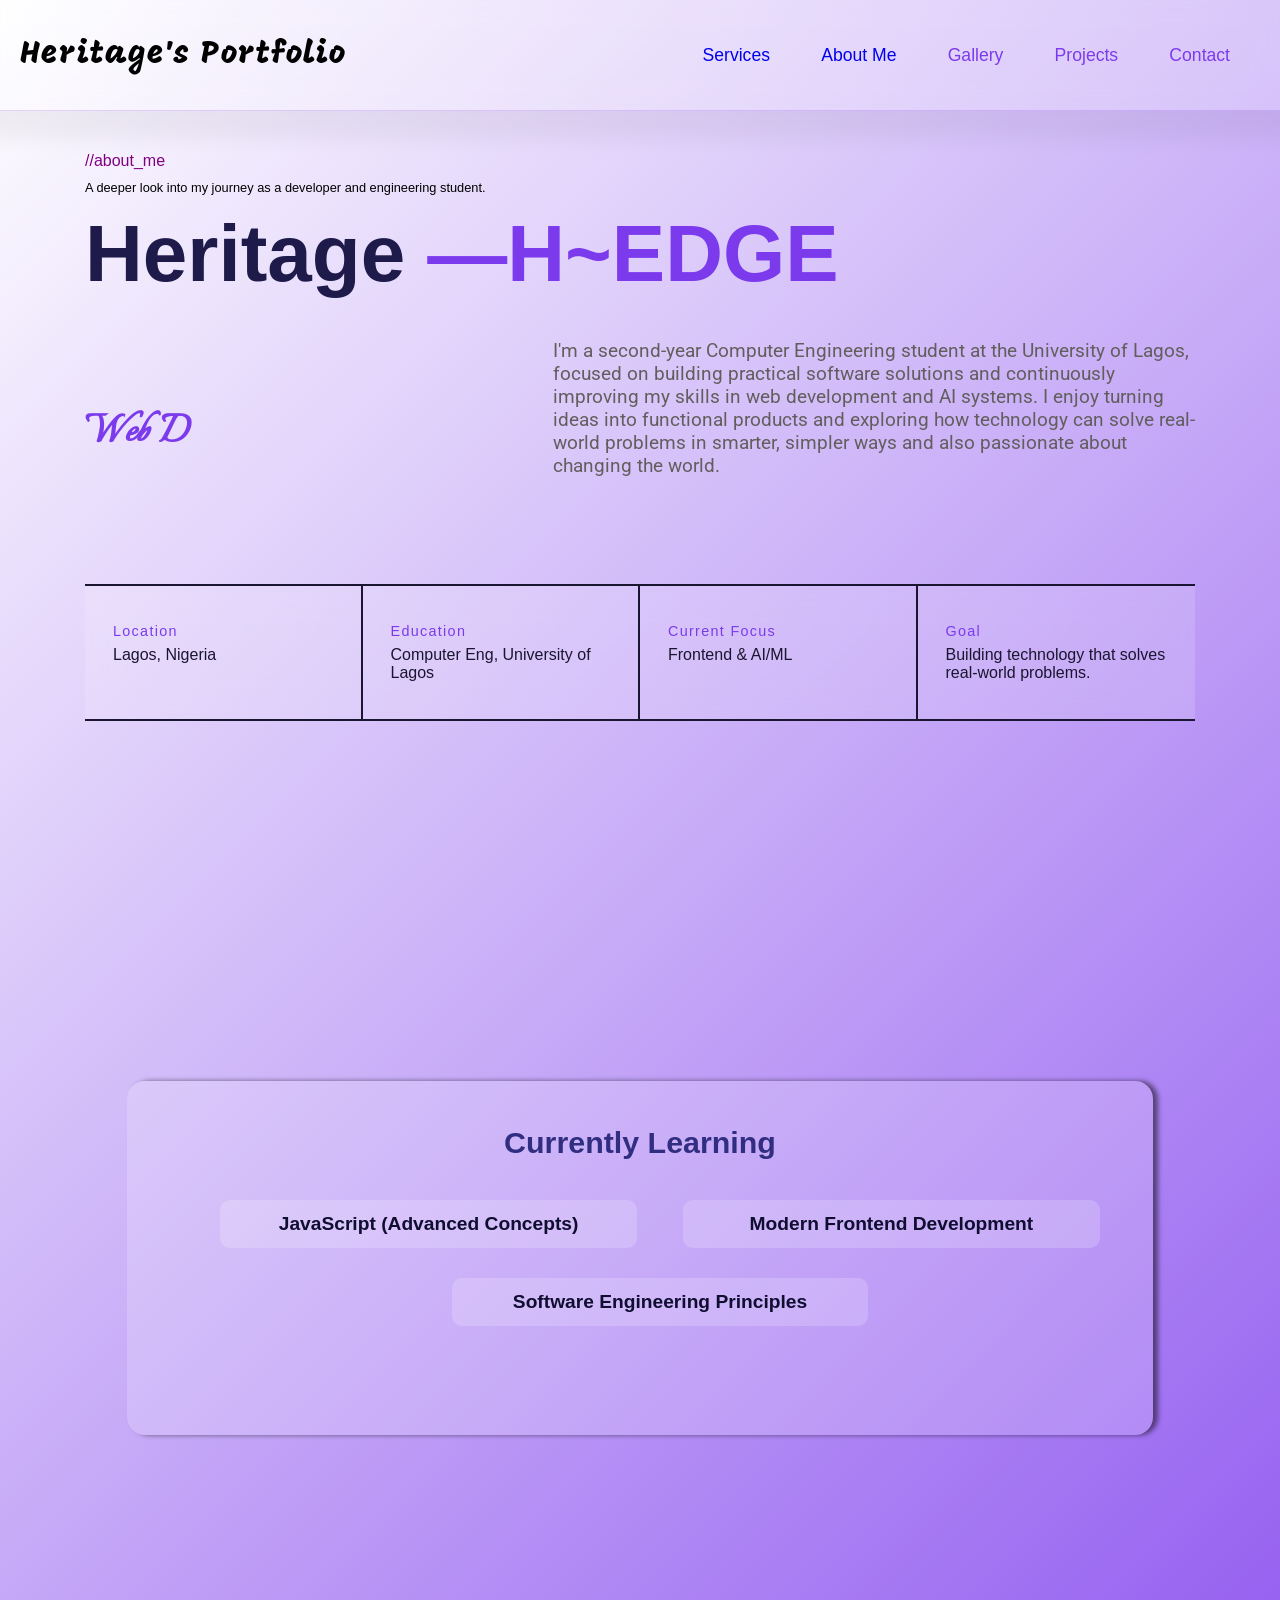
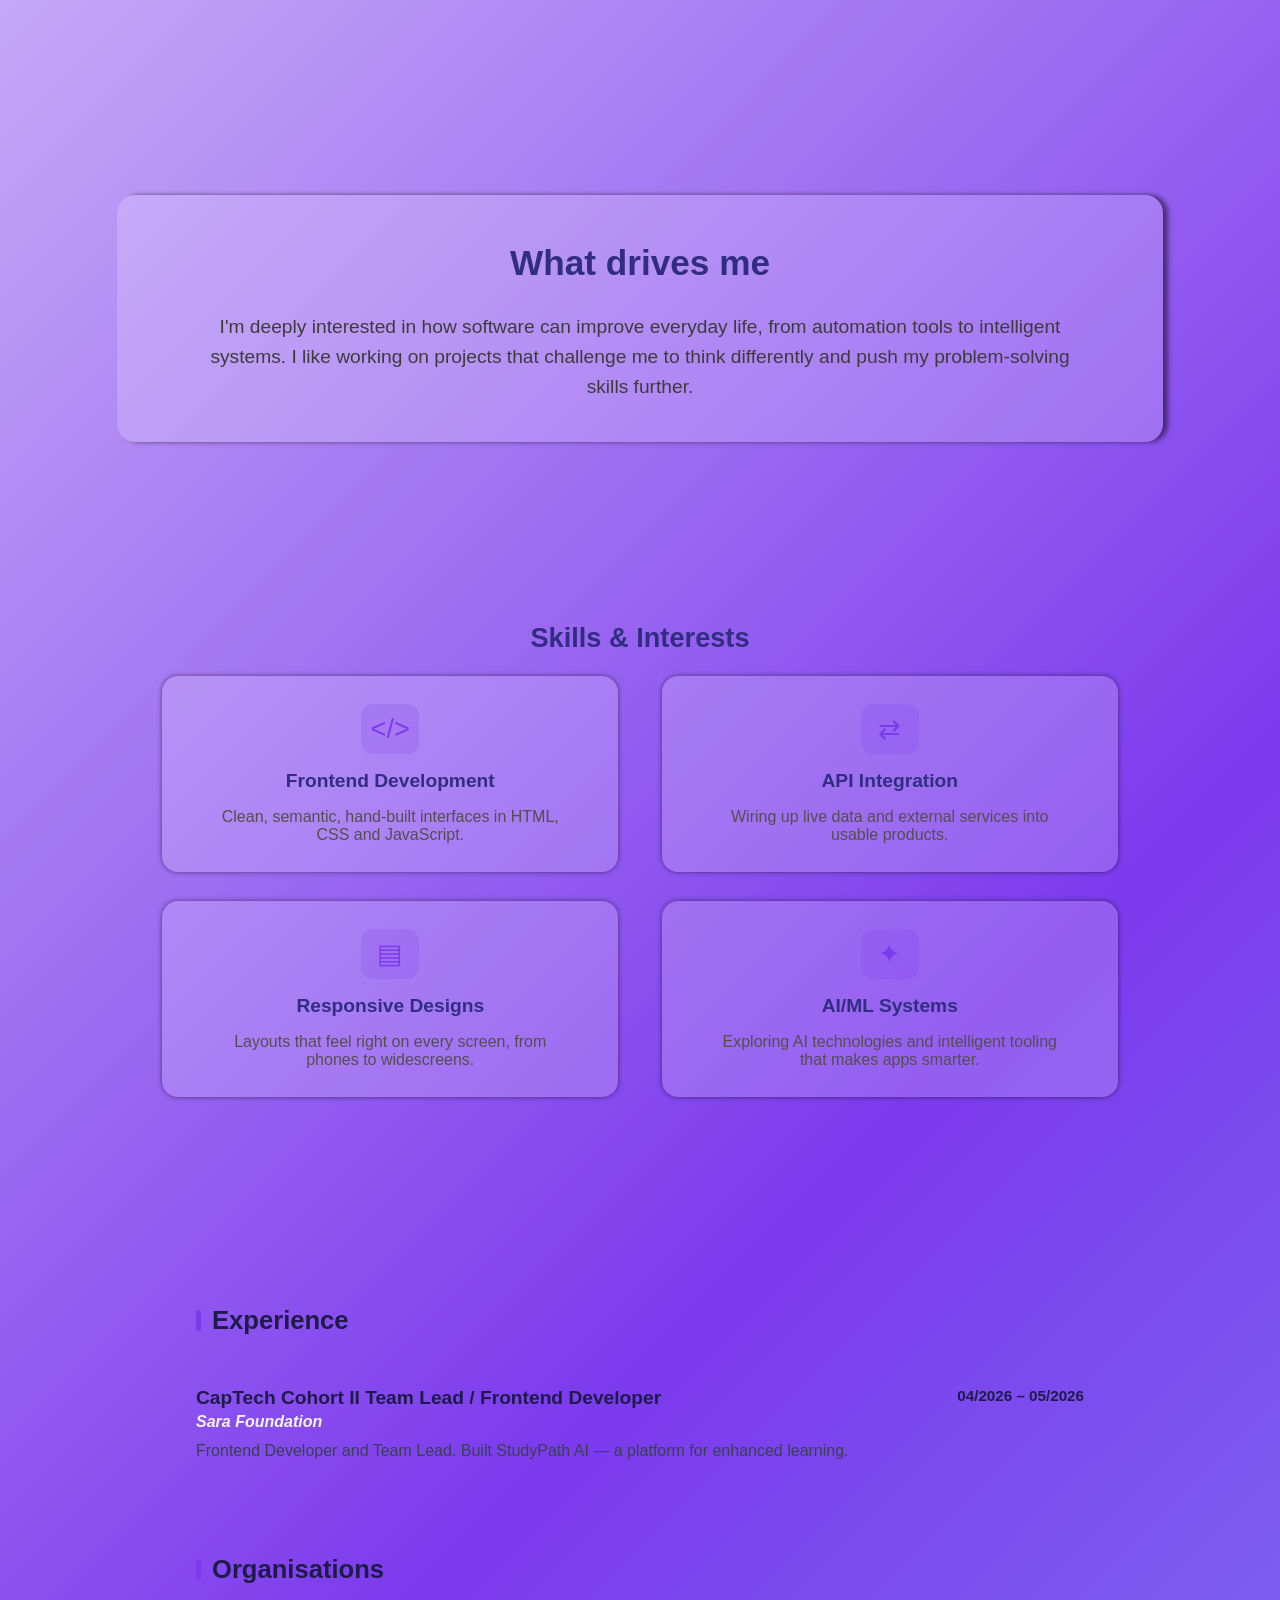
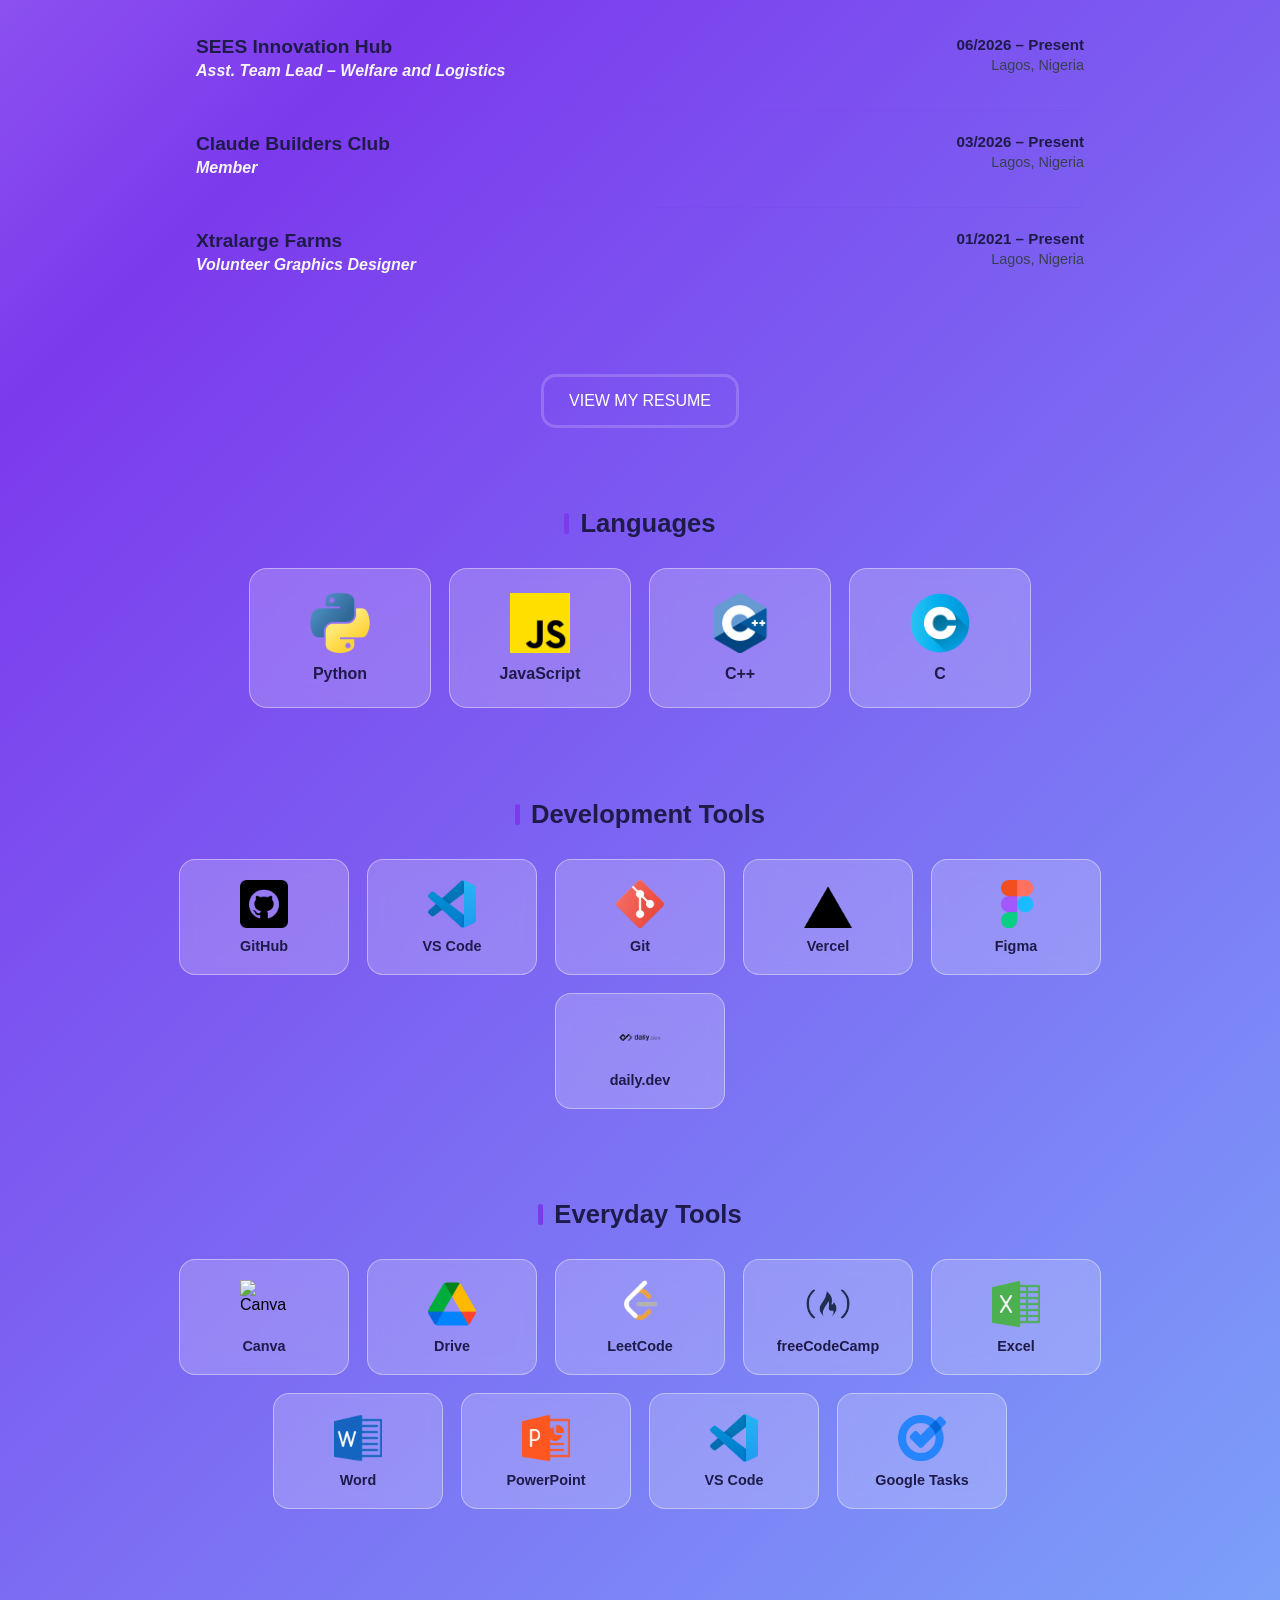
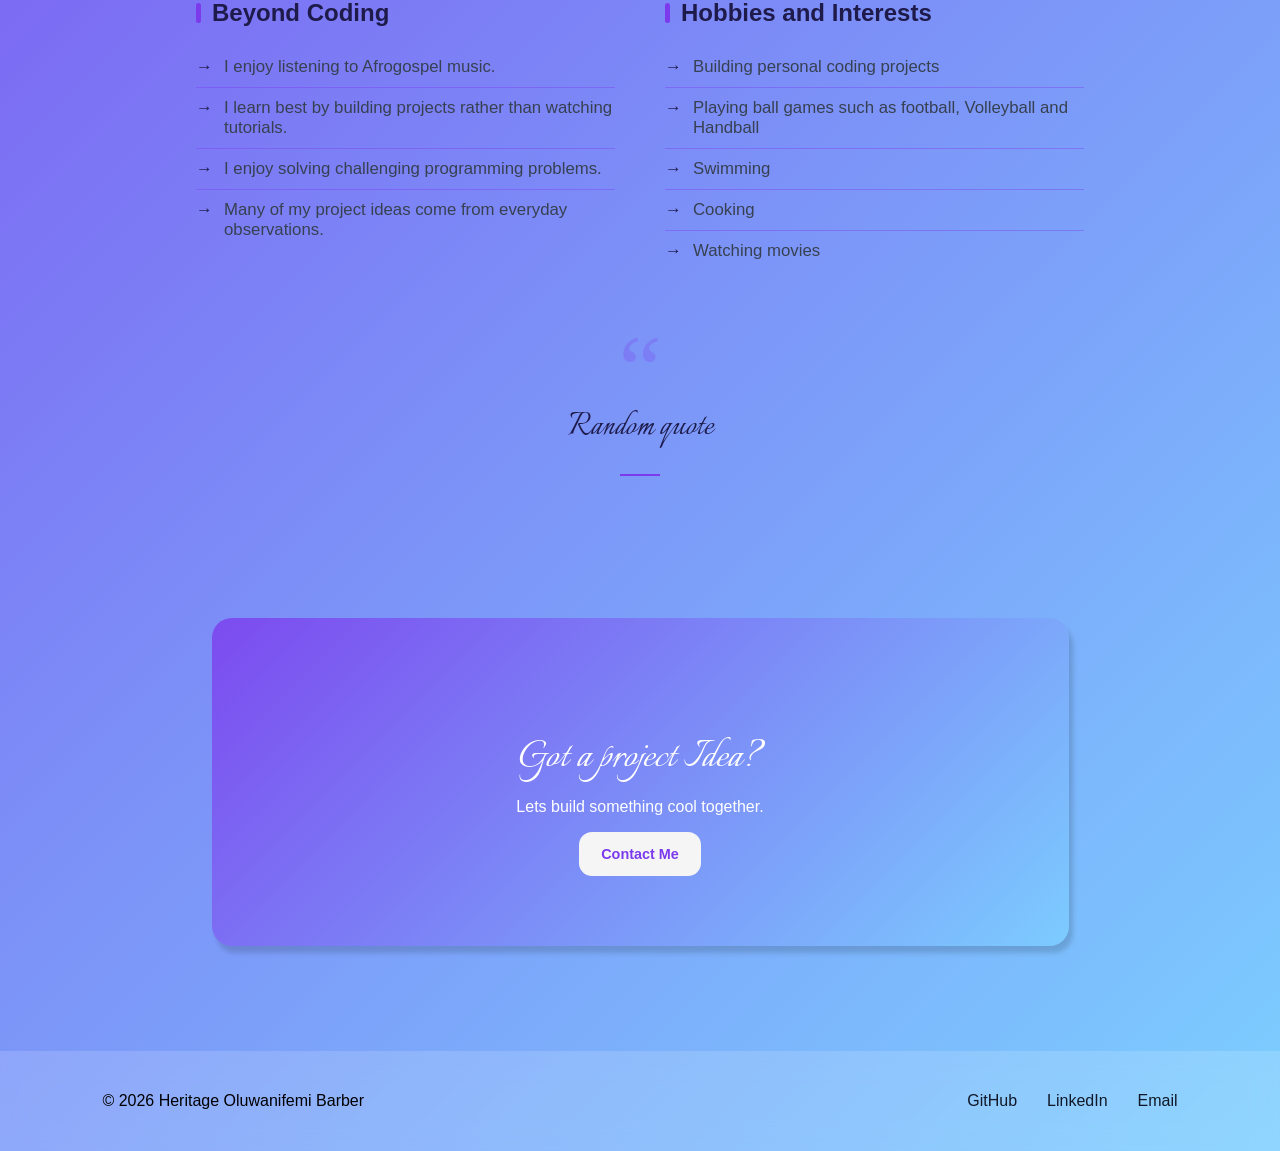
==== about me.html @ 93d0d114 "more stylings and adding new sections" ====
<!DOCTYPE html>
<html lang="en">

<head>
    <meta charset="UTF-8">
    <meta name="viewport" content="width=device-width, initial-scale=1.0">
    <title>About - H~EDGE</title>
    <link rel="stylesheet" href="styles.css">
</head>

<body class="about-body">
    <header>
        <nav id="title"><a href="index.html ">Heritage's Portfolio</a></nav>
        <button id="menu-btn">☰</button>
        <nav class="header-nav">
            <ul id="tags">
                <li><a href="#what-i-do" class="nav-btn">Services</a> </li>
                <li><a href="about me.html" class="nav-btn">About Me</a> </li>
                <li><a href="#" class="nav-btn">Gallery</a> </li>
                <li><a href="#" class="nav-btn">Projects</a></li>
                <li><a href="#" class="nav-btn">Contact</a></li>
            </ul>
        </nav>
    </header>

    <main>
        <p class="topper" id="about-me">//about_me</p>
        <p class="topper" id="description">A deeper look into my journey as a developer and engineering student.</p>
        <section class="intro">

            <h1 class="intro">Heritage <span>—H~EDGE</span></h1>
            <div id="big-div">
                <div class="typing">
                    <p id="intro"></p>
                </div>

                <div class="desc-p">
                    <p>
                        I'm a second-year Computer Engineering student at the University of Lagos, focused on building
                        practical
                        software solutions and continuously improving my skills in web development and AI systems. I
                        enjoy
                        turning
                        ideas into functional products and exploring how technology can solve real-world problems in
                        smarter,
                        simpler ways and also passionate about changing the world.
                    </p>
                </div>
            </div>


        </section>

        <section class="profile-card">
            <div class="pcell">
                <h3>Location</h3>
                <p>Lagos, Nigeria</p>
            </div>

            <div class="pcell">
                <h3>Education</h3>
                <p>Computer Eng, University of Lagos</p>
            </div>

            <div class="pcell">
                <h3>Current Focus</h3>
                <p>Frontend & AI/ML</p>
            </div>

            <div class="pcell">
                <h3>Goal</h3>
                <p>Building technology that solves real-world problems.</p>
            </div>
        </section>

        <section class="currently-learning">
            <h2>Currently Learning</h2>

            <ul>
                <li>JavaScript (Advanced Concepts)</li>
                <li>Modern Frontend Development</li>
                <li>Software Engineering Principles</li>
            </ul>
        </section>

        <section class="drives">
            <h2>What drives me</h2>
            <p>
                I'm deeply interested in how software can improve everyday life, from automation tools to intelligent
                systems. I like working on projects that challenge me to think differently and push my problem-solving
                skills further.
            </p>
        </section>

        <section class="skills">
            <h2>Skills & Interests</h2>
            <div class="large-div">
                <div class="skill">
                    <div class="span-container">
                        <span class="service-icon">&lt;/&gt;</span>
                    </div>

                    <h1>Frontend Development</h1>
                    <p>Clean, semantic, hand-built interfaces in HTML, CSS and JavaScript.</p>
                </div>

                <div class="skill">
                    <div class="span-container">
                        <span class="service-icon">⇄</span>
                    </div>

                    <h1>API Integration</h1>
                    <p>Wiring up live data and external services into usable products.
                    </p>
                </div>


                <div class="skill">
                    <div class="span-container">
                        <span class="service-icon">▤</span>
                    </div>

                    <h1>Responsive Designs</h1>
                    <p>Layouts that feel right on every screen, from phones to widescreens.
                    </p>
                </div>

                <div class="skill">
                    <div class="span-container">
                        <span class="service-icon">✦</span>
                    </div>
                    <h1>AI/ML Systems</h1>
                    <p>Exploring AI technologies and intelligent tooling that makes apps smarter.</p>
                </div>

            </div>

        </section>
        <section class="experience">
            <h2>Experience</h2>

            <div class="exp-entry">
                <div class="exp-left">
                    <h3>CapTech Cohort II Team Lead / Frontend Developer</h3>
                    <p class="exp-org">Sara Foundation</p>
                    <p class="exp-desc">Frontend Developer and Team Lead. Built StudyPath AI — a platform for enhanced
                        learning.</p>
                </div>
                <div class="exp-right">
                    <p class="exp-date">04/2026 – 05/2026</p>
                </div>
            </div>
        </section>

        <section class="experience">
            <h2>Organisations</h2>

            <div class="exp-entry">
                <div class="exp-left">
                    <h3>SEES Innovation Hub</h3>
                    <p class="exp-org">Asst. Team Lead – Welfare and Logistics</p>
                </div>
                <div class="exp-right">
                    <p class="exp-date">06/2026 – Present</p>
                    <p class="exp-loc">Lagos, Nigeria</p>
                </div>
            </div>

            <div class="exp-entry">
                <div class="exp-left">
                    <h3>Claude Builders Club</h3>
                    <p class="exp-org">Member</p>
                </div>
                <div class="exp-right">
                    <p class="exp-date">03/2026 – Present</p>
                    <p class="exp-loc">Lagos, Nigeria</p>
                </div>
            </div>

            <div class="exp-entry">
                <div class="exp-left">
                    <h3>Xtralarge Farms</h3>
                    <p class="exp-org">Volunteer Graphics Designer</p>
                </div>
                <div class="exp-right">
                    <p class="exp-date">01/2021 – Present</p>
                    <p class="exp-loc">Lagos, Nigeria</p>
                </div>
            </div>
        </section>

        <div class="resume-wrap">
            <a href="assets/myresume.pdf" target="_blank" id="pdf-btn">VIEW MY RESUME</a>
        </div>

        <section class="languages">
            <h2>Languages</h2>
            <div id="icons-container">
                <div class="lang-card">
                    <img src="/assets/python-icon.png" alt="Python icon">
                    <p>Python</p>
                </div>

                <div class="lang-card">
                    <img src="/assets/js-logo.png" alt="Javascript icon">
                    <p>JavaScript</p>
                </div>

                <div class="lang-card">
                    <img src="/assets/C++icon.png" alt="C++ icon">
                    <p>C++</p>
                </div>

                <div class="lang-card">
                    <img src="/assets/C-icon.png" alt="C programming language icon">
                    <p>C</p>
                </div>
            </div>
        </section>

        <section class="tools dev-tools">
            <h2>Development Tools</h2>
            <div class="tools-container">
                <div class="tool-card">
                    <img src="/assets/github-icon.png" alt="GitHub">
                    <p>GitHub</p>
                </div>
                <div class="tool-card">
                    <img src="/assets/vscode-icon.png" alt="VS Code">
                    <p>VS Code</p>
                </div>
                <div class="tool-card">
                    <img src="/assets/git-icon.png" alt="Git">
                    <p>Git</p>
                </div>
                <div class="tool-card">
                    <img src="/assets/vercel-icon.png" alt="Vercel">
                    <p>Vercel</p>
                </div>
                <div class="tool-card">
                    <img src="/assets/figma-icon.png" alt="Figma">
                    <p>Figma</p>
                </div>
                <div class="tool-card">
                    <img src="/assets/dailydev-icon.png" alt="daily.dev">
                    <p>daily.dev</p>
                </div>
            </div>
        </section>

        <section class="tools everyday-tools">
            <h2>Everyday Tools</h2>
            <div class="tools-container">
                <div class="tool-card">
                    <img src="https://static.vecteezy.com/system/resources/thumbnails/048/759/334/small/canva-transparent-icon-free-png.png"
                        alt="Canva">
                    <p>Canva</p>
                </div>
                <div class="tool-card">
                    <img src="/assets/drive-icon.png" alt="Google Drive">
                    <p>Drive</p>
                </div>
                <div class="tool-card">
                    <img src="/assets/leetcode-icon.png" alt="LeetCode">
                    <p>LeetCode</p>
                </div>
                <div class="tool-card">
                    <img src="/assets/freecodecamp-icon.png" alt="freeCodeCamp">
                    <p>freeCodeCamp</p>
                </div>
                <div class="tool-card">
                    <img src="/assets/excel-icon.png" alt="Excel">
                    <p>Excel</p>
                </div>
                <div class="tool-card">
                    <img src="/assets/word-icon.png" alt="Word">
                    <p>Word</p>
                </div>
                <div class="tool-card">
                    <img src="/assets/powerpoint-icon.png" alt="PowerPoint">
                    <p>PowerPoint</p>
                </div>
                <div class="tool-card">
                    <img src="/assets/vscode-icon.png" alt="Pitch">
                    <p>VS Code</p>
                </div>
                <div class="tool-card">
                    <img src="/assets/google-tasks-icon.png" alt="Google Tasks">
                    <p>Google Tasks</p>
                </div>
            </div>
        </section>



        <section class="off-clock">
            <div class="fun-facts">
                <h2>Beyond Coding</h2>
                <ul>
                    <li>I enjoy listening to Afrogospel music.</li>
                    <li>I learn best by building projects rather than watching tutorials.</li>
                    <li>I enjoy solving challenging programming problems.</li>
                    <li>Many of my project ideas come from everyday observations.</li>
                </ul>
            </div>

            <div class="hobbies">
                <h2>Hobbies and Interests</h2>
                <ul>
                    <li>Building personal coding projects</li>
                    <li>Playing ball games such as football, Volleyball and Handball</li>
                    <li>Swimming</li>
                    <li>Cooking</li>
                    <li>Watching movies</li>
                </ul>
            </div>
        </section>

        <section class="randomquotes">
            <p id="quote">Random quote</p>
            <h5 id="writer"></h5>
        </section>

        <section class="cta-strip">
            <h2>Got a project Idea?</h2>
            <p>Lets build something cool together.</p>
            <button>Contact Me</button>
        </section>
    </main>

    <footer>
        <p>&copy; 2026 Heritage Oluwanifemi Barber</p>

        <div class="footer-links">
            <a href="https://github.com/h-edgethedev" target="_blank">GitHub</a>
            <a href="https://www.linkedin.com/in/barber-heritage-oluwanifemi-3542b6340?utm_source=share&utm_campaign=share_via&utm_content=profile&utm_medium=android_app"
                target="_blank">LinkedIn</a>
            <a href="mailto:oluwanifemibarber@gmail.com" target="_blank">Email</a>
        </div>
    </footer>
    <script src="script.js"></script>
</body>

</html>
---- styles.css ----
@import url('https://fonts.googleapis.com/css2?family=Italianno&family=Mogra&family=Oswald:wght@200..700&family=Pinyon+Script&family=Playwrite+GB+S+Guides:ital@0;1&family=Roboto:ital,wght@0,100..900;1,100..900&display=swap');

:root {
    --verydark-purple: #0f0e30;
    --light-purple: #7c3aed;
    --ink: #312e81;
    --lightbrown: rgb(82, 79, 79);
}

body {
    margin: 0;
    padding: 0;
    font-family: Arial, Helvetica, sans-serif;
    background: linear-gradient(135deg, #ffffff, #7c3aed, #7ccfff);
    background-size: cover;
    width: 100%;
    background-repeat: no-repeat;
}

header {
    background: rgba(255, 255, 255, 0.2);
    display: flex;
    height: 10vh;
    flex-flow: wrap row;
    backdrop-filter: blur(12px);
    border-bottom: 1px solid rgba(124, 58, 237, 0.2);
    box-shadow: 0 8px 20px 20px rgba(0, 0, 0, 0.05);
    position: sticky;
    align-items: center;
    justify-content: space-between;
    z-index: 1000;
    padding: 10px 20px 10px 20px;
    top: 0;
}

#title {
    font-size: 2rem;
    font-family: "Mogra";
    margin: 0;
    font-weight: 300;
    letter-spacing: 1px;
    color: #0f172a;
}

#title a {
    text-decoration: none;
    color: black;
    transition: transform 0.3s ease;
    display: inline-block;
}

#title a:hover {
    color: blue;
    transform: translate(-5px, -5px);
}

.header-nav {
    /* width: 45%; */
    padding-right: 30px;
    position: static;

}

#tags {
    list-style: none;
    display: flex;
    gap: clamp(20px, 4vw, 55px);
    width: 100%;
}

#tags a {
    text-decoration: none;
    font-size: 1.1rem;
    font-weight: 500;
    position: relative;
    transform: 0.3s ease;
}

.nav-btn {
    position: relative;
}

.nav-btn::after {
    content: "";
    position: absolute;
    left: 0;
    bottom: -5px;
    width: 0;
    height: 2px;
    background: black;
    transition: 0.3s ease;
}

.nav-btn:hover::after {
    width: 100%;
}

.nav-btn:hover {
    color: red;
    font-family: "Mogra";
    font-size: 1.3rem;
}

.image-intro {
    display: flex;
    padding: 50px 8%;
    align-items: center;
    justify-content: space-between;
    min-height: 90vh;
    gap: 60px;
}

#introduction h4 {
    font-size: 1.18rem;
    font-family: "Helvetica";
    font-weight: bolder;
    color: blue;
}

#name {
    font-family: "Italianno", cursive;
    font-size: clamp(3.5rem, 9vw, 5rem);
    font-weight: 700;
    line-height: 1.2;
    margin-bottom: 13px;
    color: #1e1b4b;
    margin-top: 0;
}

.nickname {
    color: #7c3aed;
    font-weight: bold;
    font-size: clamp(2rem, 6vw, 3.8rem);
}

.pronunciation {
    font-size: 0.9rem;
    color: #1e1b4b;
    margin-left: 10px;
}

#introduction h3 {
    color: #374151;
    font-size: 1.2rem;
}

#role {
    color: #374151;
    max-width: 600px;
    font-size: 1.1rem;
    line-height: 1.5;
    margin-bottom: 28px;
}

.cta-buttons {
    background: linear-gradient(135deg, #4da3ff, #7c3aed);
    padding: 20px;
    width: 170px;
    border-radius: 20px;
    border: none;
    color: white;
    font-size: 1rem;
    font-weight: 650;
    margin-right: 25px;
    cursor: pointer;
    transition: 0.4s ease;
}

.cta-buttons:hover {
    background: linear-gradient(135deg, #7c3aed, #4da3ff);
    transform: translate(4px, -2px);
    font-family: "Mogra";
}

.hero-image {
    margin-top: 15px;
    display: flex;
    position: relative;
}

.hero-image img {
    width: 350px;
    border-radius: 12%;
    box-shadow: 2px 5px 3px rgba(0, 0, 0, 0.4);
    margin-top: 0;
    height: auto;
    display: block;
}

/* .hero-image .hero-base{
/* stays in normal flow — gives .hero-image its height */
/* } */

.hero-image .hero-hover {
    position: absolute;
    top: 0;
    left: 0;
    width: 100%;
    height: 100%;
    object-fit: cover;
    opacity: 0;
    transition: opacity 0.4s ease;
}

.hero-image:hover .hero-hover {
    opacity: 1;
}

.bio {
    height: 60vh;
    text-align: center;
    display: flex;
    align-items: center;
    justify-content: center;
    width: 80%;
    margin: auto;
    font-size: 2rem;
    line-height: 1.5;
    font-family: "Italianno", Arial, Helvetica, sans-serif;
    font-weight: 500;
}

.featured-projects h2 {
    font-family: "Oswald";
    text-align: center;
    font-size: 2.4rem;
    color: white;
}

.project-grid {
    display: grid;
    grid-template-columns: repeat(3, 1fr);
    gap: 30px;
    width: 85%;
    margin: 40px auto 70px;
}

.project-card {
    width: auto;
    margin: 0;
    text-align: center;
    background-color: rgba(255, 255, 255, 0.2);
    padding: 30px 28px;
    border-radius: 40px;
    box-shadow: 2px 5px 3px rgba(0, 0, 0, 0.4);
}

.project-image {
    width: 100%;
    height: 200px;
    object-fit: cover;
    border-radius: 20px;
    display: block;
}

.project-card .project-title {
    margin-top: 10px;
    font-size: 1.5rem;
    font-family: Helvetica, Arial, sans-serif;
    font-weight: 600;
    color: #312e81;
    margin-bottom: 13px;
}

.project-card .desc {
    color: #374151;
    margin-top: 0;
    font-size: 1.1rem;
    margin-bottom: 1.2em;
}

.project-link {
    background: linear-gradient(270deg, #9880c3, #7c3aed);
    text-decoration: none;
    padding: 14px 23px;
    color: white;
    border-radius: 13px;
    font-size: 1.15rem;
    letter-spacing: 1.3px;
    transition: transform 0.4s ease;
    display: inline-block;
}

.project-link:hover {
    background: linear-gradient(270deg, #7c3aed, #9880c3);
    transform: translate(-5px, -7px);
}

.what-i-do {
    text-align: center;
    list-style-type: none;
    margin: 0 auto;
    margin-top: -25px;
}

.what-i-do h2 {
    font-size: 2rem;
    color: #312e81;
    margin-top: 5px;
    margin-bottom: 18px;
}

.what-i-do ul {
    list-style: none;
    display: flex;
    justify-content: center;
    flex-wrap: wrap;
    gap: 20px;
}

.what-i-do li {
    background: rgba(255, 255, 255, 0.18);
    backdrop-filter: blur(10px);
    padding: 18px 30px;
    border-radius: 14px;
    font-weight: 600;
    transition: 0.4s ease;
    box-shadow: 3px 4px 5px rgb(0, 0, 0, 0.3);
}

.what-i-do li:hover {
    background: rgba(255, 255, 255, 0.28);
    transform: translateY(-5px);
}

.learning {
    width: 70%;
    text-align: center;
    margin: 5rem auto;
    background-color: rgba(255, 255, 255, 0.205);
    padding: 50px 15px;
    border-radius: 20px;
    box-shadow: 0 3px 5px rgba(0, 0, 0, 0.4);
    transition: transform 0.4s ease;
    border: 1px solid white;
}

.learning:hover {
    background-color: rgba(255, 255, 255, 0.4);
    transform: translateY(-8px);
}

.learning p {
    color: #4b5563;
    font-size: 0.96rem;
    letter-spacing: 1.5px;
    margin-bottom: 2.4rem;
}

.learning h2 {
    font-size: 1.8rem;
}

.learning span {
    color: #7c3aed;
    background-color: rgba(255, 255, 255, 0.15);
    padding: 5px 7px;
    border-radius: 5px;
}

.stats {
    display: flex;

    margin: 30px auto;
    justify-content: center;
    align-items: center;
    gap: 50px;
    text-align: center;
    flex-wrap: wrap;
}

.stats div {
    background-color: rgba(255, 255, 255, 0.2);
    padding: 25px;
    border-radius: 17px;
    min-width: 180px;
}

.stats div h3 {
    font-size: 3rem;
    margin-bottom: 0;
    color: #7c3aed;
}

.stats div p {
    color: #374151;
    font-weight: 600;
    margin-top: 5px;
}

.next-step {
    padding: 100px 8%;
    text-align: center;
}

.next-step h2 {
    font-family: Pinyon Script, Arial, Helvetica, sans-serif;
    font-size: 2.7rem;
    letter-spacing: 1.2px;
    color: #1e1b4b;
    margin-bottom: 40px;

}

.next-step a {
    display: inline-block;
    margin: 10px;
    margin-top: 0;
    text-decoration: none;
    color: white;
    background: linear-gradient(120deg, #7c3aed, #8b5fd6, #9b7ecd);
    padding: 12px 17px;
    border-radius: 12px;
    box-shadow: 3px 4px 5px rgba(0, 0, 0, 0.15);
    transition: transform 0.4s ease;
}

.next-step a:hover {
    background: linear-gradient(120deg, #9b7ecd, #7c3aed, #8b5fd6);
    transform: translate(-4px, -3px);
}

.cta-strip {
    width: 70%;
    background: linear-gradient(135deg,
            rgba(124, 58, 237, 0.8),
            rgba(124, 207, 255, 0.8));
    text-align: center;
    margin: 0 auto;
    padding: 70px 40px;
    border-radius: 20px;
    box-shadow: 4px 7px 5px rgba(0, 0, 0, 0.15);
    color: white;

}

.cta-strip h2 {
    margin-bottom: 0;
    font-size: 3rem;
    font-family: Italianno, cursive, Arial, Helvetica, sans-serif;
    font-weight: 400;
}

.cta-strip p {
    margin-top: 10px;
    font-size: 1rem;
}

.cta-strip button {
    background-color: whitesmoke;
    border: none;
    padding: 14px 22px;
    border-radius: 13px;
    font-size: 0.9rem;
    font-weight: 600;
    color: #7c3aed;
    cursor: pointer;
    transition: transform 0.4s ease;
}

.cta-strip button:hover {
    transform: translate(-5px, -3.5px);
    background: #f3f4f6;
}

footer {
    margin-top: 80px;
    background-color: rgba(255, 255, 255, 0.15);
    backdrop-filter: blur(12px);
    display: flex;
    align-items: center;
    justify-content: space-between;
    padding: 25px 8%;
    flex-wrap: wrap;
}

footer p {
    font-size: 1rem;
}

.footer-links {
    display: flex;
    gap: 30px;
}

.footer-links a {
    color: #111827;
    text-decoration: none;
    transition: transform 0.4s ease;
}

.footer-links a:hover {
    color: #7c3aed;
    transform: translate(-5px, 3px);
    font-family: "Mogra", cursive, sans-serif, Arial;
}

.nav-btn.active {
    color: #7c3aed;
    font-weight: bold;
}

.hidden {
    opacity: 0;
    transform: translate(-40%);
    transition: all 1.2s ease;
}

.show {
    opacity: 1;
    transform: translateY(0);
}

#menu-btn {
    display: none;
}

@media (max-width: 768px) {
    #menu-btn {
        display: block;
        font-size: 2rem;
        background: none;
        cursor: pointer;
        border: none;
        color: white;
    }

    .header-nav {
        display: none;
        background: rgba(255, 255, 255, 0.9);
        backdrop-filter: blur(10px);
        border-radius: 12px;
        position: absolute;
        top: 10vh;
        left: 0;
        right: 0;
        width: 100%;
        padding: 0;
        background: rgba(255, 255, 255, 0.97);
        backdrop-filter: blur(12px);
        border-bottom: 1px solid rgba(182, 255, 60, 0.2);
    }

    .header-nav.active {
        display: block;
    }

    #tags {
        flex-direction: column;
        align-items: stretch;
        gap: 8px;
        padding: 16px;
        margin: 0;
    }

    #tags a {
        display: block;
        padding: 10px 40px;
        border-radius: 8px;
    }

    .image-intro {
        flex-direction: column;
        text-align: center;
        min-height: auto;
        gap: 30px;
        padding: 40px 6%;
    }

    .hero-image img {
        width: 100%;
        max-width: 300px;
        height: auto;
    }


    .hero-image .hero-hover {
        position: absolute;
        top: 0;
        left: 0;
        width: 100%;
        height: 100%;
        object-fit: cover;
        opacity: 0;
        transition: opacity 0.4s ease;
    }

    .hero-image:hover .hero-hover {
        opacity: 1;
    }

    .introduction h4 {
        margin-bottom: 0;
    }

    .introduction #name {
        margin-top: 0;
    }

    #role {
        margin-right: auto;
        margin-left: auto;
    }

    .cta-buttons {
        width: 100%;
        max-width: 280px;
        margin: 8px auto 0;
        display: block;
    }

    .project-grid {
        grid-template-columns: 1fr;

        width: 90%;
    }

    footer {
        flex-direction: column;
        align-items: center;
        gap: 10px;
    }
}

@media (min-width: 769px) and (max-width: 1024px) {
    .image-intro {
        min-height: auto;
        margin-bottom: 0;
    }

    .bio {
        margin-top: 0;
        height: 30vh;
        font-size: 3.5rem;
    }

    .pronunciation {
        font-size: 1.5rem;
    }

    #introduction h3 {
        font-size: 1.8rem;
    }

    #role {
        font-size: 1.5rem;
    }

}

/* Styling about Page  */
main {
    padding: 25px 85px;
}

#about-me {
    color: purple;
    margin-bottom: 0;
}

#description {
    margin-top: 10px;
    font-size: 0.8rem;
}

.intro h1 {
    font-size: 5rem;
    margin-top: 9px;
    color: #1e1b4b;
    margin-bottom: 20px;
}

.intro span {
    color: #7c3aed;
}

.desc-p {
    font-size: 1.18rem;
    width: 60%;
    margin-top: 0;
    font-family: Roboto, sans-serif, 'Franklin Gothic Medium', 'Arial Narrow', Arial, sans-serif;
    color: #635e5e;
}

.typing {
    font-size: 2.8rem;
    font-weight: 600;
    font-family: "Italianno";
    color: #7c3aed;
    margin-bottom: auto;
    width: 40%;
    margin-right: 40px;
    padding-top: 40px;
    word-spacing: 3px;
}

#big-div {
    display: flex;
}

.profile-card {
    display: grid;
    grid-template-columns: repeat(4, 1fr);
    border-top: 2px solid #1a1530;
    border-bottom: 2px solid #1a1530;
    padding: 0;
    background: rgba(255, 255, 255, 0.15);
    backdrop-filter: blur(16px);
    margin-top: 79px;
}

.pcell {
    border-right: 2px solid #1a1530;
    padding: 25px 28px;
    margin-top: 0;
}

.pcell:last-child {
    border-right: none;
}

.pcell h3 {
    margin-top: 12px;
    margin-bottom: 0;
    font-size: 0.9rem;
    font-weight: 400;
    font-family: Helvetica;
    letter-spacing: 1.3px;
    color: #7c3aed;

}

.pcell p {
    margin-top: 7px;
    margin-bottom: 12px;
    color: #1a1530;
}

.pcell:hover {
    background-color: #1a1530;
    transition: 0.5s ease;
}

.pcell:hover h3 {
    color: #7ccfff;
}

.pcell:hover p {
    color: white;
}

.currently-learning {
    width: 87%;
    margin: 40vh auto;
    text-align: center;
    background-color: rgba(255, 255, 255, 0.18);
    padding: 30px;
    padding-top: 18px;
    border-radius: 18px;
    box-shadow: 5px 0px 5px rgba(0, 0, 0, 0.5);
    min-height: 34vh;
    transition: transform 0.5s ease;
}

.currently-learning h2 {
    color: #312e81;
    font-size: 1.9rem;
}

.currently-learning ul {
    list-style: none;
    display: flex;
    flex-wrap: wrap;
}

.currently-learning ul li {
    width: 45%;
    margin: 15px auto;
    background-color: rgba(255, 255, 255, 0.18);
    padding: 13px 0;
    font-size: 1.2rem;
    font-weight: 600;
    border-radius: 10px;
    color: #0f0e30;
}

.currently-learning:hover {
    transform: translate(4px, -8px);
}

.drives {
    width: 87%;
    margin: 80px auto;
    text-align: center;
    background-color: rgba(255, 255, 255, 0.18);
    padding: 40px;
    padding-top: 18px;
    border-radius: 18px;
    box-shadow: 5px 0px 5px rgba(0, 0, 0, 0.5);
    height: auto;
    transition: transform 0.5s ease;
}

.drives h2 {
    font-size: 2.2rem;
    color: var(--ink);
}

.drives p {
    color: #3c3c3d;
    font-size: 1.2rem;
    line-height: 30px;
    width: 90%;
    margin: auto;
}

.drives:hover {
    transform: translate(4px, -8px);
}

.skills {
    width: 90%;
    margin: 20vh auto;

}

.skills h2 {
    color: var(--ink);
    text-align: center;
    font-size: 1.7rem;
}

.large-div {
    display: flex;
    flex-direction: row;
    flex-wrap: wrap;
    margin-top: auto;
    margin-left: auto;
    margin-right: auto;
}

.skill {
    width: 40%;
    background-color: rgba(255, 255, 255, 0.18);
    margin: auto;
    margin-bottom: 29px;
    padding: 28px;
    text-align: center;
    border-radius: 16px;
    box-shadow: 0px 0px 5px rgba(0, 0, 0, 0.5);
}

.skill .span-container {
    background-color: rgba(124, 58, 237, 0.18);
    width: 10%;
    padding: 9px;
    margin: auto;
    border-radius: 12px;
    font-size: 1.7rem;
    color: var(--light-purple);
}

.skill h1 {
    font-size: 1.2rem;
    color: var(--ink);
}

.skill p {
    color: var(--lightbrown);
    width: 90%;
    margin: auto;
}

/* container that holds both lists side by side */
.off-clock {
    width: 80%;
    max-width: 950px;
    margin: 0 auto 70px;
    display: grid;
    grid-template-columns: 1fr 1fr;
    /* two equal columns */
    gap: 50px;
}

/* the two headings */
.off-clock h2 {
    font-size: 1.6 rem;
    color: #1e1b4b;
    /* indigo instead of black */
    margin-bottom: 20px;
    padding-left: 16px;
    /* makes room for the accent bar */
    position: relative;
}

/* little purple accent bar before each heading */
.off-clock h2::before {
    content: "";
    position: absolute;
    left: 0;
    top: 4px;
    bottom: 4px;
    width: 5px;
    border-radius: 3px;
    background: #7c3aed;
}

/* remove default bullets */
.off-clock ul {
    list-style: none;
    padding: 0;
    margin: 0;
}

/* each list item */
.off-clock li {
    color: #374151;
    font-size: 1.05rem;
    padding: 10px 0 10px 28px;
    /* left padding makes room for the arrow */
    position: relative;
    border-bottom: 1px solid rgba(124, 58, 237, 0.4);
    /* thin divider */
}

.off-clock li:last-child {
    border-bottom: none;
    /* no line after the last item */
}

/* custom purple arrow marker */
.off-clock li::before {
    content: "→";
    position: absolute;
    left: 0;
    color: #1e1b4b;
    /* was #7c3aed */
    font-weight: bold;
}

/* stack into one column on phones */
@media (max-width: 768px) {
    .off-clock {
        grid-template-columns: 1fr;
        gap: 30px;
    }
}

.randomquotes {
    width: 75%;
    max-width: 800px;
    margin: 40px auto 70px;
    padding: 60px 50px;
    text-align: center;
    position: relative;
    /* anchor for the big quote mark */
}

/* big decorative quotation mark behind the text */
.randomquotes::before {
    content: "\201c";
    /* a big " character */
    position: absolute;
    top: -20px;
    left: 50%;
    transform: translateX(-50%);
    font-family: Georgia, serif;
    font-size: 6rem;
    color: rgba(124, 58, 237, 0.25);
    /* faded purple */
    line-height: 1;
}

/* the quote text */
#quote {
    font-family: "Italianno", cursive;
    font-size: 2.4rem;
    color: #1e1b4b;
    line-height: 1.4;
    margin: 0 0 20px;
    position: relative;
    /* sits above the decorative mark */
}

/* the author */
#writer {
    font-family: "Oswald", sans-serif;
    font-size: 1.1rem;
    color: #7c3aed;
    letter-spacing: 1px;
    margin: 0;
    text-transform: uppercase;
}

/* small line above the author name */
#writer::before {
    content: "";
    display: block;
    width: 40px;
    height: 2px;
    background: #7c3aed;
    margin: 0 auto 12px;
}

.languages {
    width: 85%;
    max-width: 950px;
    margin: 0 auto 70px;
    display: flex;
    flex-direction: column;
    align-items: center;
}

.languages h2 {
    font-size: 1.6rem;
    color: #1e1b4b;
    margin-bottom: 30px;
    padding-left: 16px;
    position: relative;
}

.languages h2::before {
    content: "";
    position: absolute;
    left: 0;
    top: 4px;
    bottom: 4px;
    width: 5px;
    border-radius: 3px;
    background: #7c3aed;
}

#icons-container {
    display: flex;
    flex-wrap: wrap;
    justify-content: center;
    gap: 40px;
    width: 100%;
}

/* each icon card */
.lang-card {
    background: rgba(255, 255, 255, 0.2);
    backdrop-filter: blur(10px);
    border: 1px solid rgba(255, 255, 255, 0.4);
    border-radius: 18px;
    padding: 24px 30px;
    display: flex;
    flex-direction: column;
    align-items: center;
    gap: 12px;
    transition: transform 0.35s ease, background 0.35s ease;
}

.lang-card:hover {
    transform: translateY(-6px);
    background: rgba(255, 255, 255, 0.32);
}

/* consistent icon sizing */
.lang-card img {
    width: 60px;
    height: 60px;
    object-fit: contain;
    /* keeps logos from stretching */
}

.lang-card p {
    margin: 0;
    color: #1e1b4b;
    font-weight: 600;
    font-size: 1rem;
}

.languages {
    width: 85%;
    max-width: 950px;
    margin: 0 auto 70px;
    display: flex;
    flex-direction: column;
    align-items: center;
}

/* heading with the accent bar, matching your other sections */
.languages h2 {
    font-size: 1.6rem;
    color: #1e1b4b;
    margin-bottom: 30px;
    padding-left: 16px;
    position: relative;
}

.languages h2::before {
    content: "";
    position: absolute;
    left: 0;
    top: 4px;
    bottom: 4px;
    width: 5px;
    border-radius: 3px;
    background: #7c3aed;
}

/* the row of cards */
#icons-container {
    display: flex;
    flex-wrap: wrap;
    /* lets cards drop to next row on small screens */
    justify-content: center;
    gap: 24px;
    width: 100%;
}

/* each icon card */
.lang-card {
    background: rgba(255, 255, 255, 0.2);
    backdrop-filter: blur(10px);
    border: 1px solid rgba(255, 255, 255, 0.4);
    border-radius: 18px;
    padding: 24px 30px;
    display: flex;
    flex-direction: column;
    align-items: center;
    gap: 12px;
    transition: transform 0.35s ease, background 0.35s ease;
}

.lang-card:hover {
    transform: translateY(-6px);
    background: rgba(255, 255, 255, 0.32);
}

/* consistent icon sizing */
.lang-card img {
    width: 60px;
    height: 60px;
    object-fit: contain;
    /* keeps logos from stretching */
}

.lang-card p {
    margin: 0;
    color: #1e1b4b;
    font-weight: 600;
    font-size: 1rem;
}

.tools {
    width: 85%;
    max-width: 950px;
    margin: 0 auto 70px;
    display: flex;
    flex-direction: column;
    align-items: center;
}

/* heading with accent bar, matching your other sections */
.tools h2 {
    font-size: 1.6rem;
    color: #1e1b4b;
    margin-bottom: 30px;
    padding-left: 16px;
    position: relative;
}

.tools h2::before {
    content: "";
    position: absolute;
    left: 0;
    top: 4px;
    bottom: 4px;
    width: 5px;
    border-radius: 3px;
    background: #7c3aed;
}

.tools-container,
#icons-container {
    display: flex;
    flex-wrap: wrap;
    justify-content: center;
    gap: 18px;
    width: 100%;
}

.tool-card,
.lang-card {
    width: 120px;
    flex-shrink: 0;
}

/* each tool card */
.tool-card {
    background: rgba(255, 255, 255, 0.2);
    backdrop-filter: blur(10px);
    border: 1px solid rgba(255, 255, 255, 0.4);
    border-radius: 16px;
    padding: 20px 24px;
    width: 120px;
    /* fixed width keeps wrapped rows tidy */
    display: flex;
    flex-direction: column;
    align-items: center;
    gap: 10px;
    transition: transform 0.35s ease, background 0.35s ease;
}

.tool-card:hover {
    transform: translateY(-6px);
    background: rgba(255, 255, 255, 0.32);
}

.tool-card img {
    width: 48px;
    height: 48px;
    object-fit: contain;
    /* keeps mismatched logos from stretching */
}

.tool-card p {
    margin: 0;
    color: #1e1b4b;
    font-weight: 600;
    font-size: 0.9rem;
    text-align: center;
}

.experience {
    width: 80%;
    max-width: 900px;
    margin: 0 auto 70px;
}

/* heading with the accent bar, matching your other sections */
.experience h2 {
    font-size: 1.6rem;
    color: #1e1b4b;
    margin-bottom: 30px;
    padding-left: 16px;
    position: relative;
}

.experience h2::before {
    content: "";
    position: absolute;
    left: 0;
    top: 4px;
    bottom: 4px;
    width: 5px;
    border-radius: 3px;
    background: #7c3aed;
}

/* one entry: left details, right dates */
.exp-entry {
    display: flex;
    justify-content: space-between;
    align-items: flex-start;
    gap: 20px;
    padding: 22px 0;
    border-bottom: 1px solid rgba(124, 58, 237, 0.18);
}

.exp-entry:last-child {
    border-bottom: none;
}

/* left side */
.exp-left h3 {
    margin: 0 0 4px;
    font-size: 1.2rem;
    color: #1e1b4b;
}

.exp-org {
    margin: 0 0 8px;
    font-style: italic;
    color: whitesmoke;
    font-weight: 600;
}

.exp-desc {
    margin: 0;
    color: #374151;
    font-size: 1rem;
    line-height: 1.5;
}

/* right side */
.exp-right {
    text-align: right;
    flex-shrink: 0;
}

.exp-date {
    margin: 0;
    color: #1e1b4b;
    font-weight: 600;
    font-size: 0.95rem;
}

.exp-loc {
    margin: 4px 0 0;
    color: #374151;
    font-size: 0.9rem;
}

/* responsive: stack on phones */
@media (max-width: 600px) {
    .exp-entry {
        flex-direction: column;
        gap: 6px;
    }

    .exp-right {
        text-align: left;
    }
}

#pdf-btn {
    display: inline-block;
    margin: auto;
    text-decoration: none;
    background: none;
    border: 3px solid rgba(255, 255, 255, 0.18);
    padding: 15px 25px;
    color: white;
    font-weight: 500;
    border-radius: 15px;
    transition: 0.8s ease transform;
    text-align: center;
}

#pdf-btn:hover {
    transform: translateY(-8px);
    background: rgba(255, 255, 255, 0.18);
    border: none;
    color: black;
}

.resume-wrap {
    margin: 0 auto 60px;
    text-align: center;
}

/* ABOUT PAGE RESPONSIVENESS */

/* ---- TABLET ---- */
@media (min-width: 601px) and (max-width: 1024px) {
    #big-div {
        flex-direction: column;
    }

    .typing,
    .desc-p {
        width: 90%;
    }

    .profile-card {
        grid-template-columns: 1fr 1fr;
    }

    /* fix borders so the 2x2 grid looks clean */
    .pcell {
        border-bottom: 2px solid #1a1530;
    }

    .pcell:nth-child(2) {
        border-right: none;
    }

    /* trim the giant vh margins */
    .currently-learning,
    .skills {
        margin: 60px auto;
    }
}

/* ---- PHONES ---- */
@media (max-width: 600px) {

    /* intro stacks */
    #big-div {
        flex-direction: column;
    }

    .typing,
    .desc-p {
        width: 100%;
        margin-right: 0;
    }

    .typing {
        font-size: 2.2rem;
        padding-top: 20px;
    }

    .profile-card {
        grid-template-columns: 1fr;
    }

    .pcell {
        border-right: none;
        border-bottom: 2px solid #1a1530;
    }

    .pcell:last-child {
        border-bottom: none;
    }

    .currently-learning ul li {
        width: 90%;
    }

    .skill {
        width: 100%;
    }

    .exp-entry {
        flex-direction: column;
        gap: 6px;
    }

    .exp-right {
        text-align: left;
    }

    .off-clock {
        grid-template-columns: 1fr;
        gap: 30px;
    }

    .currently-learning,
    .skills {
        margin: 50px auto;
    }

    .currently-learning {
        min-height: auto;
    }
}
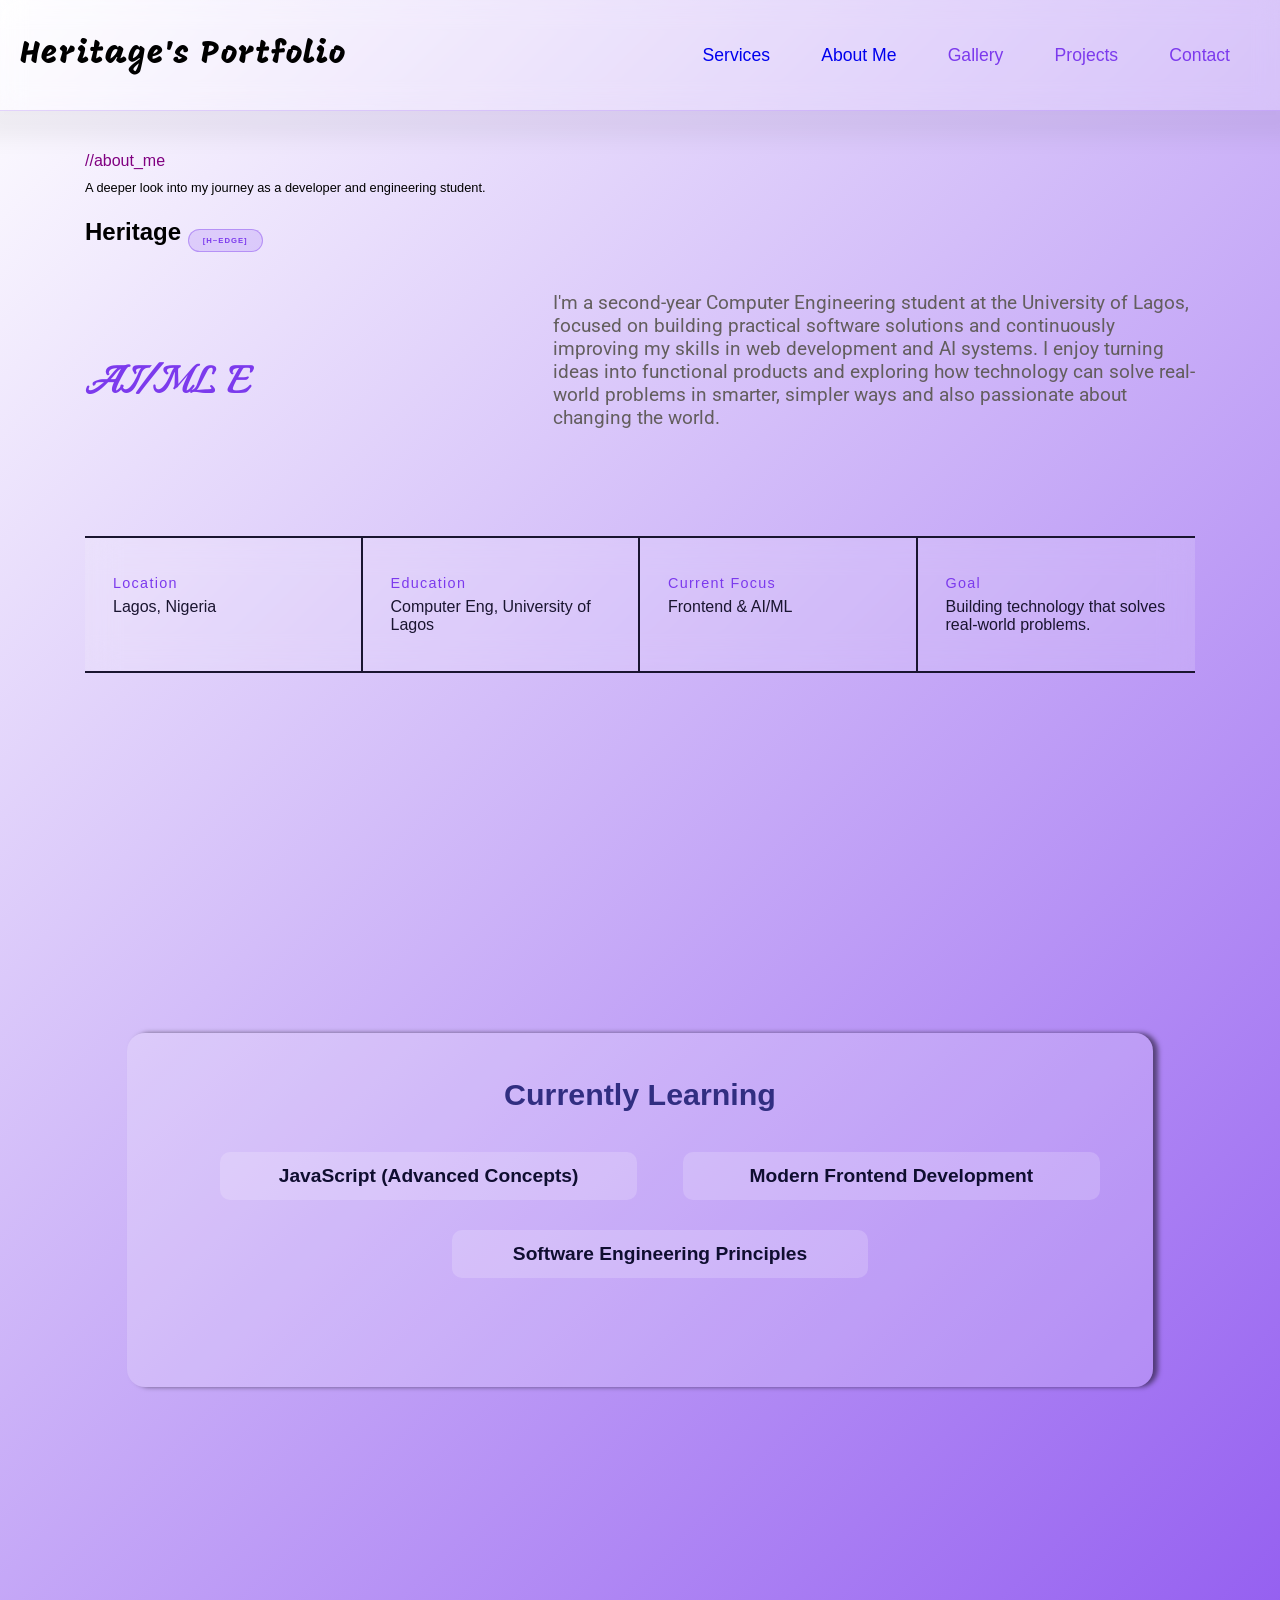
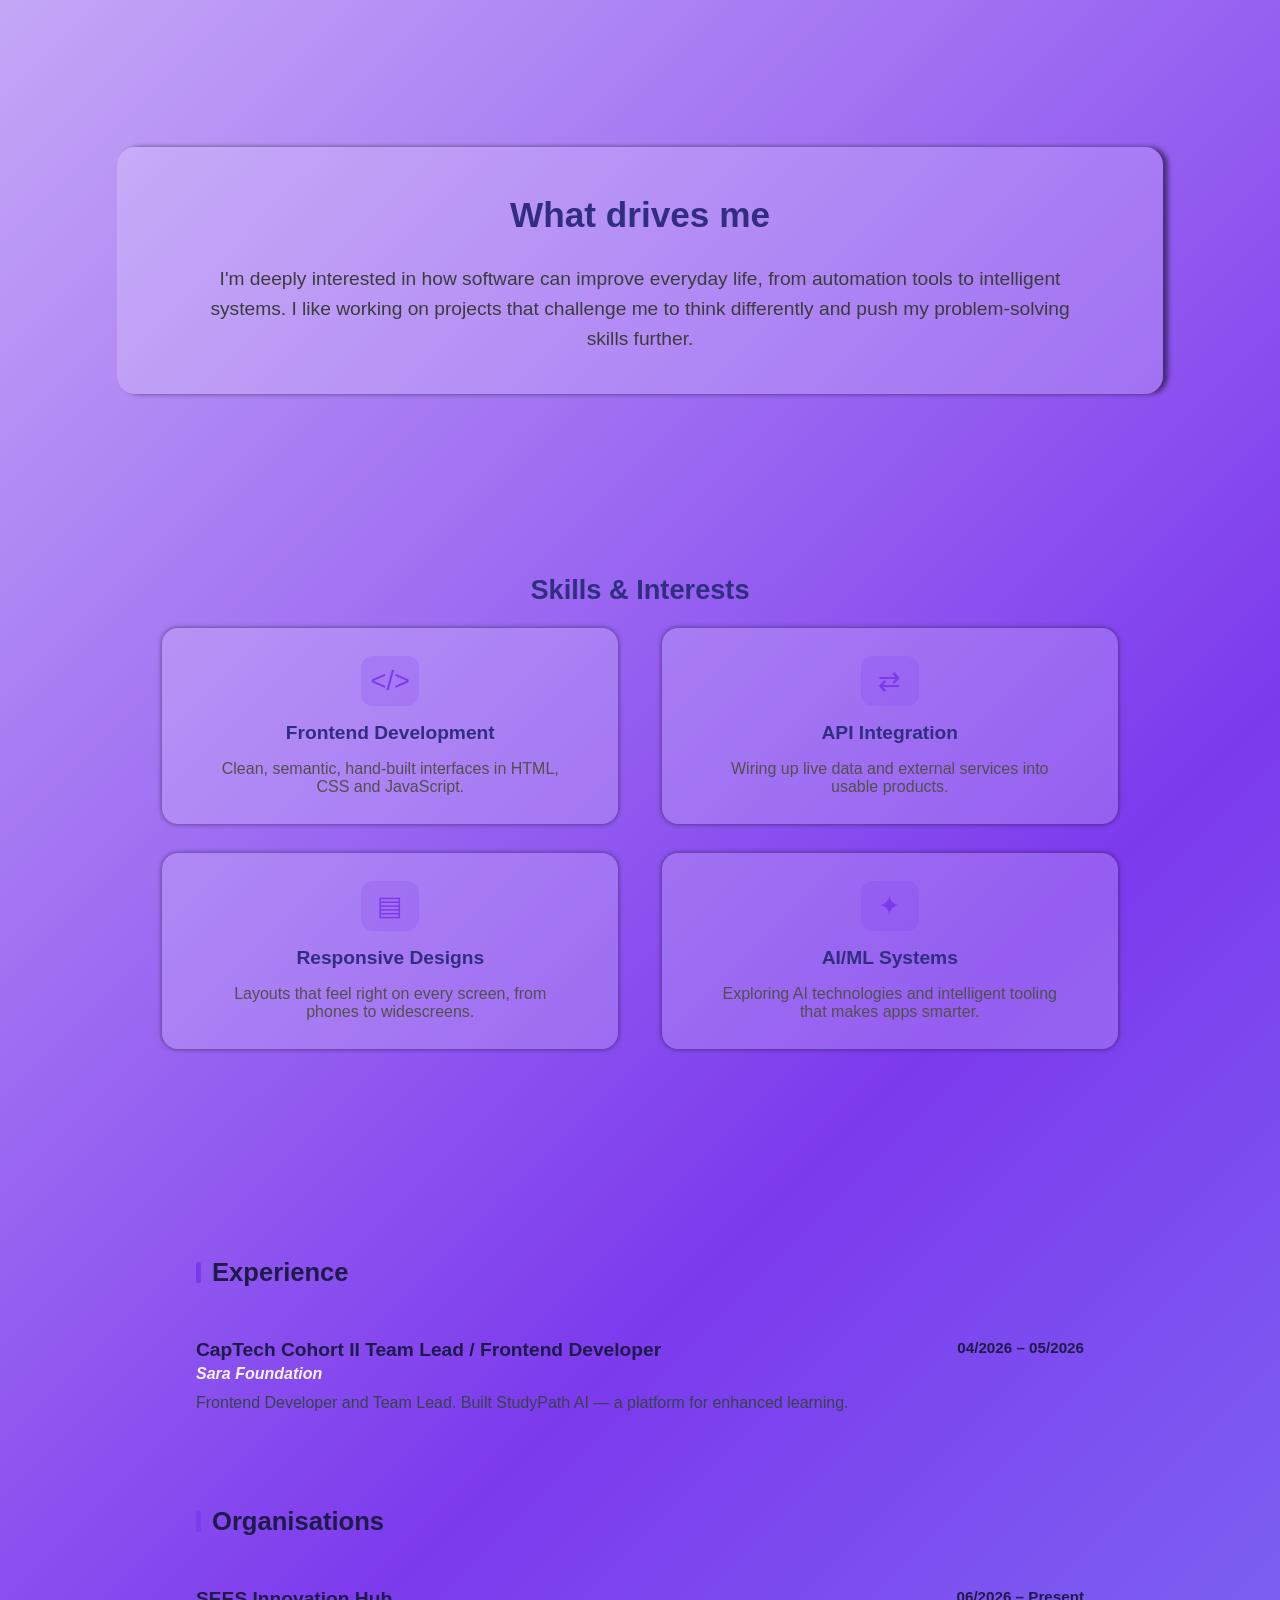
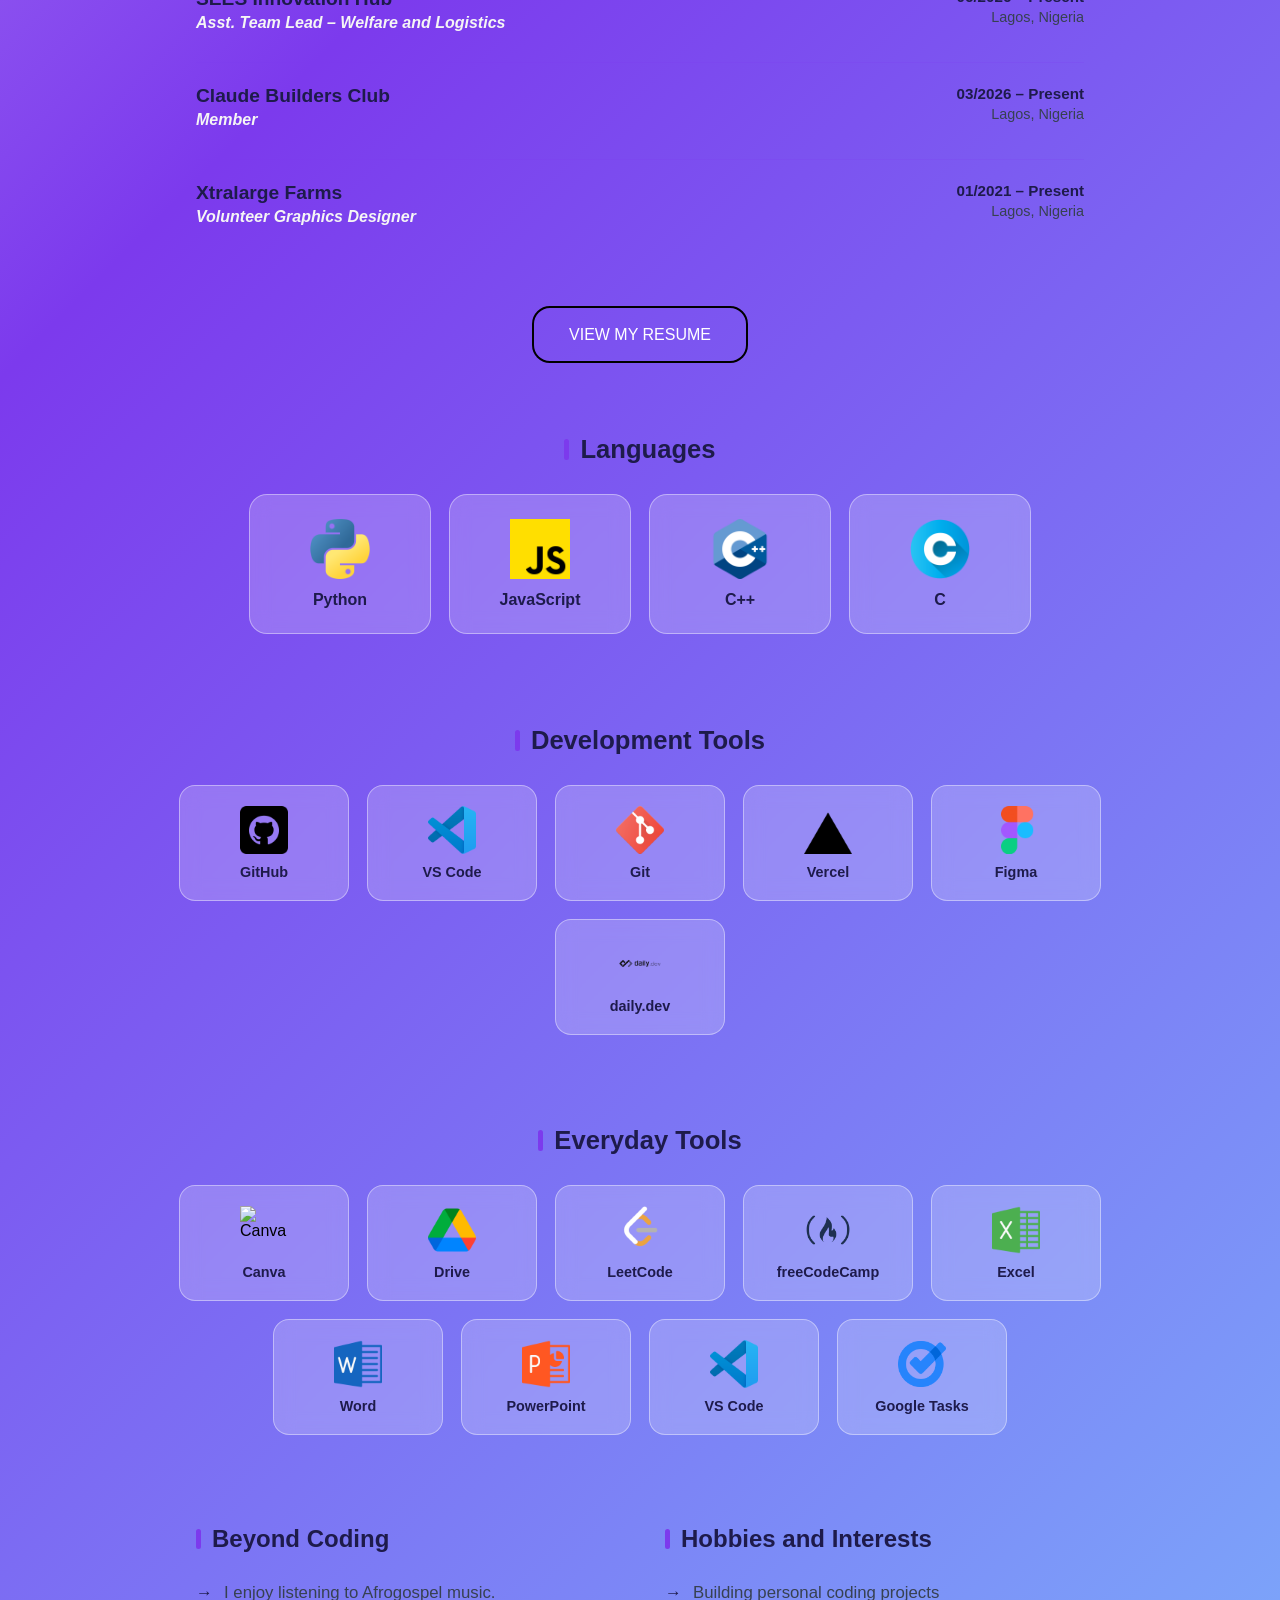
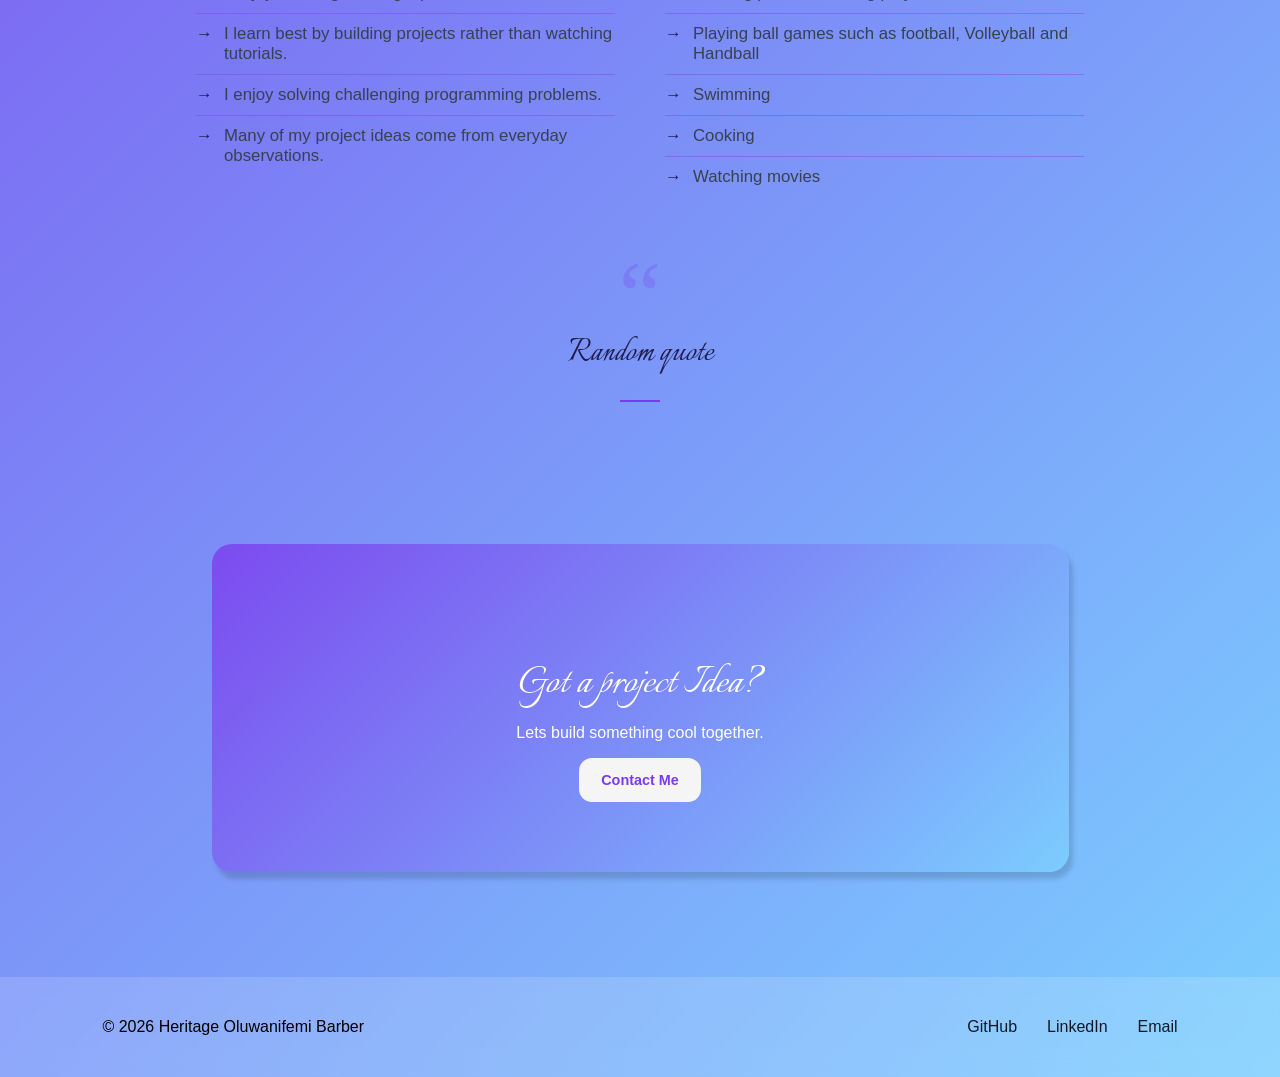
==== commit 88d0bf0f: "finished about  page" ====
--- a/about me.html
+++ b/about me.html
@@ -28,7 +28,7 @@
         <p class="topper" id="description">A deeper look into my journey as a developer and engineering student.</p>
         <section class="intro">
 
-            <h1 class="intro">Heritage <span>—H~EDGE</span></h1>
+            <h1 class="intro">Heritage <span>[H~EDGE]</span></h1>
             <div id="big-div">
                 <div class="typing">
                     <p id="intro"></p>
--- a/styles.css
+++ b/styles.css
@@ -502,7 +502,8 @@
 
 .hidden {
     opacity: 0;
-    transform: translate(-40%);
+    transform: translateY(40px);
+    /* was translate(-40%) */
     transition: all 1.2s ease;
 }
 
@@ -663,15 +664,18 @@
     font-size: 0.8rem;
 }
 
-.intro h1 {
-    font-size: 5rem;
-    margin-top: 9px;
-    color: #1e1b4b;
-    margin-bottom: 20px;
-}
-
-.intro span {
+.intro h1 span {
+    display: inline-block;
     color: #7c3aed;
+    background: rgba(124, 58, 237, 0.15);
+    border: 1px solid rgba(124, 58, 237, 0.4);
+    font-size: 0.32em;
+    font-weight: 600;
+    padding: 6px 14px;
+    border-radius: 999px;
+    margin-top: 14px;
+    vertical-align: middle;
+    letter-spacing: 1px;
 }
 
 .desc-p {
@@ -829,6 +833,32 @@
     text-align: center;
     font-size: 1.7rem;
 }
+
+.resume-wrap {
+    display: block;
+    margin: auto;
+    width: 90%;
+    text-align: center;
+    margin-bottom: 70px;
+}
+
+#pdf-btn {
+    margin: auto;
+    text-decoration: none;
+    color: white;
+    border: black 2px solid;
+    padding: 18px 35px;
+    border-radius: 18px;
+    transition: 0.8s ease;
+}
+
+#pdf-btn:hover {
+    color: black;
+    border: none;
+    background-color: rgba(255, 255, 255, 0.2);
+}
+
+
 
 .large-div {
     display: flex;
@@ -1052,26 +1082,6 @@
     transition: transform 0.35s ease, background 0.35s ease;
 }
 
-.lang-card:hover {
-    transform: translateY(-6px);
-    background: rgba(255, 255, 255, 0.32);
-}
-
-/* consistent icon sizing */
-.lang-card img {
-    width: 60px;
-    height: 60px;
-    object-fit: contain;
-    /* keeps logos from stretching */
-}
-
-.lang-card p {
-    margin: 0;
-    color: #1e1b4b;
-    font-weight: 600;
-    font-size: 1rem;
-}
-
 .languages {
     width: 85%;
     max-width: 950px;
@@ -1305,137 +1315,272 @@
     font-size: 0.9rem;
 }
 
-/* responsive: stack on phones */
+/* ============================================
+   TABLET — reduce main padding
+   ============================================ */
+@media (min-width: 601px) and (max-width: 1048px) {
+    main {
+        padding: 25px 40px;
+        /* was 85px — gives content more room */
+    }
+
+    /* .intro{
+        margin-bottom: 0;
+    } */
+
+    .currently-learning {
+        margin-top: 18vh;
+        margin-bottom: 16vh;
+    }
+
+    .drives {
+        margin-top: 0;
+    }
+
+    .skills {
+        margin-top: 0;
+    }
+
+    #description {
+        font-size: 1.3rem;
+    }
+
+    .intro {
+        font-size: 3.5rem;
+    }
+    .desc-p{
+        font-size: 1.5rem;
+    }
+    .drives p{
+        font-size: 1.5rem;
+    }
+
+    .skill p{
+        font-size: 1.3rem;
+    }
+
+    .experience h2{
+        font-size: 2.4rem;
+    }
+
+    .exp-left h3{
+        font-size: 1.5rem;
+    }
+    .exp-right p{
+        font-size: 1.4rem;
+    }
+
+    .exp-org{
+        font-size: 1.2rem;
+    }
+
+    .exp-desc{
+        font-size: 1.2rem;
+    }
+
+    .fun-facts li{
+        font-size: 1.2rem;
+    }
+}
+
+/* ============================================
+   PHONE — the big fixes
+   ============================================ */
 @media (max-width: 600px) {
+
+    /* THE KEY FIX: stop main from eating 170px of width */
+    main {
+        padding: 20px 12px;
+    }
+
+    #description {
+        font-size: 1.05rem;
+    }
+
+    /* profile card: 2 cells per row */
+    .profile-card {
+        grid-template-columns: 1fr 1fr;
+    }
+
+    /* fix borders for the 2-column layout */
+    .pcell {
+        border-right: 2px solid #1a1530;
+        border-bottom: 2px solid #1a1530;
+    }
+
+    .pcell:nth-child(2n) {
+        /* every 2nd cell: no right border (it's at the edge) */
+        border-right: none;
+    }
+
+    /* skills & interests: 2 per row */
+    .large-div {
+        display: grid;
+        grid-template-columns: 1fr 1fr;
+        gap: 12px;
+    }
+
+    .skills .skill {
+        width: auto;
+        /* override the desktop 40% width */
+        margin: 0;
+        padding: 18px 10px;
+    }
+
+    .skills .skill h1 {
+        font-size: 0.9rem;
+    }
+
+    .skills .skill p {
+        font-size: 0.78rem;
+        width: 100%;
+    }
+
+    /* tools & languages: small cards, more per row */
+    .tools-container .tool-card,
+    #icons-container .lang-card {
+        width: 80px;
+        padding: 12px 6px;
+    }
+
+    .tools-container .tool-card img,
+    #icons-container .lang-card img {
+        width: 34px;
+        height: 34px;
+    }
+
+    .tools-container .tool-card p,
+    #icons-container .lang-card p {
+        font-size: 0.7rem;
+        word-break: break-word;
+        line-height: 1.15;
+    }
+
+    .intro {
+        text-align: left;
+    }
+
+    /* the big name: smaller, tighter, controlled */
+    .intro h1 {
+        font-size: 3.3rem;
+        line-height: 1.05;
+        margin-bottom: 18px;
+    }
+
+    /* keep "—H~EDGE" on its own line, in your purple */
+    .intro h1 span {
+        display: block;
+    }
+
+    /* stack the typed role above the description */
+    #big-div {
+        flex-direction: column;
+        gap: 14px;
+    }
+
+    /* typed role: full width, sensible size */
+    .typing {
+        width: 100%;
+        font-size: 2rem;
+        /* down from 2.8rem so it fits */
+        margin-right: 0;
+        padding-top: 0;
+    }
+
+    /* description paragraph: full width, readable */
+    .desc-p {
+        width: 100%;
+        font-size: 1rem;
+        line-height: 1.6;
+    }
+
+    /* --- CURRENTLY LEARNING: full-width marker list --- */
+    .currently-learning {
+        width: 85%;
+        margin-left: auto;
+        margin-right: auto;
+        box-shadow: 0 4px 12px rgba(0, 0, 0, 0.3);
+        /* even shadow, not right-offset */
+        margin-bottom: 120px;
+        margin-top: 150px;
+    }
+
+    .currently-learning ul li {
+        width: 100%;
+        margin: 0 0 10px 0;
+        padding: 14px 14px 14px 34px;
+        text-align: left;
+        position: relative;
+        background: rgba(255, 255, 255, 0.12);
+        border-radius: 10px;
+        font-size: 1rem;
+    }
+
+    /* the purple arrow marker */
+    .currently-learning ul li::before {
+        content: "→";
+        position: absolute;
+        left: 12px;
+        color: #7c3aed;
+        font-weight: bold;
+    }
+
+    .drives {
+        background: none;
+        box-shadow: none;
+        width: 90%;
+        text-align: center;
+        margin: auto;
+    }
+
+    html,
+    body {
+        overflow-x: hidden;
+        /* stops sideways scrolling */
+        max-width: 100%;
+    }
+
+    .drives p {
+        margin-left: auto;
+        margin-right: auto;
+    }
+
+    section.drives {
+        min-height: auto;
+        margin: 0 auto;
+        padding: 20px;
+    }
+
+    .skill .span-container {
+        width: 25%;
+        padding: 15px;
+        text-align: center;
+    }
+
+    .skill p {
+        font-size: 1.7rem;
+        font-weight: 600;
+    }
+
     .exp-entry {
         flex-direction: column;
-        gap: 6px;
+        /* stack title and date vertically */
+        gap: 4px;
+    }
+
+    .exp-left h3 {
+        font-size: 1.05rem;
+        /* slightly smaller so it wraps less */
     }
 
     .exp-right {
         text-align: left;
-    }
-}
-
-#pdf-btn {
-    display: inline-block;
-    margin: auto;
-    text-decoration: none;
-    background: none;
-    border: 3px solid rgba(255, 255, 255, 0.18);
-    padding: 15px 25px;
-    color: white;
-    font-weight: 500;
-    border-radius: 15px;
-    transition: 0.8s ease transform;
-    text-align: center;
-}
-
-#pdf-btn:hover {
-    transform: translateY(-8px);
-    background: rgba(255, 255, 255, 0.18);
-    border: none;
-    color: black;
-}
-
-.resume-wrap {
-    margin: 0 auto 60px;
-    text-align: center;
-}
-
-/* ABOUT PAGE RESPONSIVENESS */
-
-/* ---- TABLET ---- */
-@media (min-width: 601px) and (max-width: 1024px) {
-    #big-div {
-        flex-direction: column;
-    }
-
-    .typing,
-    .desc-p {
-        width: 90%;
-    }
-
-    .profile-card {
-        grid-template-columns: 1fr 1fr;
-    }
-
-    /* fix borders so the 2x2 grid looks clean */
-    .pcell {
-        border-bottom: 2px solid #1a1530;
-    }
-
-    .pcell:nth-child(2) {
-        border-right: none;
-    }
-
-    /* trim the giant vh margins */
-    .currently-learning,
-    .skills {
-        margin: 60px auto;
-    }
-}
-
-/* ---- PHONES ---- */
-@media (max-width: 600px) {
-
-    /* intro stacks */
-    #big-div {
-        flex-direction: column;
-    }
-
-    .typing,
-    .desc-p {
-        width: 100%;
-        margin-right: 0;
-    }
-
-    .typing {
-        font-size: 2.2rem;
-        padding-top: 20px;
-    }
-
-    .profile-card {
-        grid-template-columns: 1fr;
-    }
-
-    .pcell {
-        border-right: none;
-        border-bottom: 2px solid #1a1530;
-    }
-
-    .pcell:last-child {
-        border-bottom: none;
-    }
-
-    .currently-learning ul li {
-        width: 90%;
-    }
-
-    .skill {
-        width: 100%;
-    }
-
-    .exp-entry {
-        flex-direction: column;
-        gap: 6px;
-    }
-
-    .exp-right {
-        text-align: left;
-    }
-
-    .off-clock {
-        grid-template-columns: 1fr;
-        gap: 30px;
-    }
-
-    .currently-learning,
-    .skills {
-        margin: 50px auto;
-    }
-
-    .currently-learning {
-        min-height: auto;
-    }
+        /* date aligns left when stacked */
+    }
+
+    .exp-date {
+        margin-top: 2px;
+    }
+
+
 }
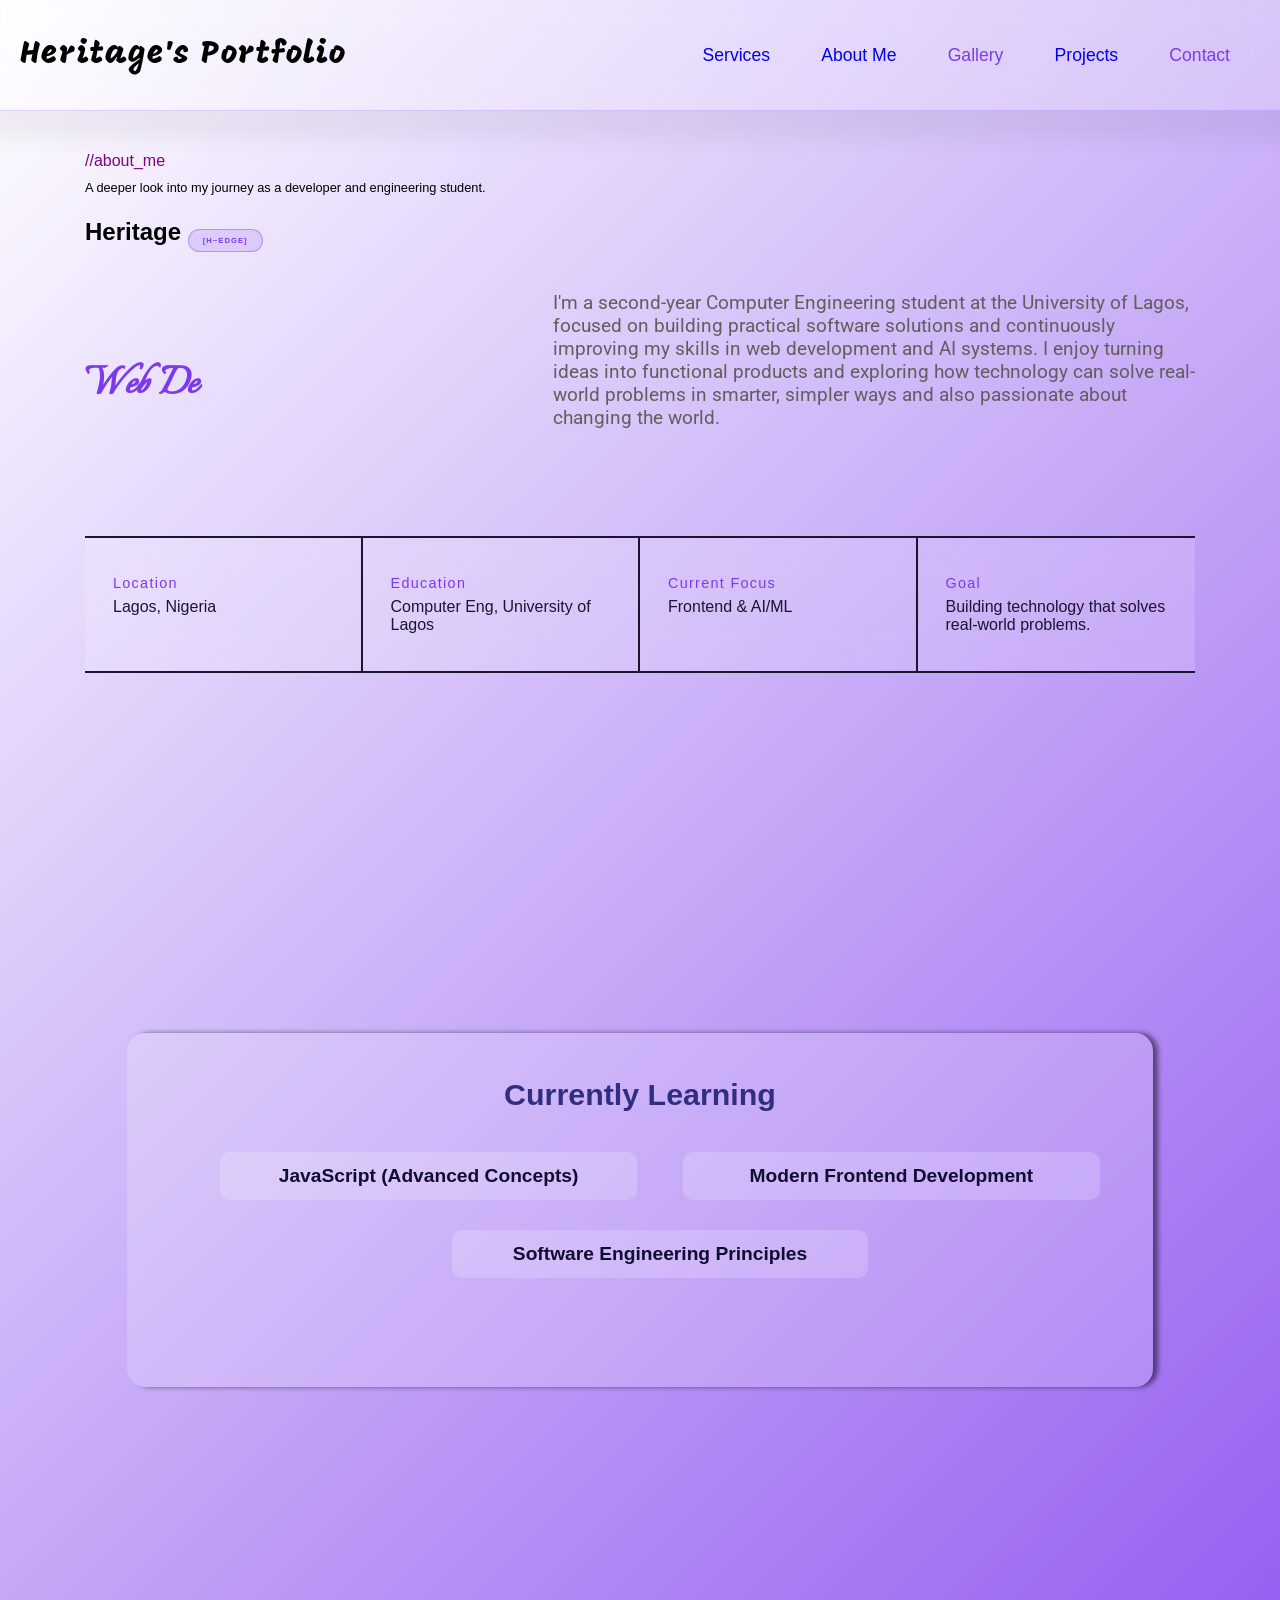
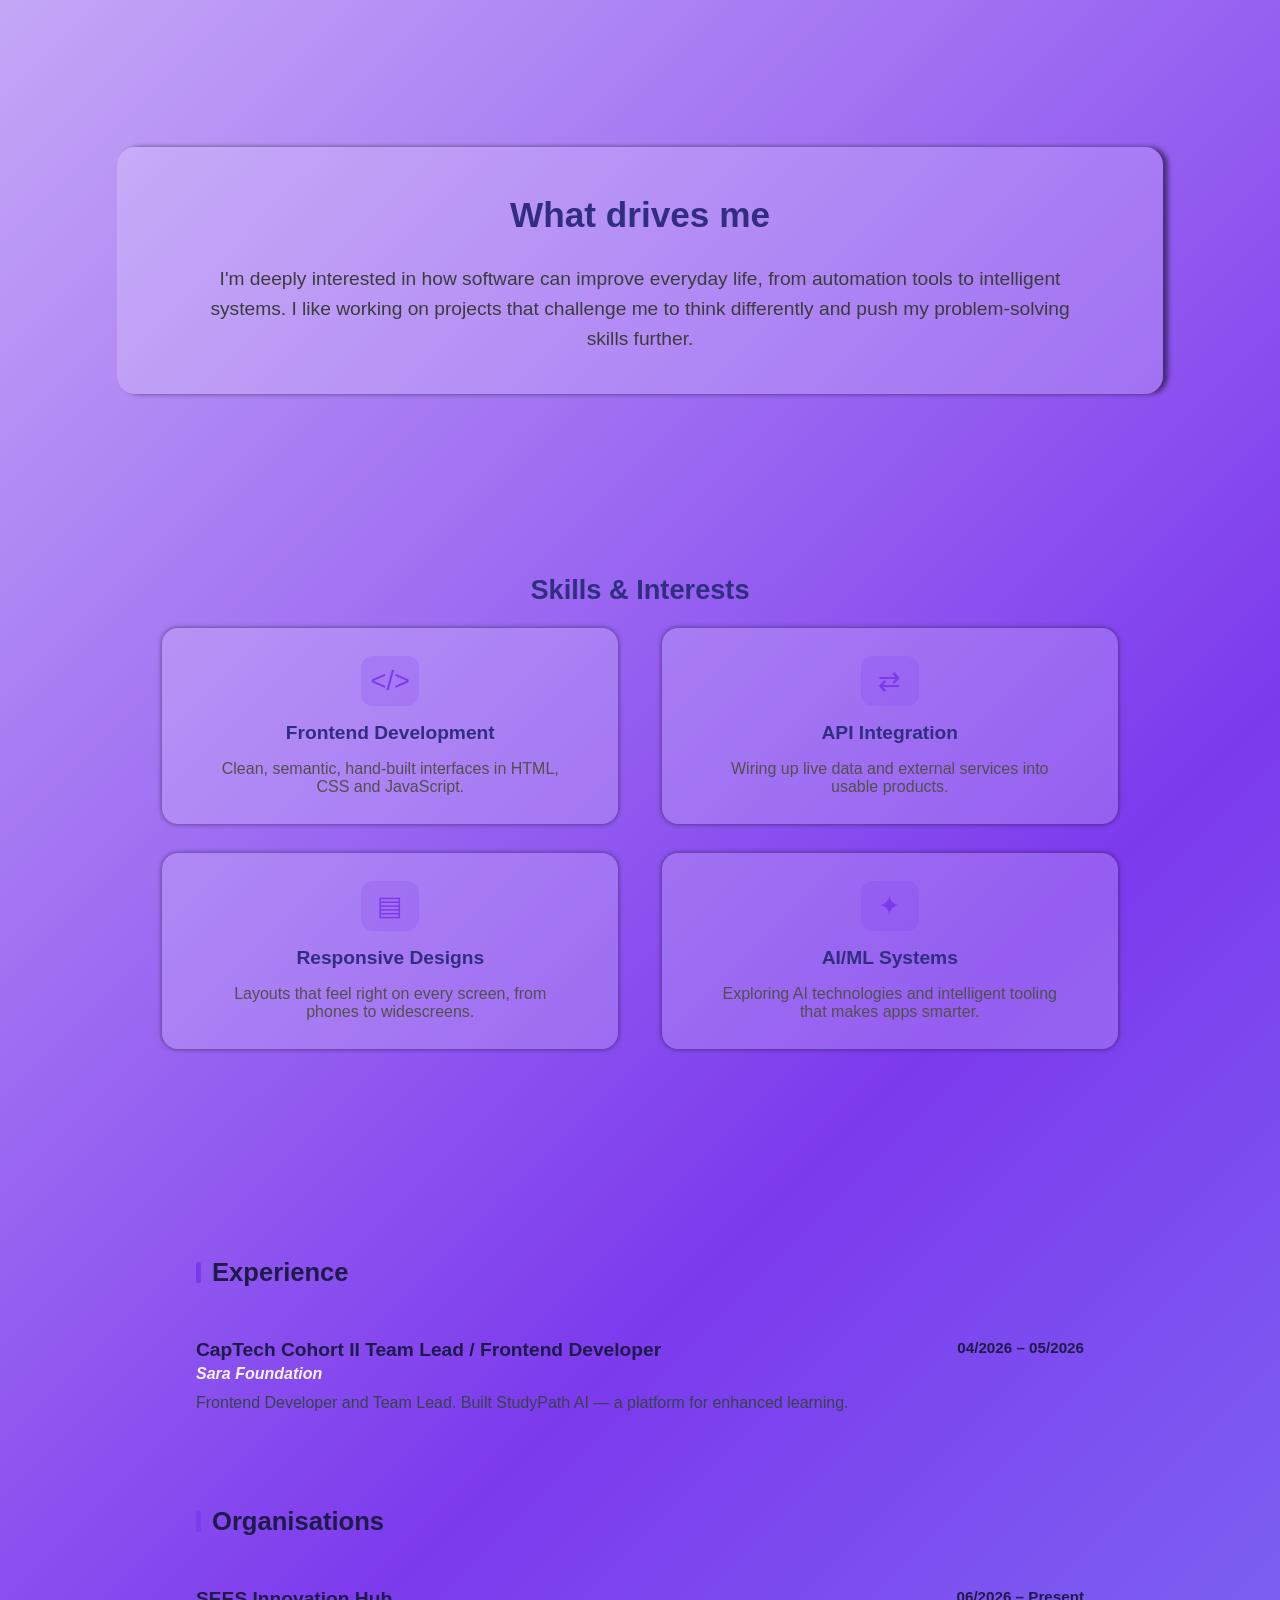
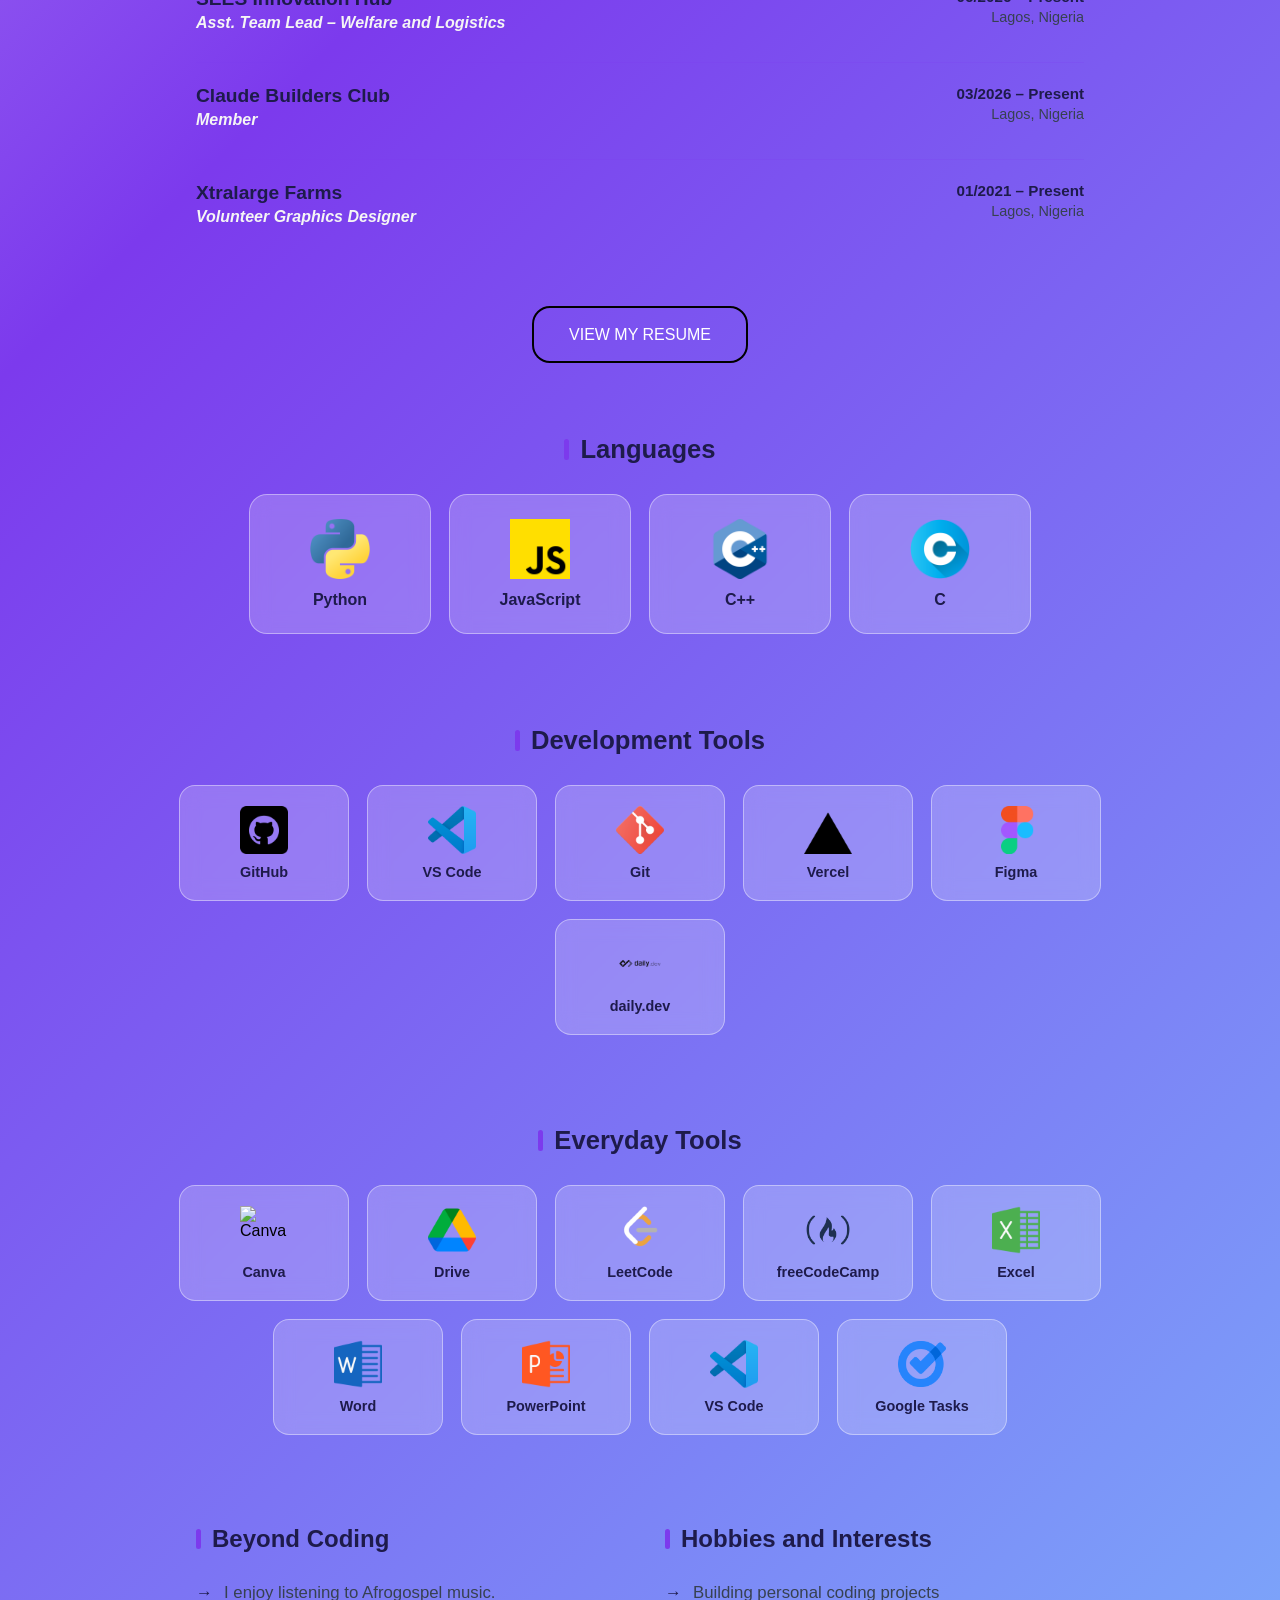
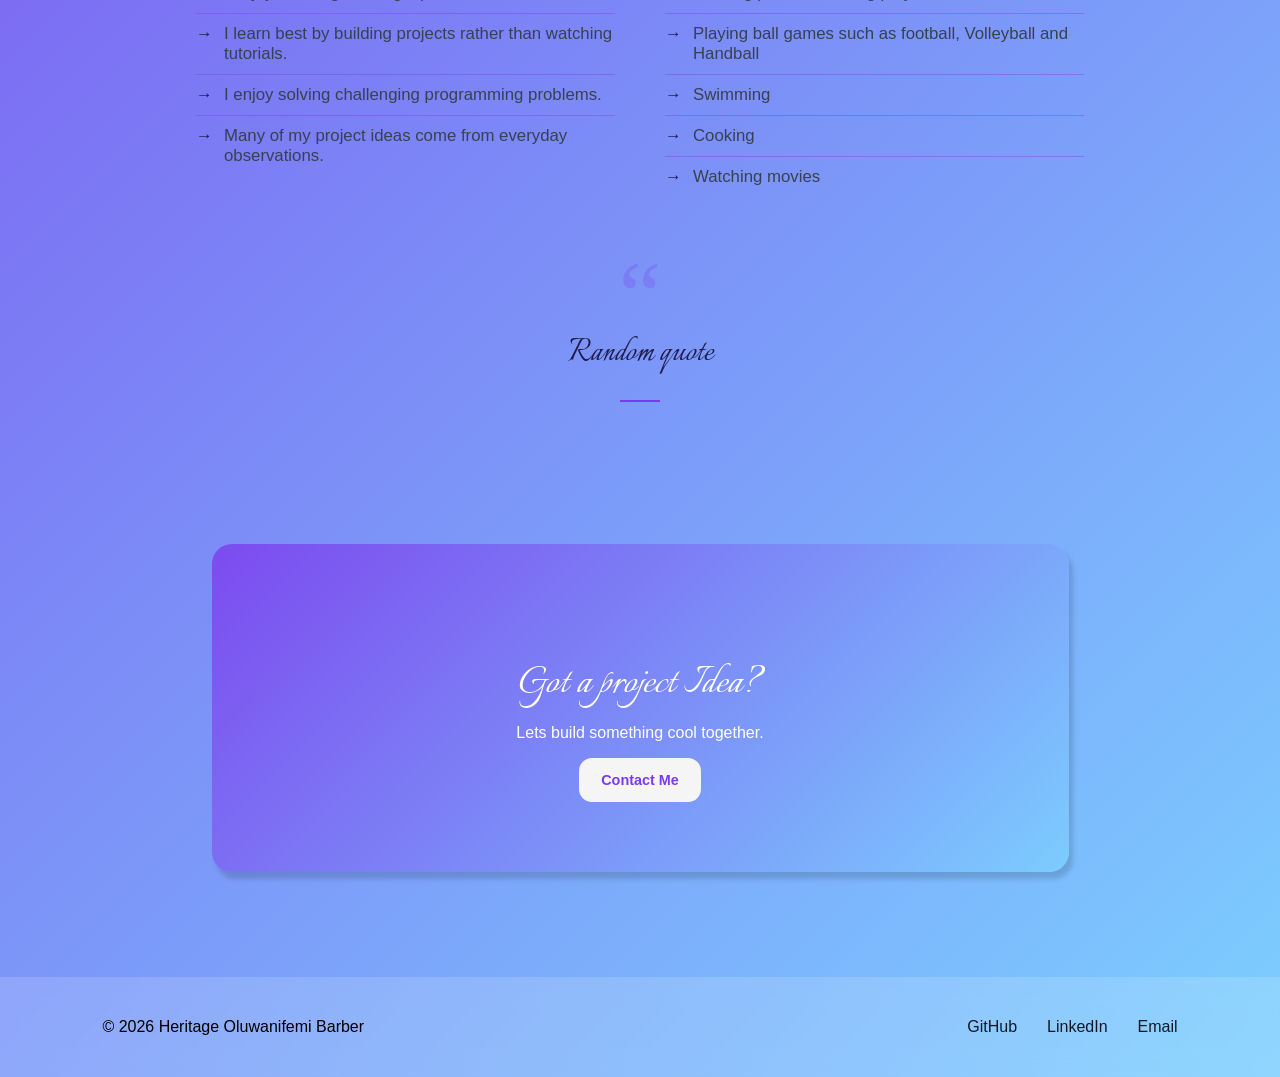
==== commit 626febc3: "completed projects page" ====
--- a/about me.html
+++ b/about me.html
@@ -17,7 +17,7 @@
                 <li><a href="#what-i-do" class="nav-btn">Services</a> </li>
                 <li><a href="about me.html" class="nav-btn">About Me</a> </li>
                 <li><a href="#" class="nav-btn">Gallery</a> </li>
-                <li><a href="#" class="nav-btn">Projects</a></li>
+                <li><a href="projects.html" class="nav-btn">Projects</a></li>
                 <li><a href="#" class="nav-btn">Contact</a></li>
             </ul>
         </nav>
--- a/styles.css
+++ b/styles.css
@@ -524,6 +524,10 @@
         cursor: pointer;
         border: none;
         color: white;
+    }
+
+    #title{
+        font-size: 1.7rem;
     }
 
     .header-nav {
@@ -542,6 +546,10 @@
         border-bottom: 1px solid rgba(182, 255, 60, 0.2);
     }
 
+    header{
+        position: fixed;
+        width: 94%;
+    }
     .header-nav.active {
         display: block;
     }
@@ -1381,6 +1389,10 @@
     .fun-facts li{
         font-size: 1.2rem;
     }
+
+    #quote{
+        font-size: 3.3rem;
+    }
 }
 
 /* ============================================
@@ -1581,6 +1593,4 @@
     .exp-date {
         margin-top: 2px;
     }
-
-
 }
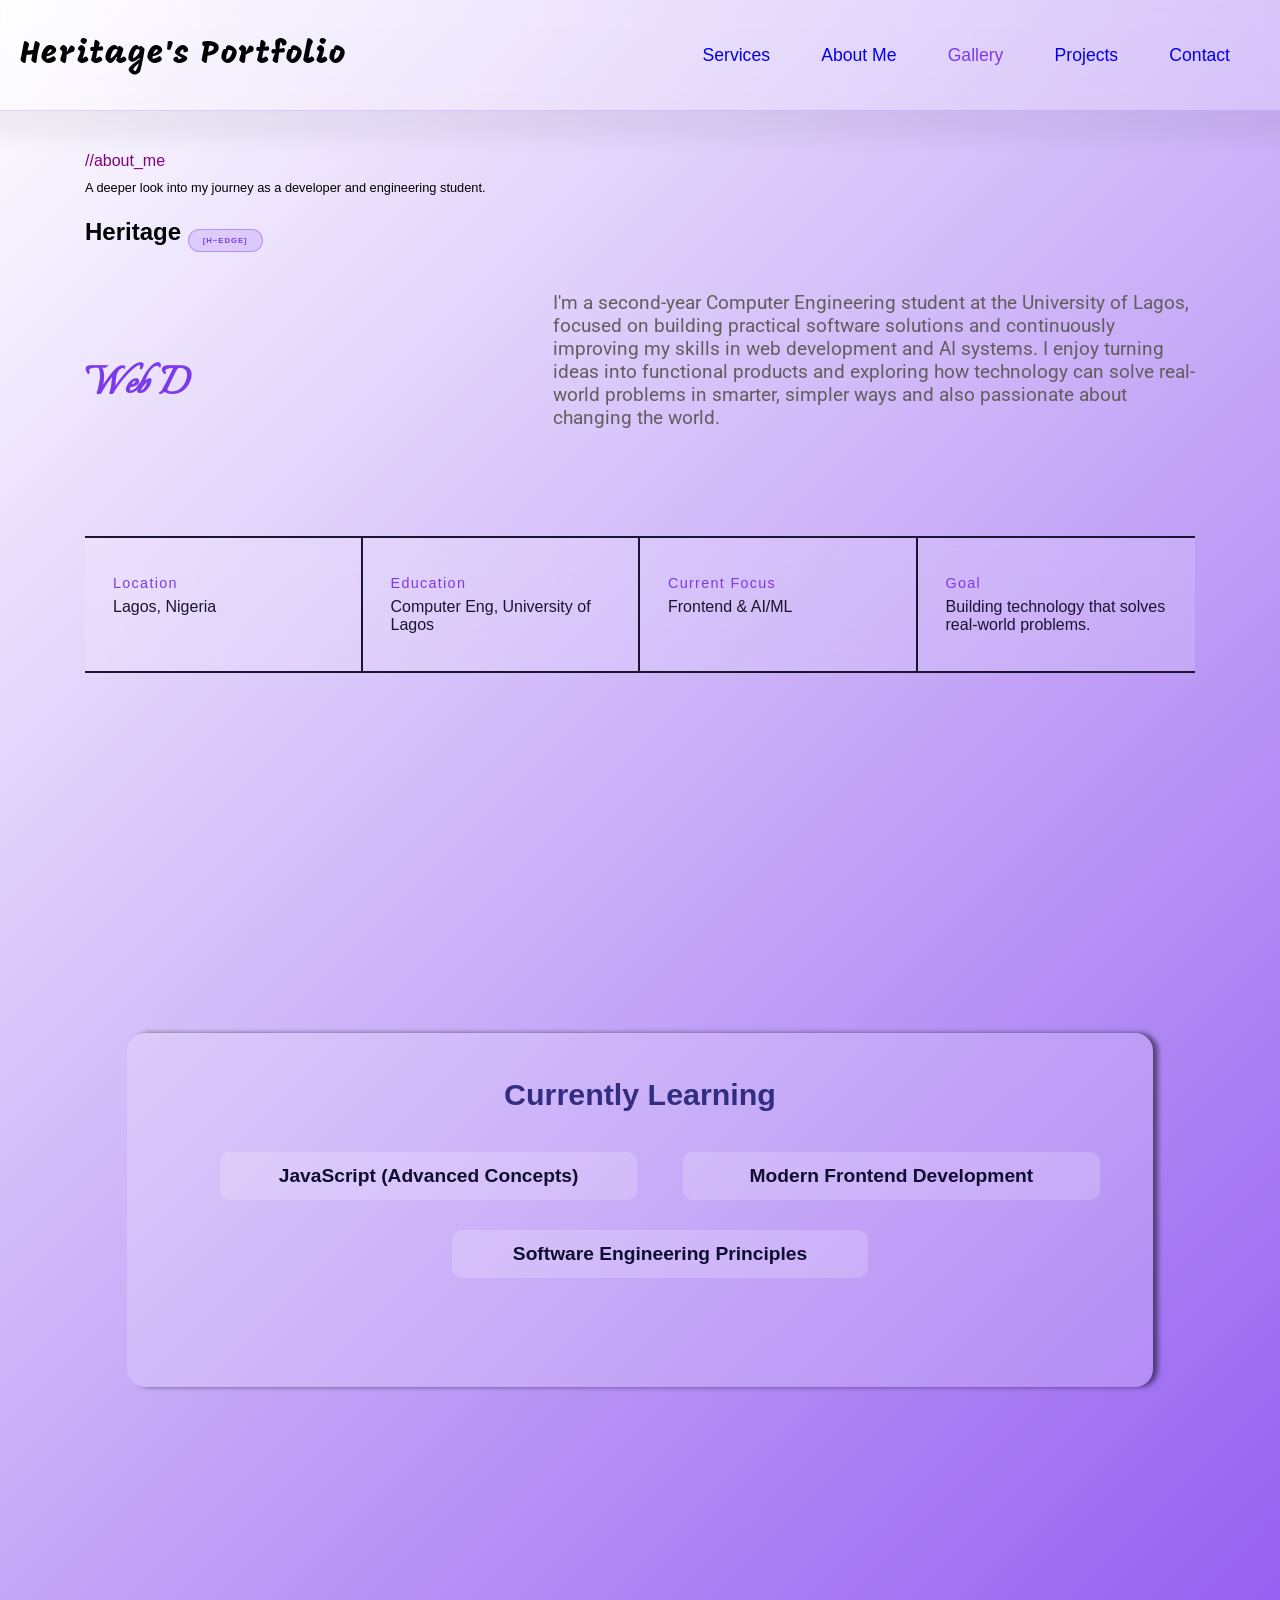
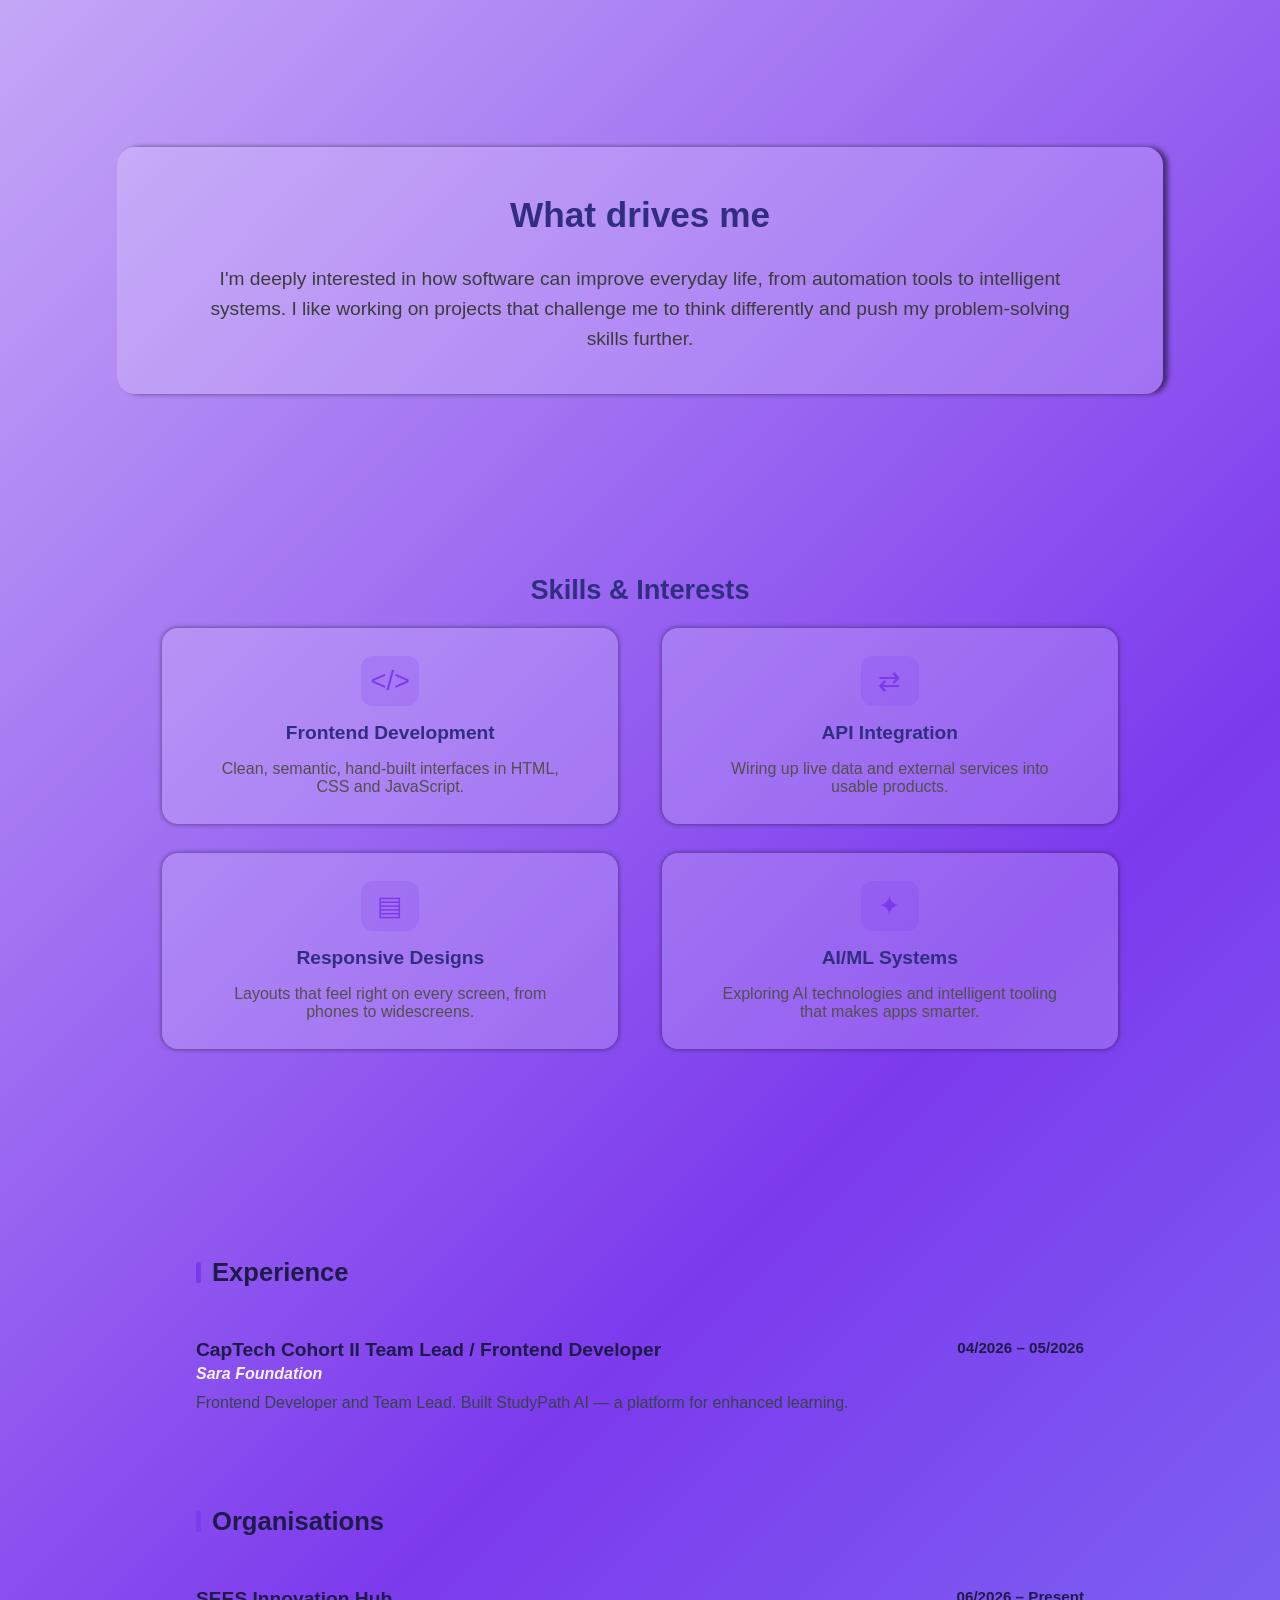
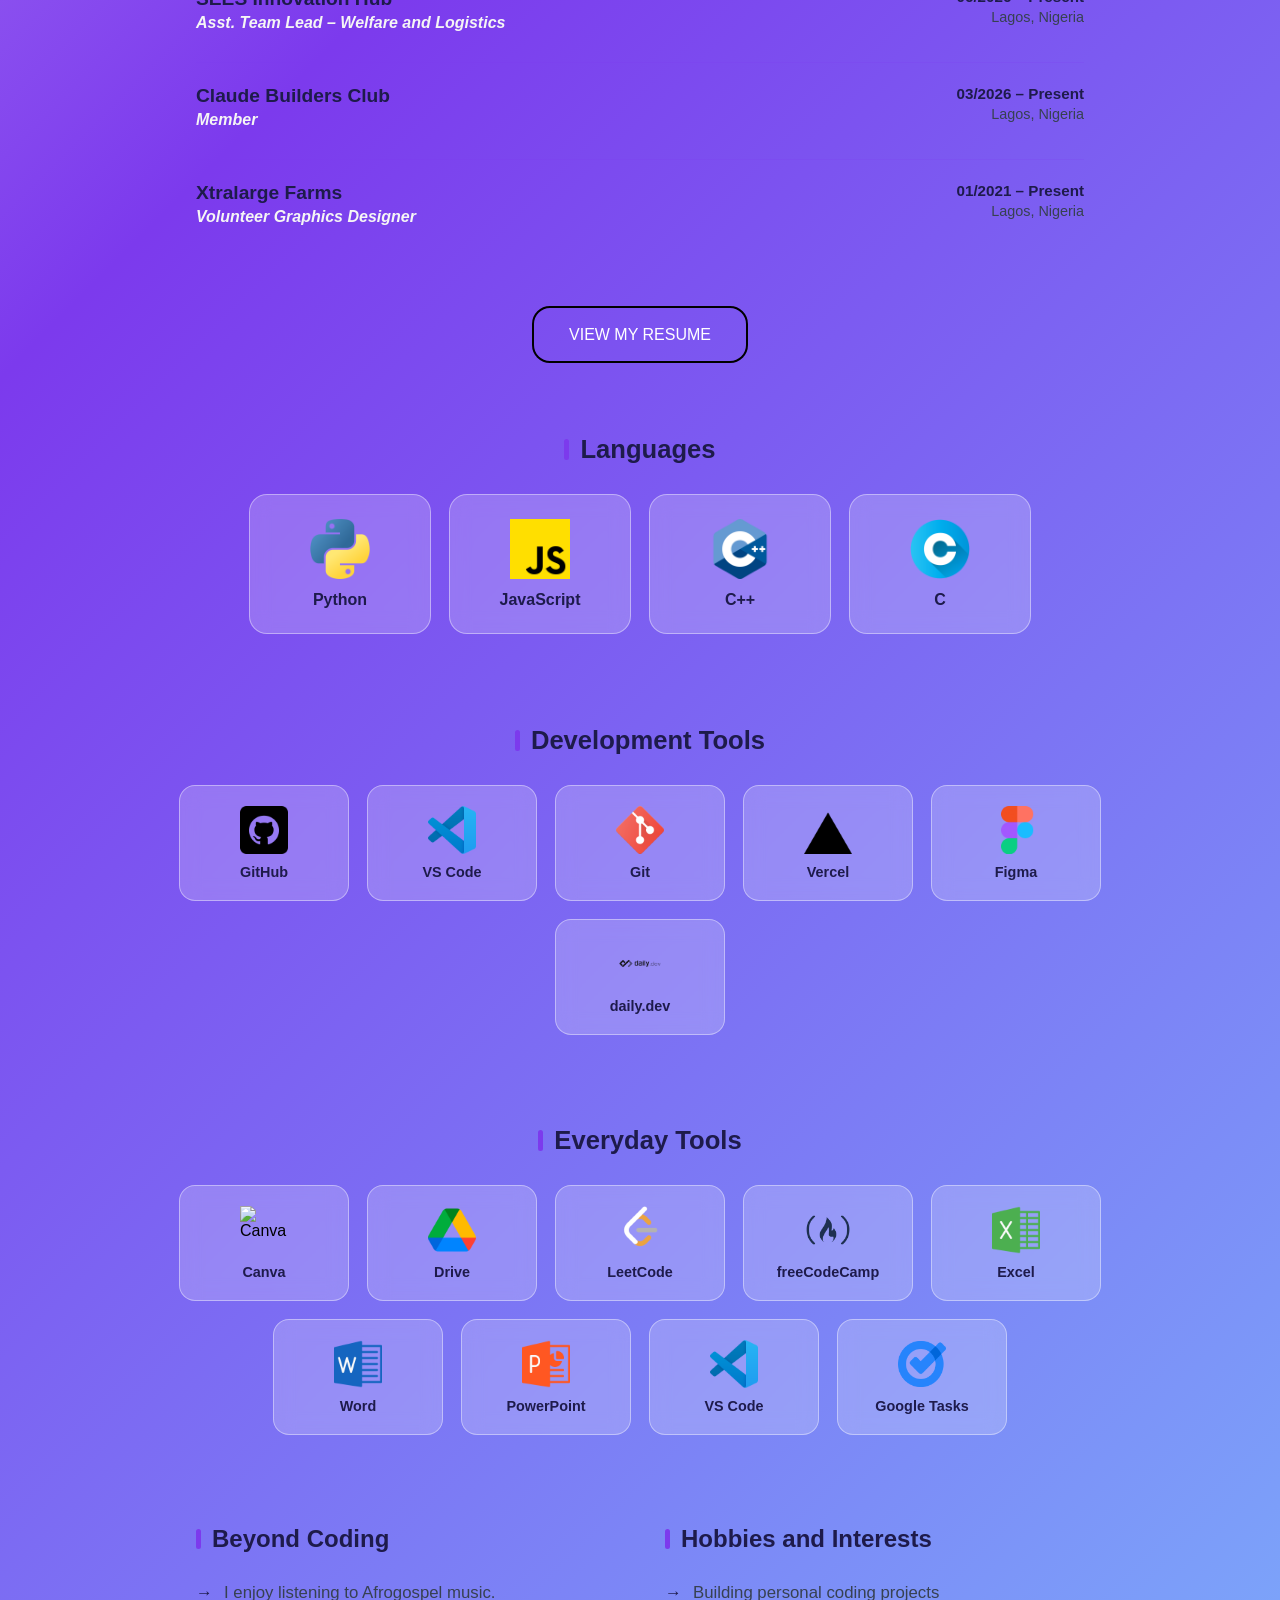
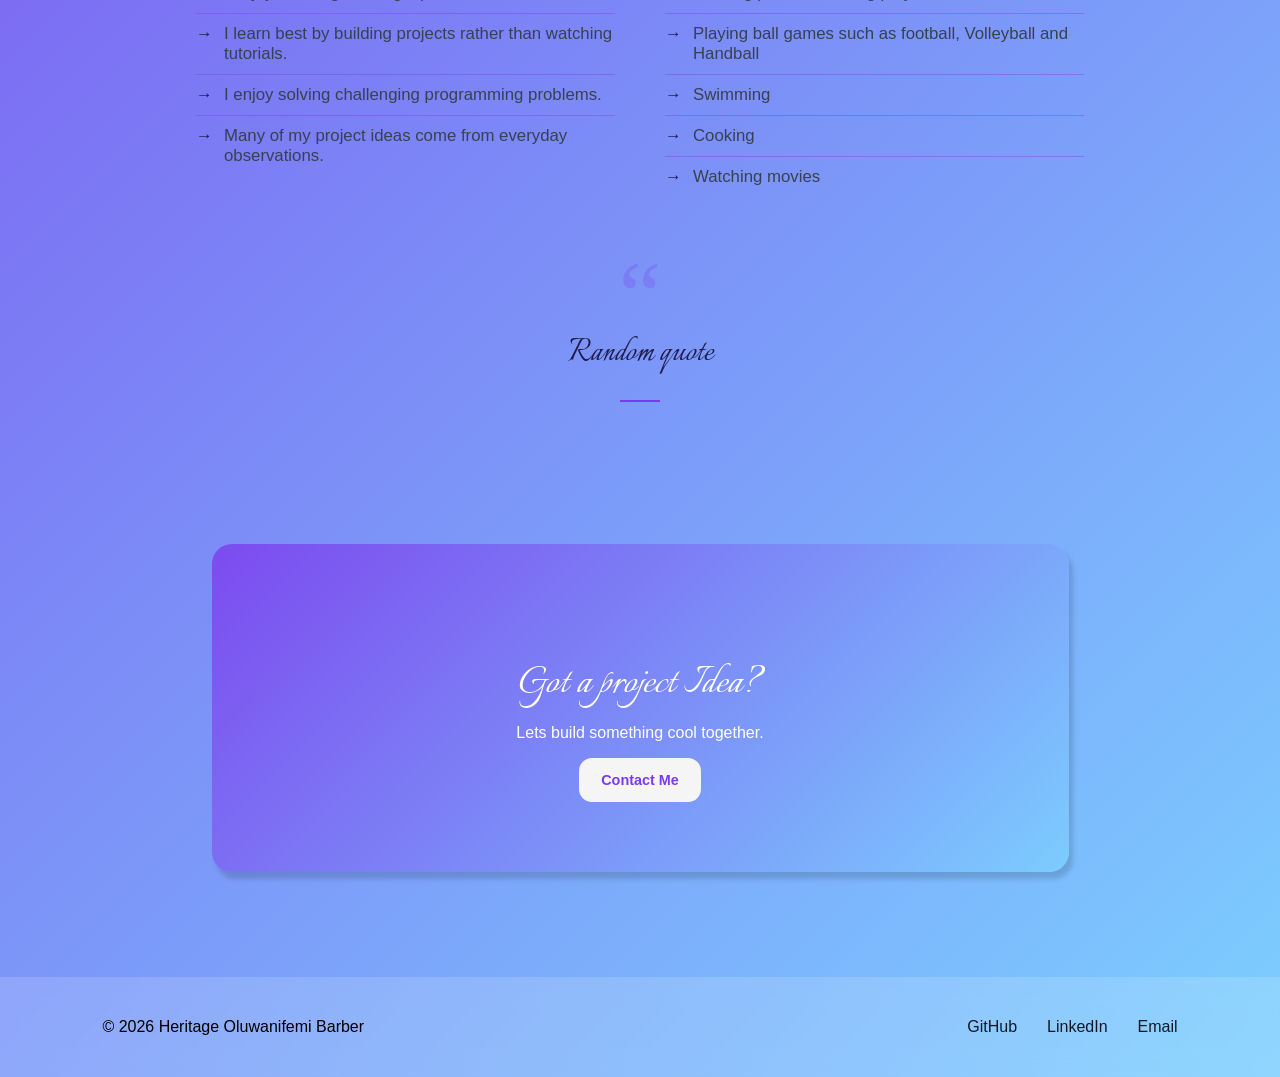
==== commit 105dc9f5: "working on contact page" ====
--- a/about me.html
+++ b/about me.html
@@ -18,7 +18,7 @@
                 <li><a href="about me.html" class="nav-btn">About Me</a> </li>
                 <li><a href="#" class="nav-btn">Gallery</a> </li>
                 <li><a href="projects.html" class="nav-btn">Projects</a></li>
-                <li><a href="#" class="nav-btn">Contact</a></li>
+                <li><a href="contact.html" class="nav-btn">Contact</a></li>
             </ul>
         </nav>
     </header>
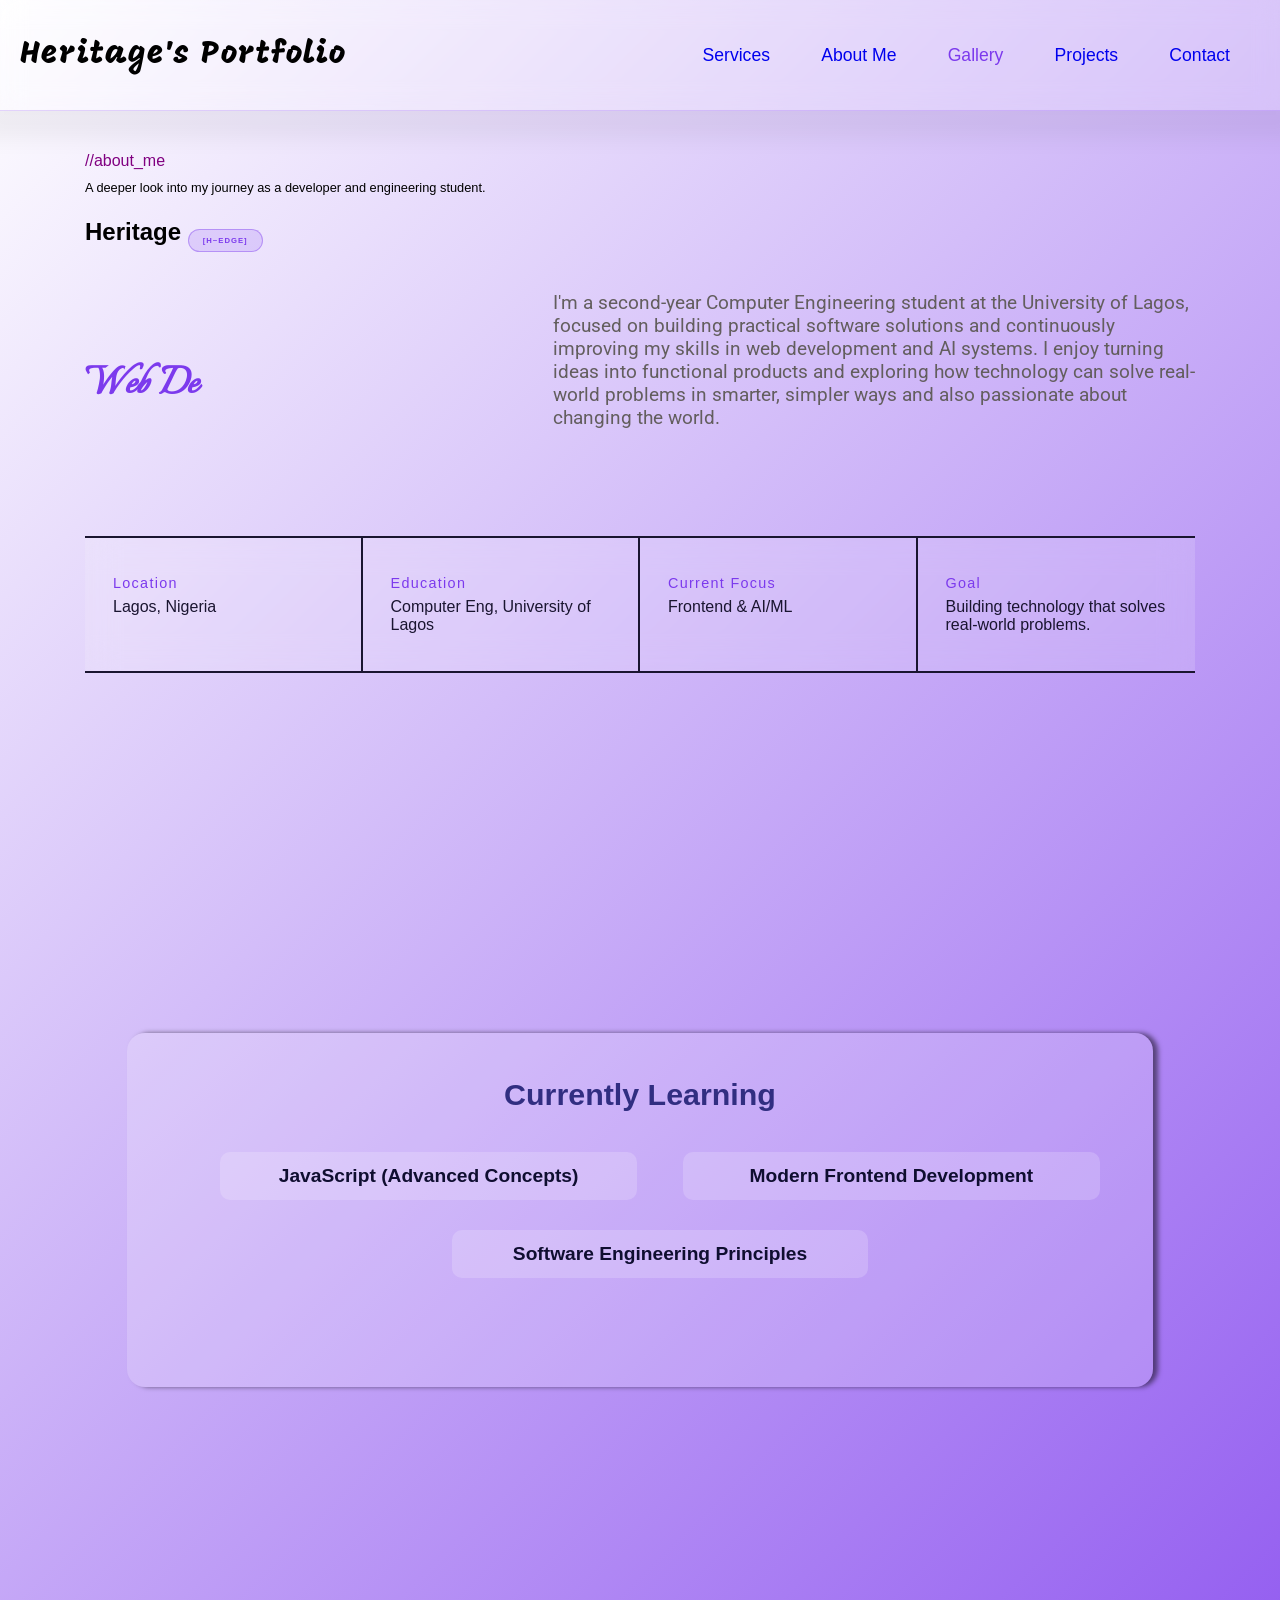
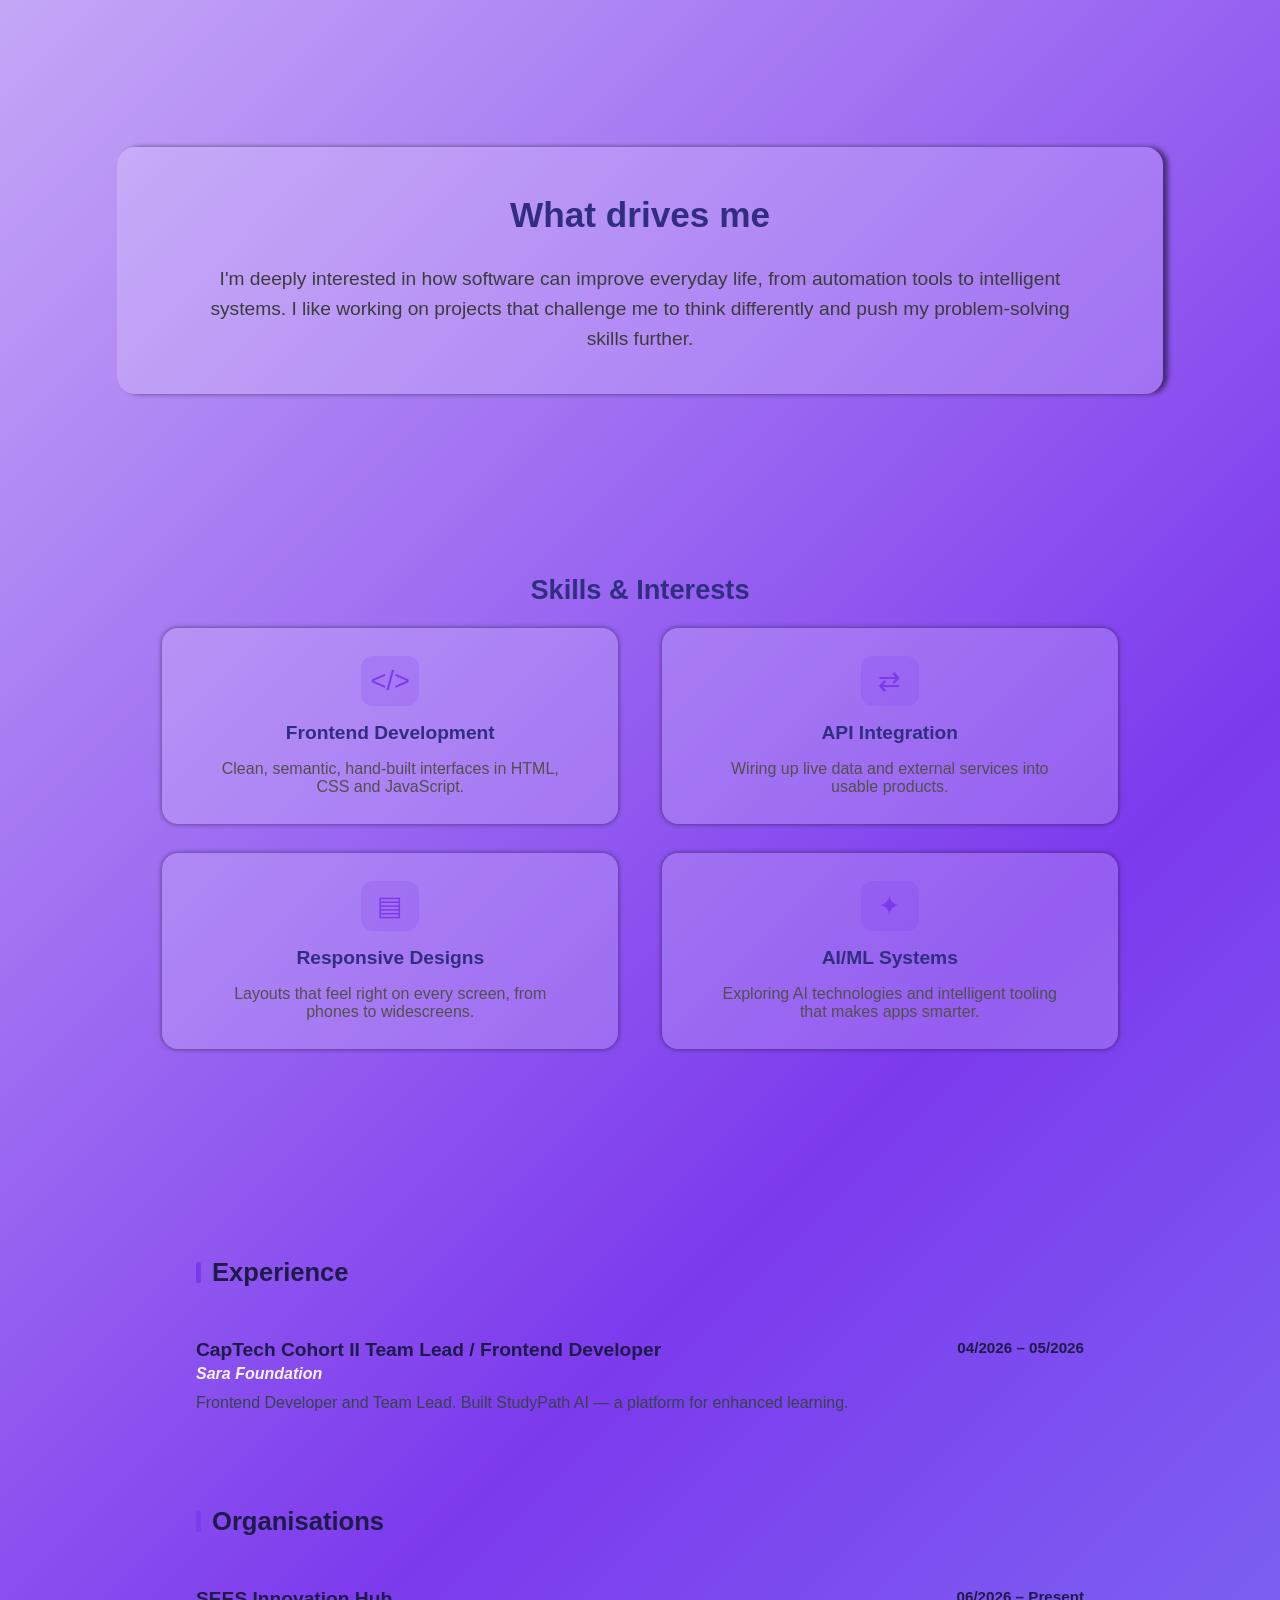
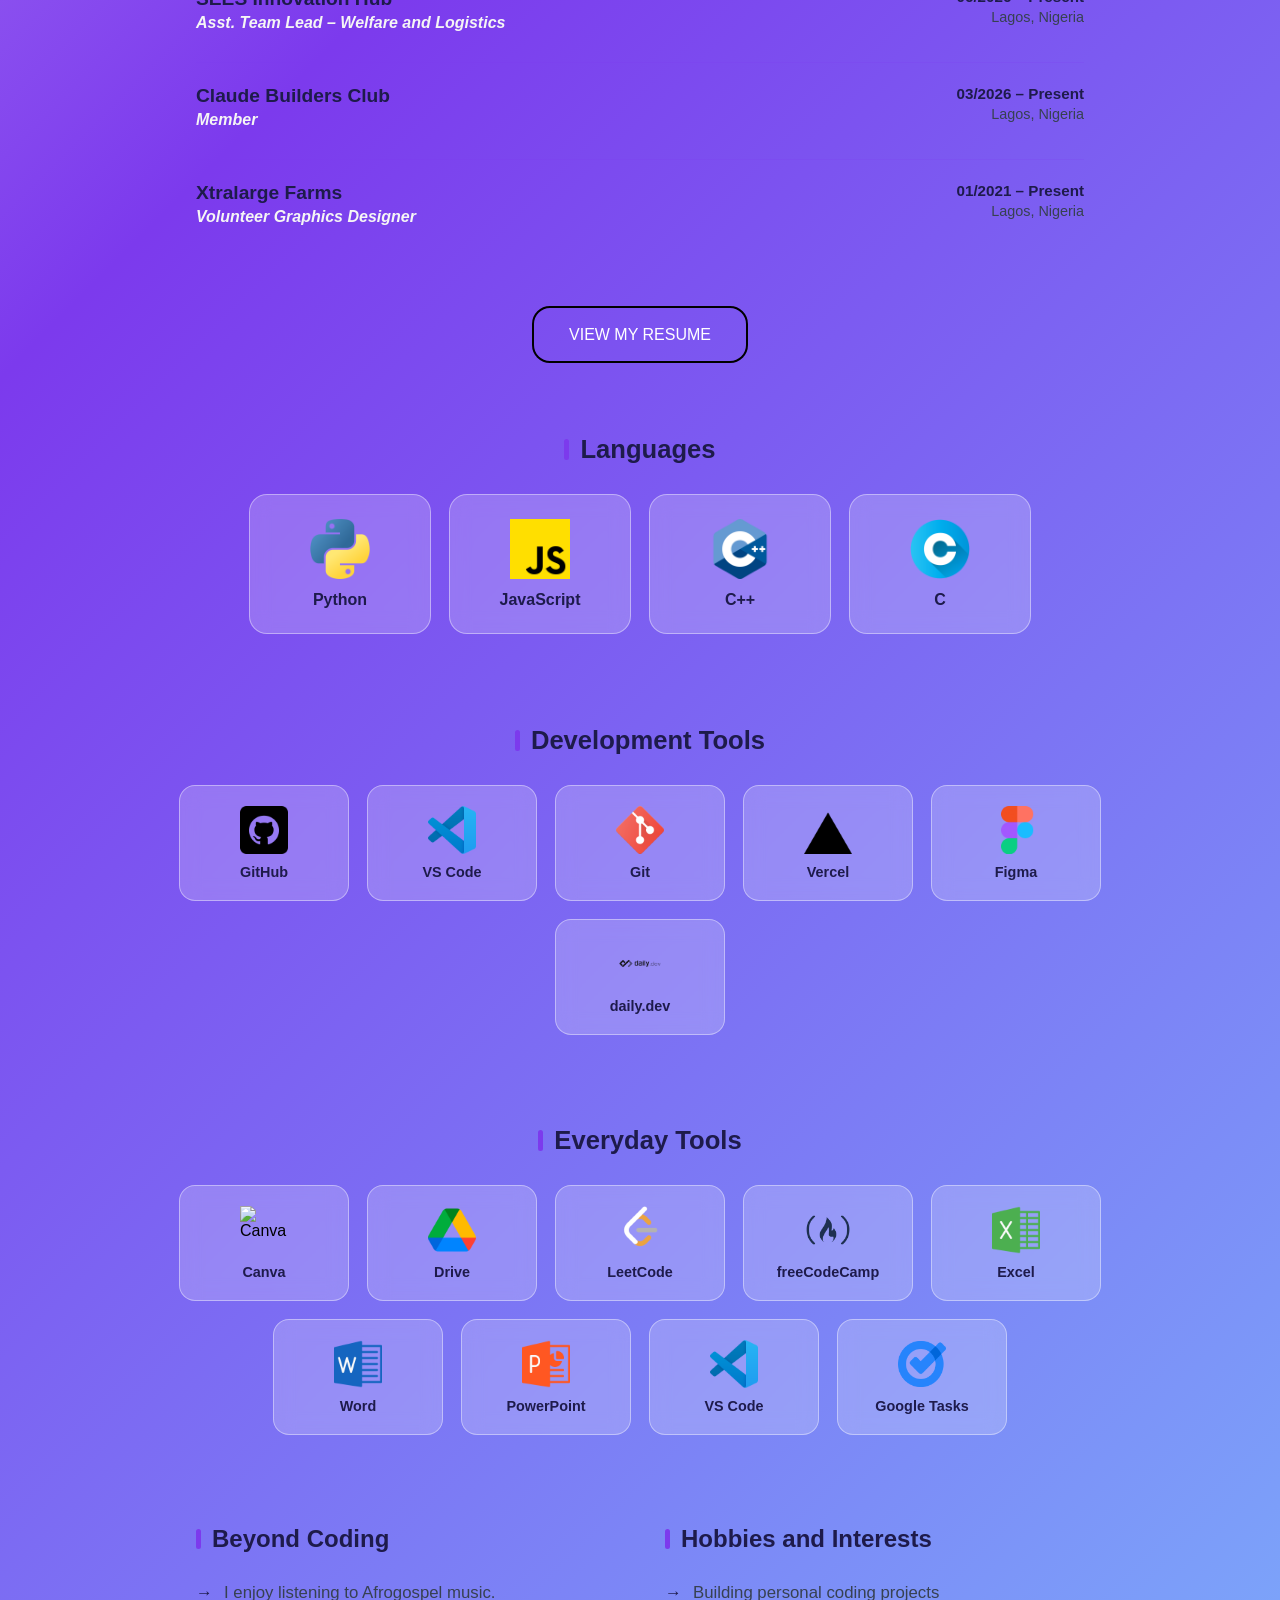
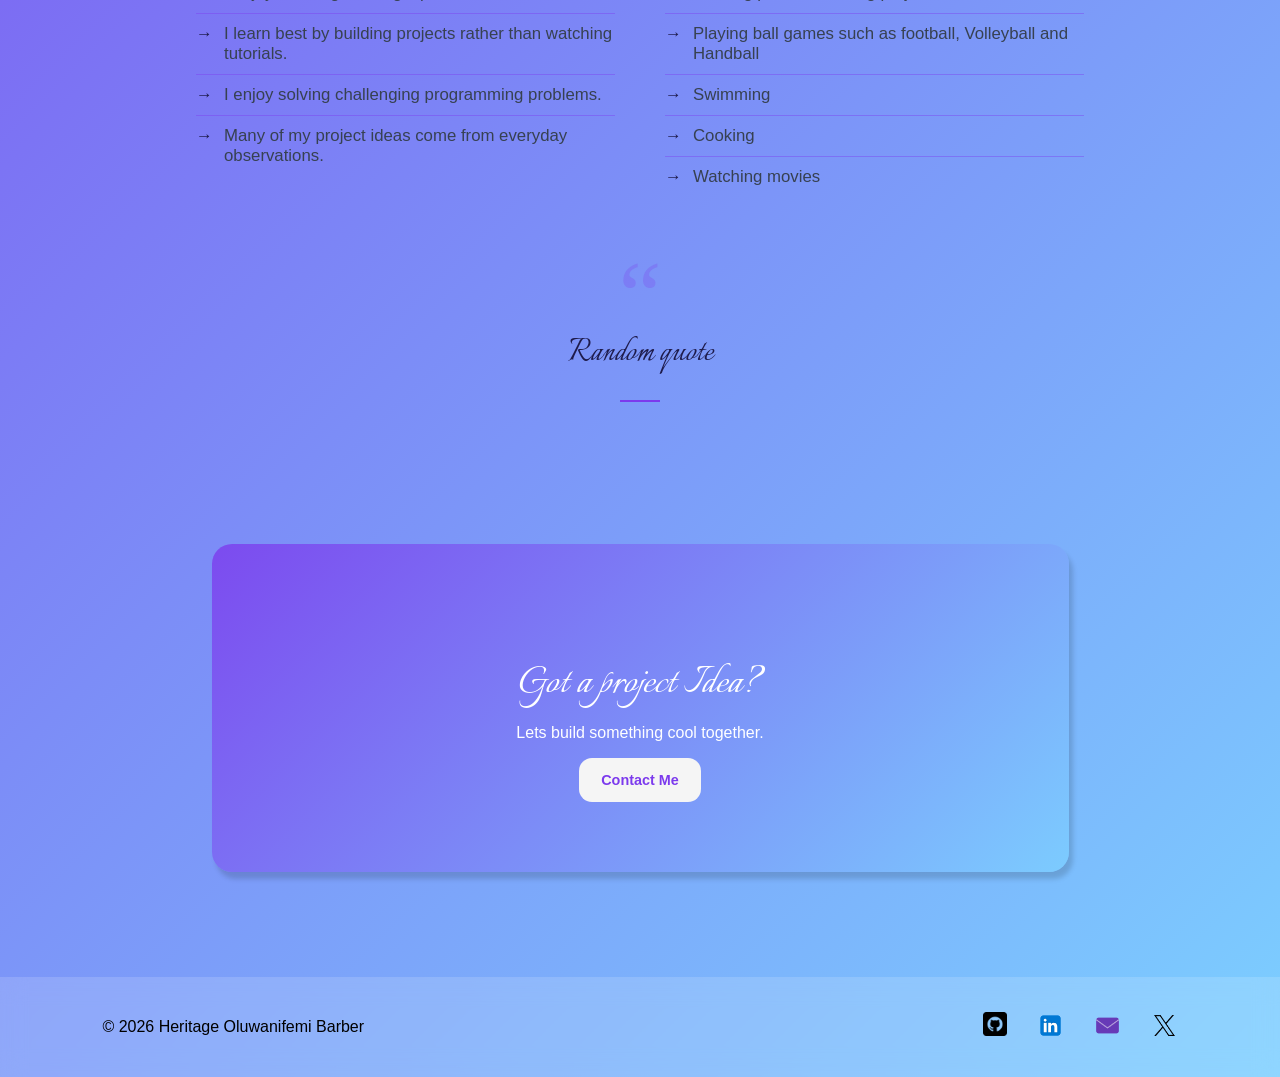
==== commit 8dccf6af: "almost completed just to add finishing touches" ====
--- a/about me.html
+++ b/about me.html
@@ -324,18 +324,18 @@
         <section class="cta-strip">
             <h2>Got a project Idea?</h2>
             <p>Lets build something cool together.</p>
-            <button>Contact Me</button>
+            <button class="contact-btn">Contact Me</button>
         </section>
     </main>
 
     <footer>
         <p>&copy; 2026 Heritage Oluwanifemi Barber</p>
-
         <div class="footer-links">
-            <a href="https://github.com/h-edgethedev" target="_blank">GitHub</a>
-            <a href="https://www.linkedin.com/in/barber-heritage-oluwanifemi-3542b6340?utm_source=share&utm_campaign=share_via&utm_content=profile&utm_medium=android_app"
-                target="_blank">LinkedIn</a>
-            <a href="mailto:oluwanifemibarber@gmail.com" target="_blank">Email</a>
+            <a href="https://github.com/h-edgethedev" target="_blank"><img src="assets/github-icon.png" alt="Github logo" height="24px" width="24px"></a>
+            <a href="https://www.linkedin.com/in/barber-heritage-oluwanifemi-3542b6340" target="_blank"><img src="assets/linkedin-icon.png" alt="LinkedIn logo" height="27px" width="27px"></a>
+            <a href="mailto:oluwanifemibarber@gmail.com" target="_blank"><img src="assets/email-icon.png" alt="Email logo" height="27px" width="27px"></a>
+            <a href="https://x.com/Barber_Heritage" target="_blank"><img src="assets/x-icon.png" alt="X logo" height="27px" width="27px"></a>
+
         </div>
     </footer>
     <script src="script.js"></script>
--- a/styles.css
+++ b/styles.css
@@ -504,7 +504,7 @@
     opacity: 0;
     transform: translateY(40px);
     /* was translate(-40%) */
-    transition: all 1.2s ease;
+    transition: all 2s ease;
 }
 
 .show {
@@ -517,6 +517,9 @@
 }
 
 @media (max-width: 768px) {
+    main{
+        margin-top: 100px;
+    }
     #menu-btn {
         display: block;
         font-size: 2rem;
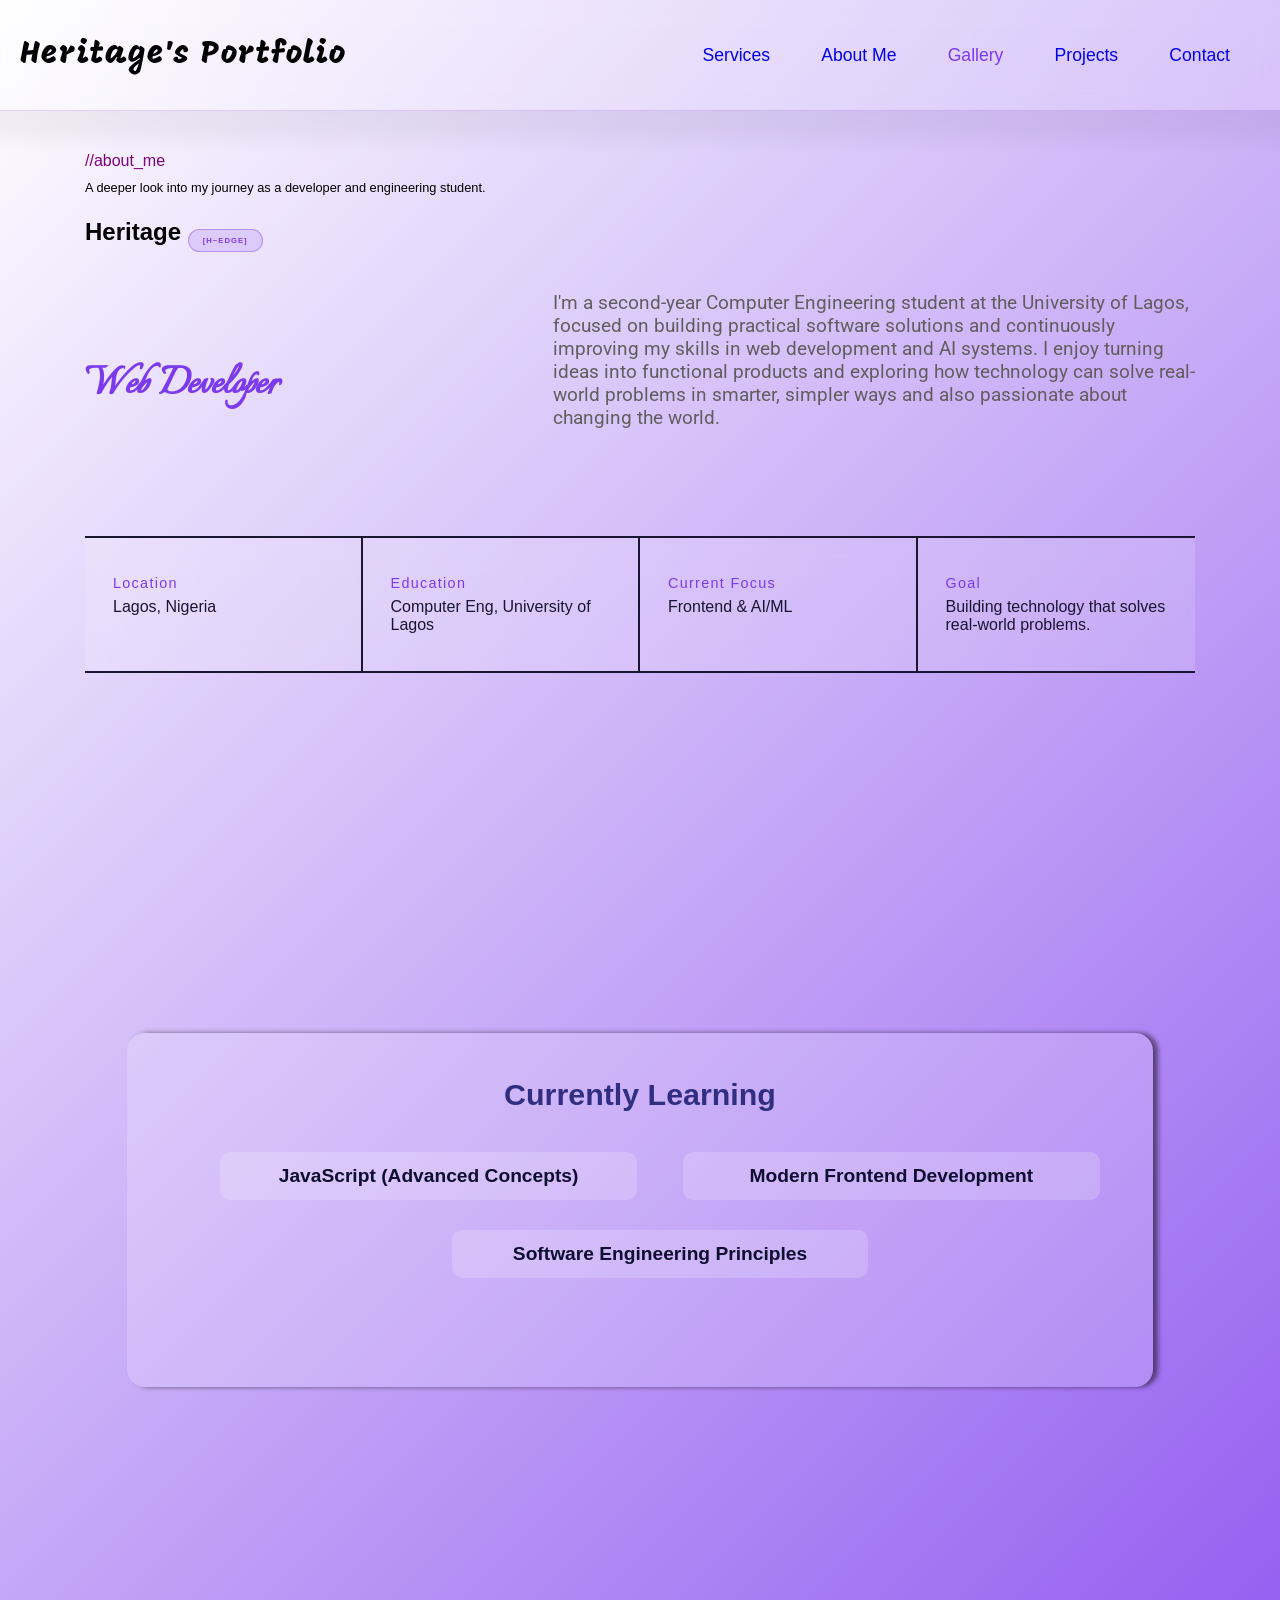
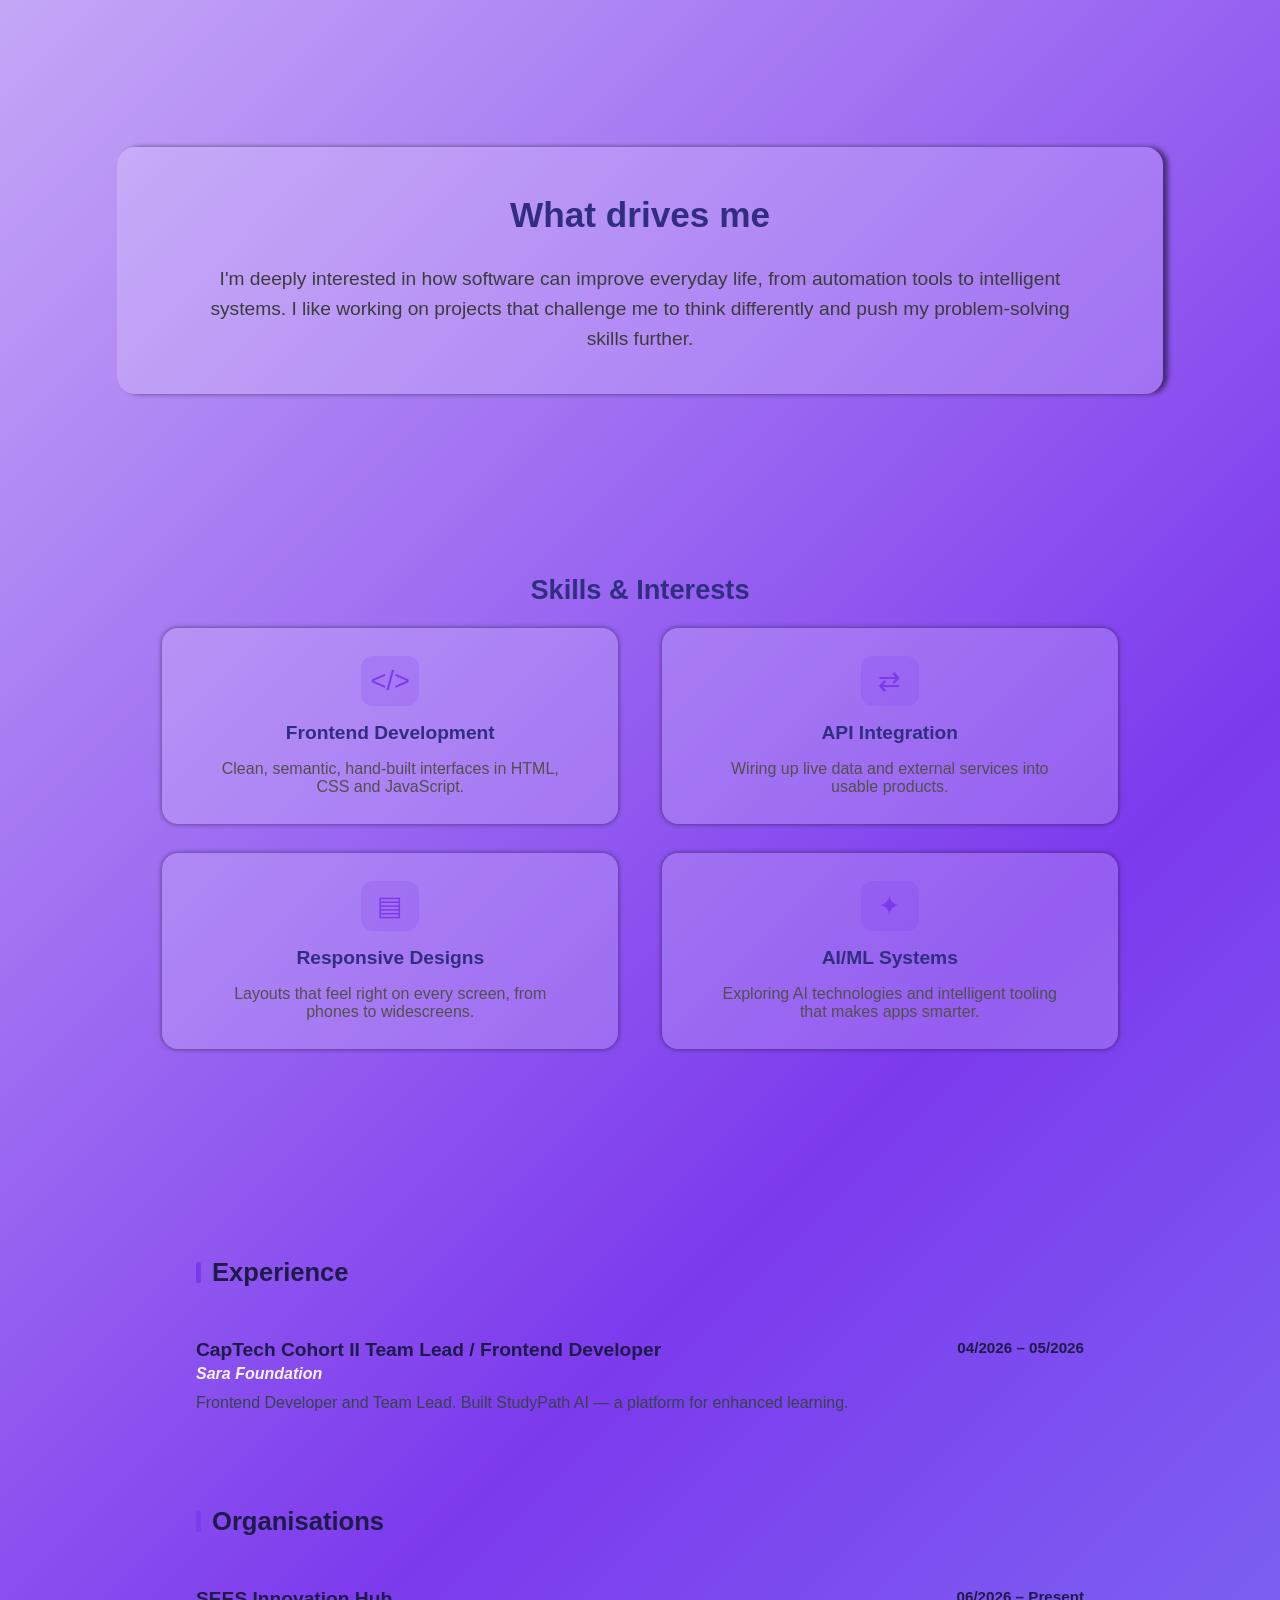
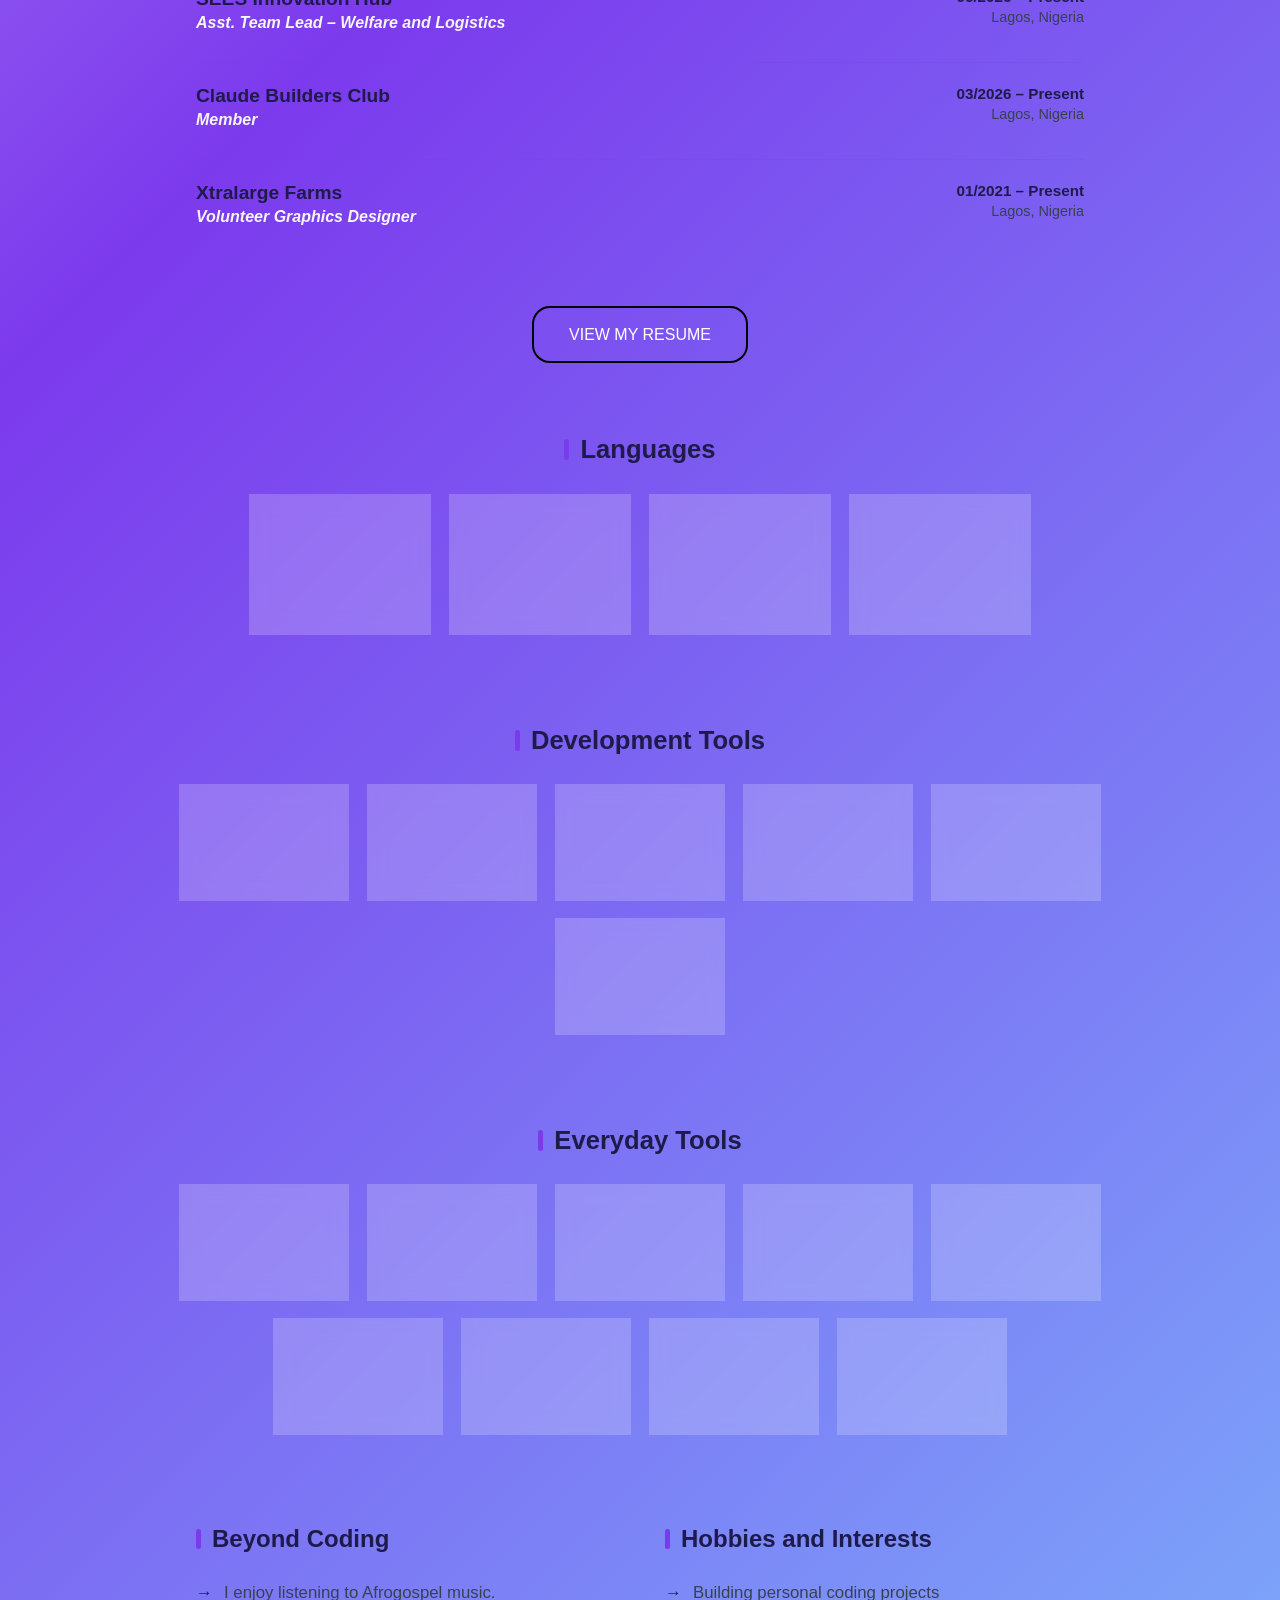
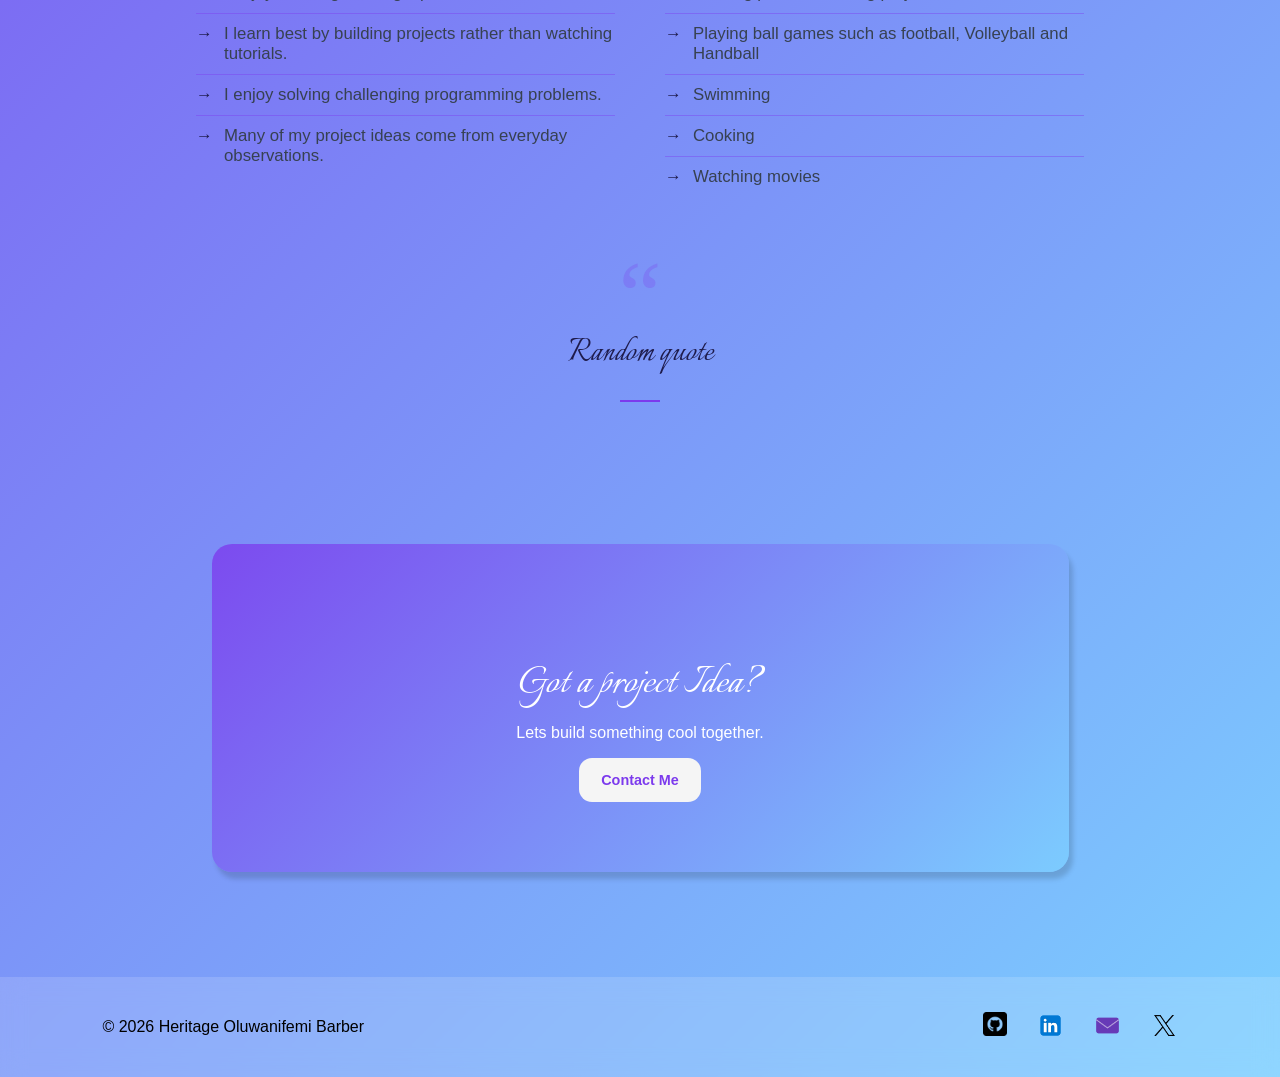
==== commit c0f7f1e2: "making finishing touches" ====
--- a/about me.html
+++ b/about me.html
@@ -14,7 +14,7 @@
         <button id="menu-btn">☰</button>
         <nav class="header-nav">
             <ul id="tags">
-                <li><a href="#what-i-do" class="nav-btn">Services</a> </li>
+                <li><a href="index.html#what-i-do" class="nav-btn">Services</a> </li>
                 <li><a href="about me.html" class="nav-btn">About Me</a> </li>
                 <li><a href="#" class="nav-btn">Gallery</a> </li>
                 <li><a href="projects.html" class="nav-btn">Projects</a></li>
--- a/styles.css
+++ b/styles.css
@@ -502,7 +502,7 @@
 
 .hidden {
     opacity: 0;
-    transform: translateY(40px);
+    transform: translateY(100px);
     /* was translate(-40%) */
     transition: all 2s ease;
 }
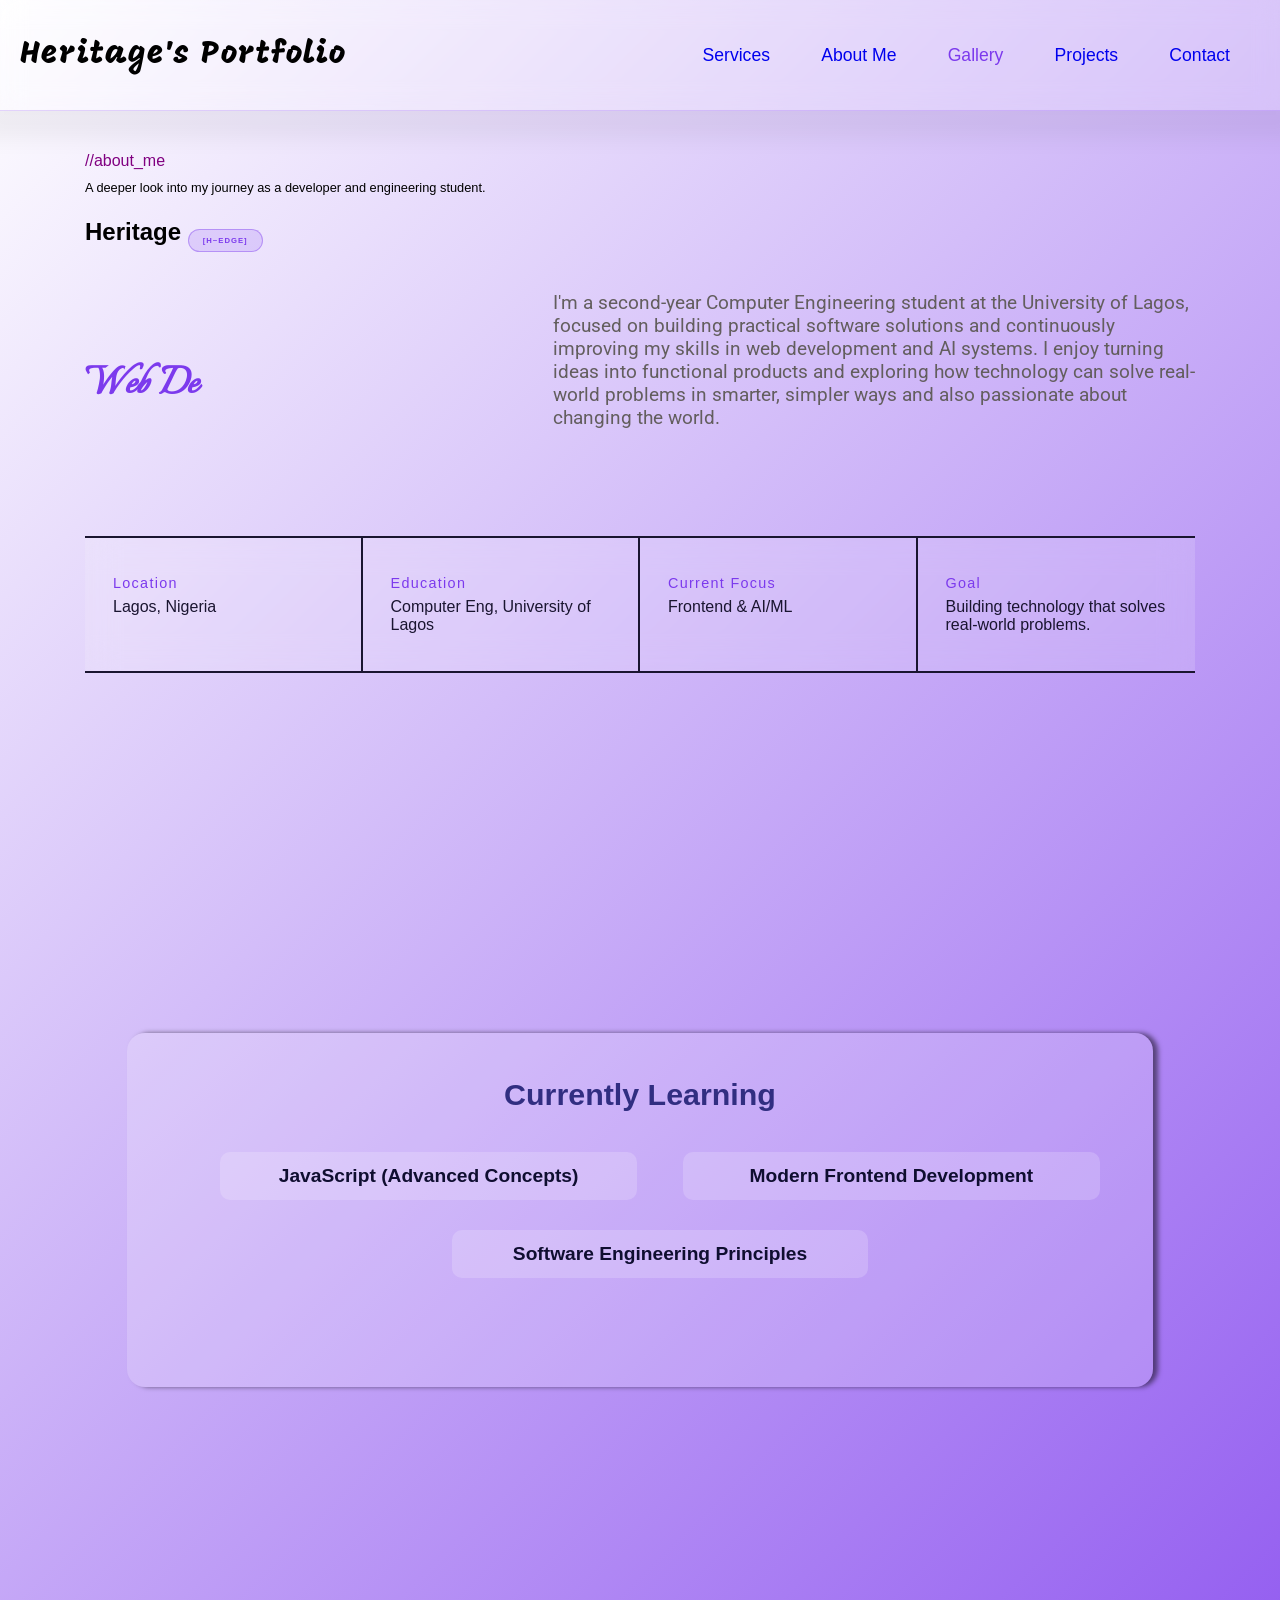
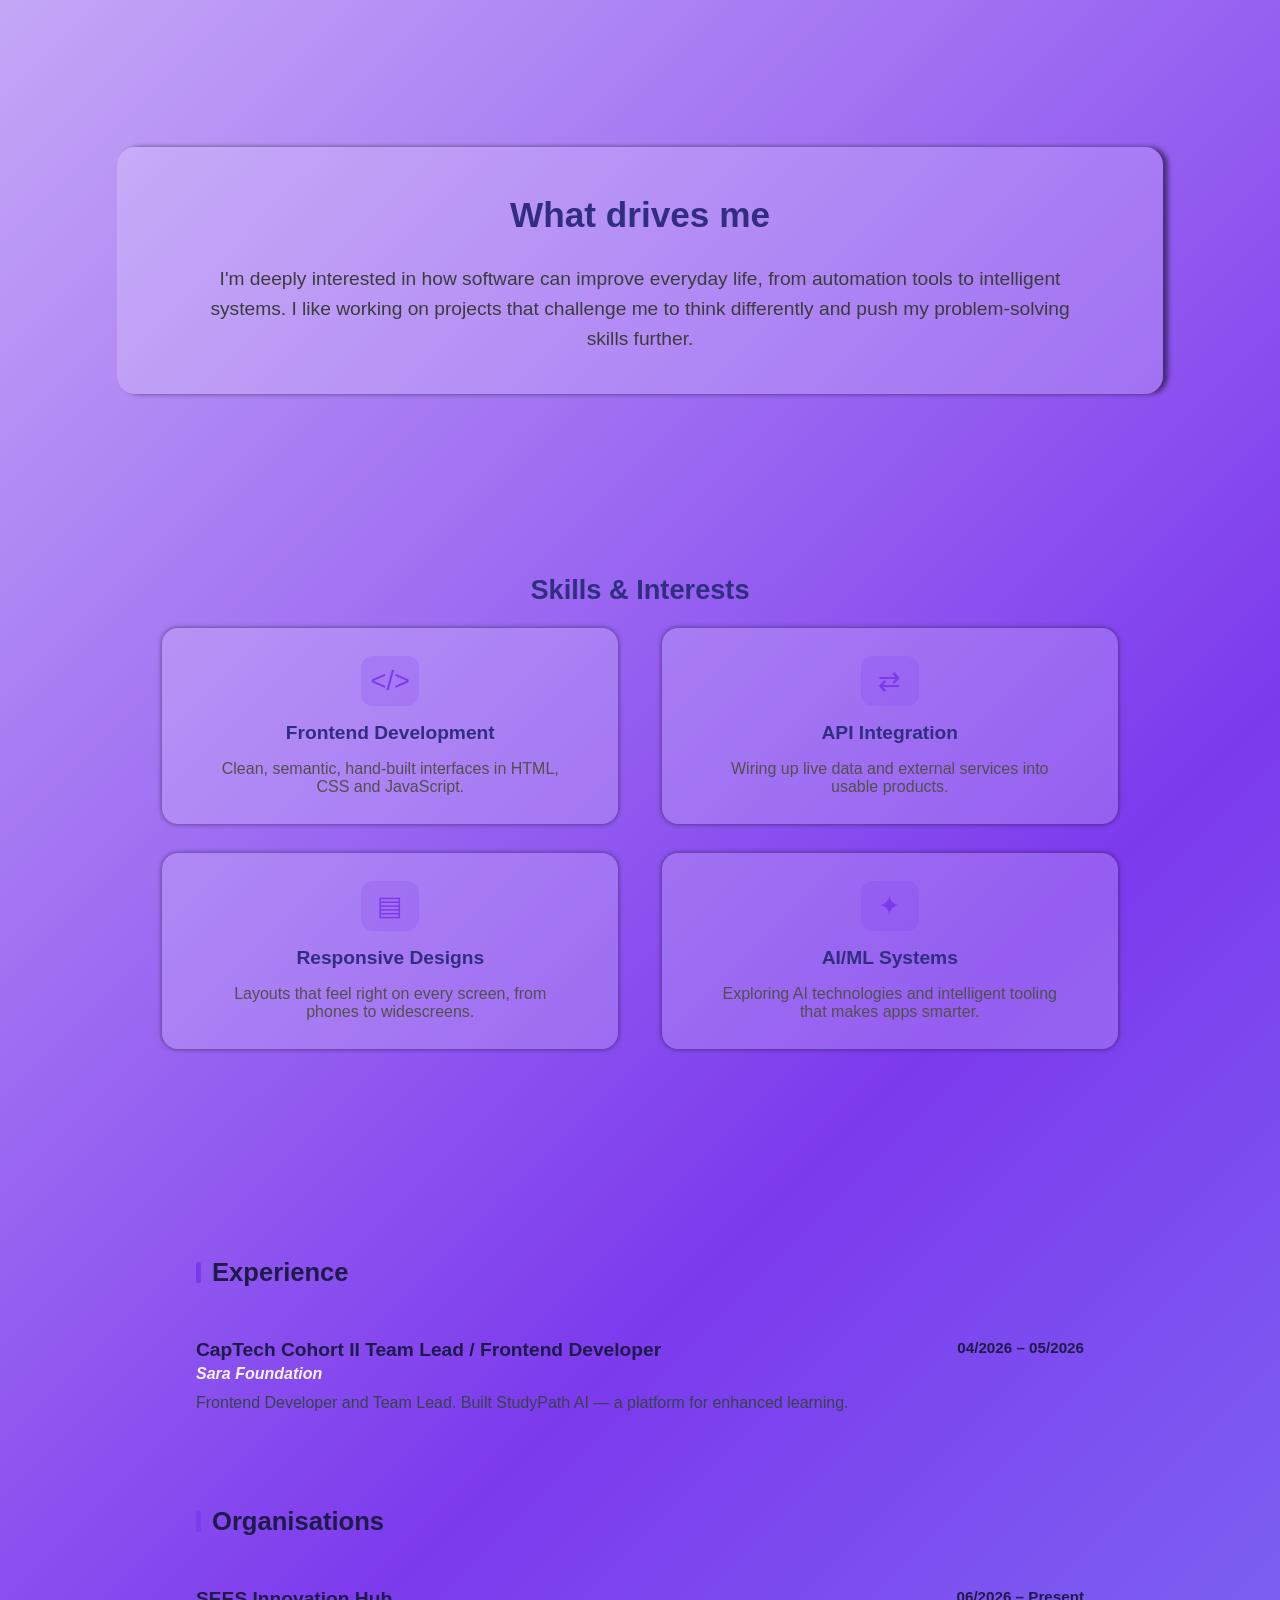
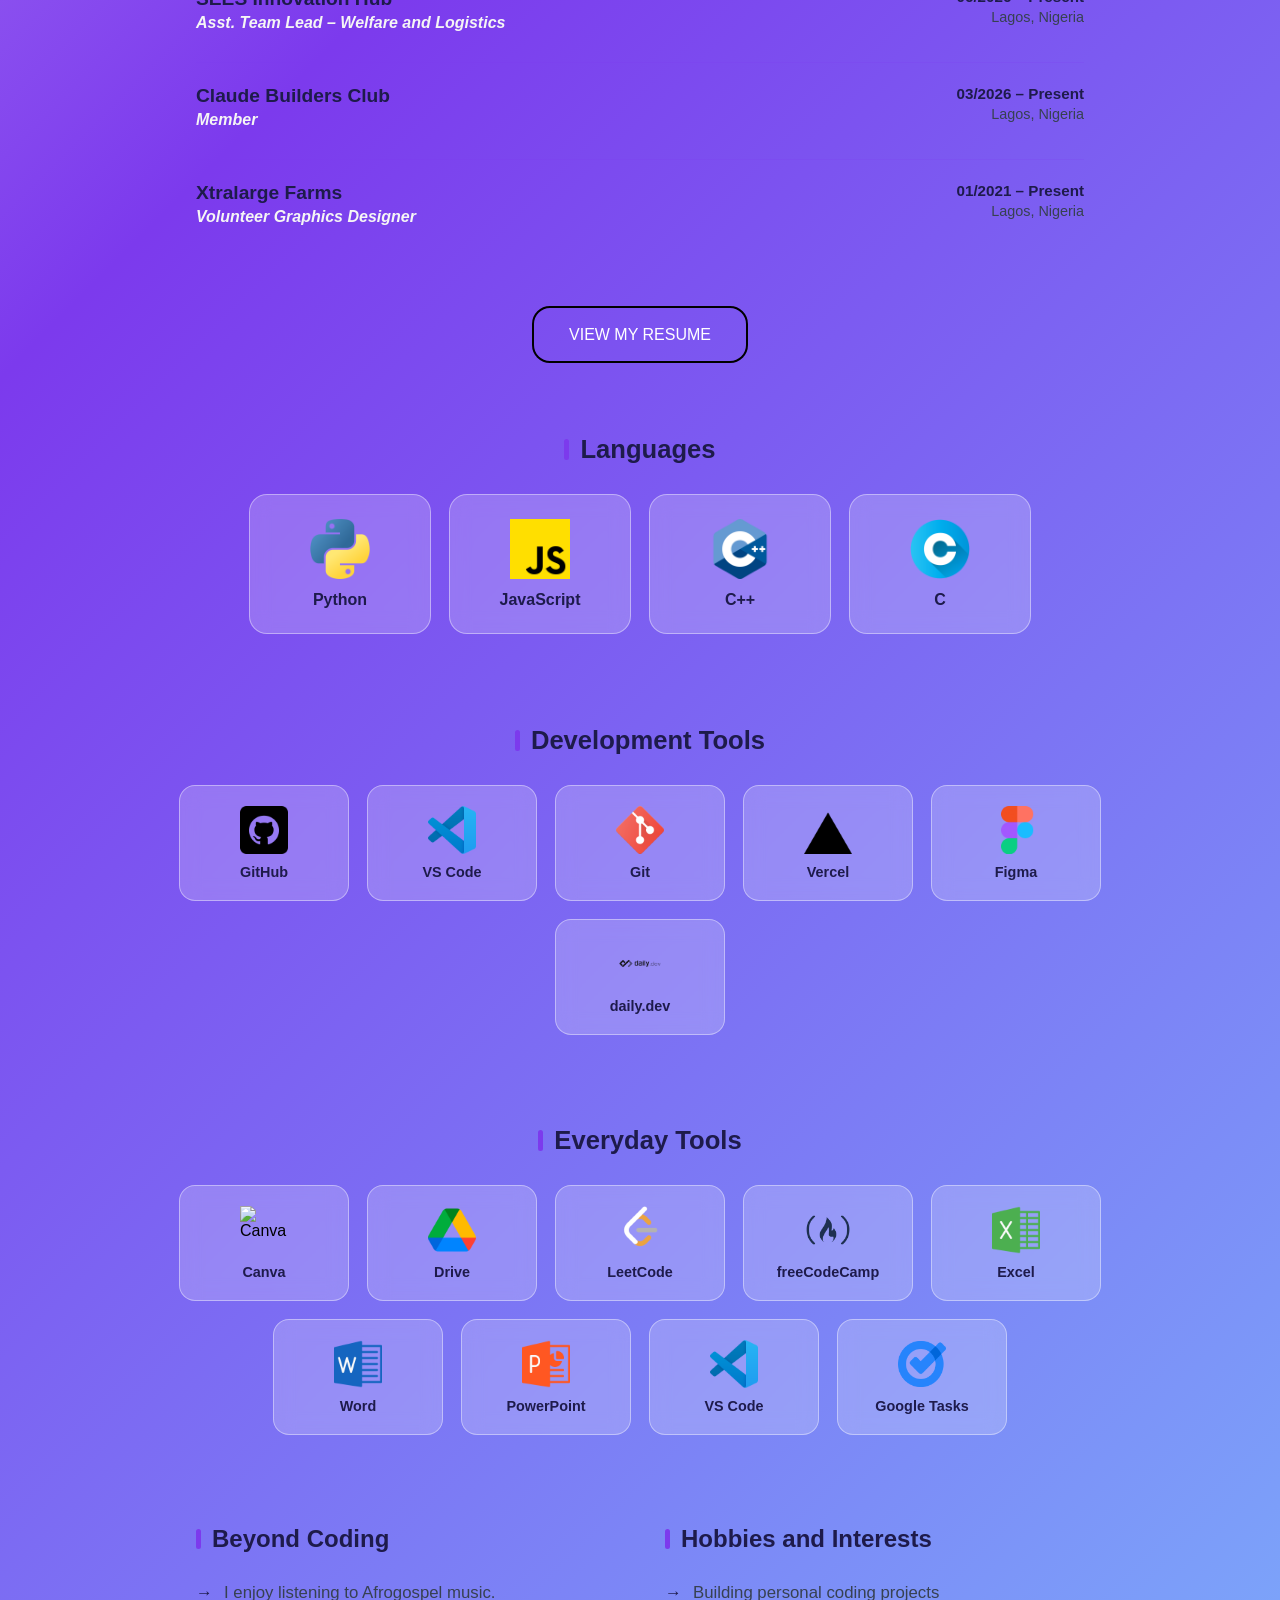
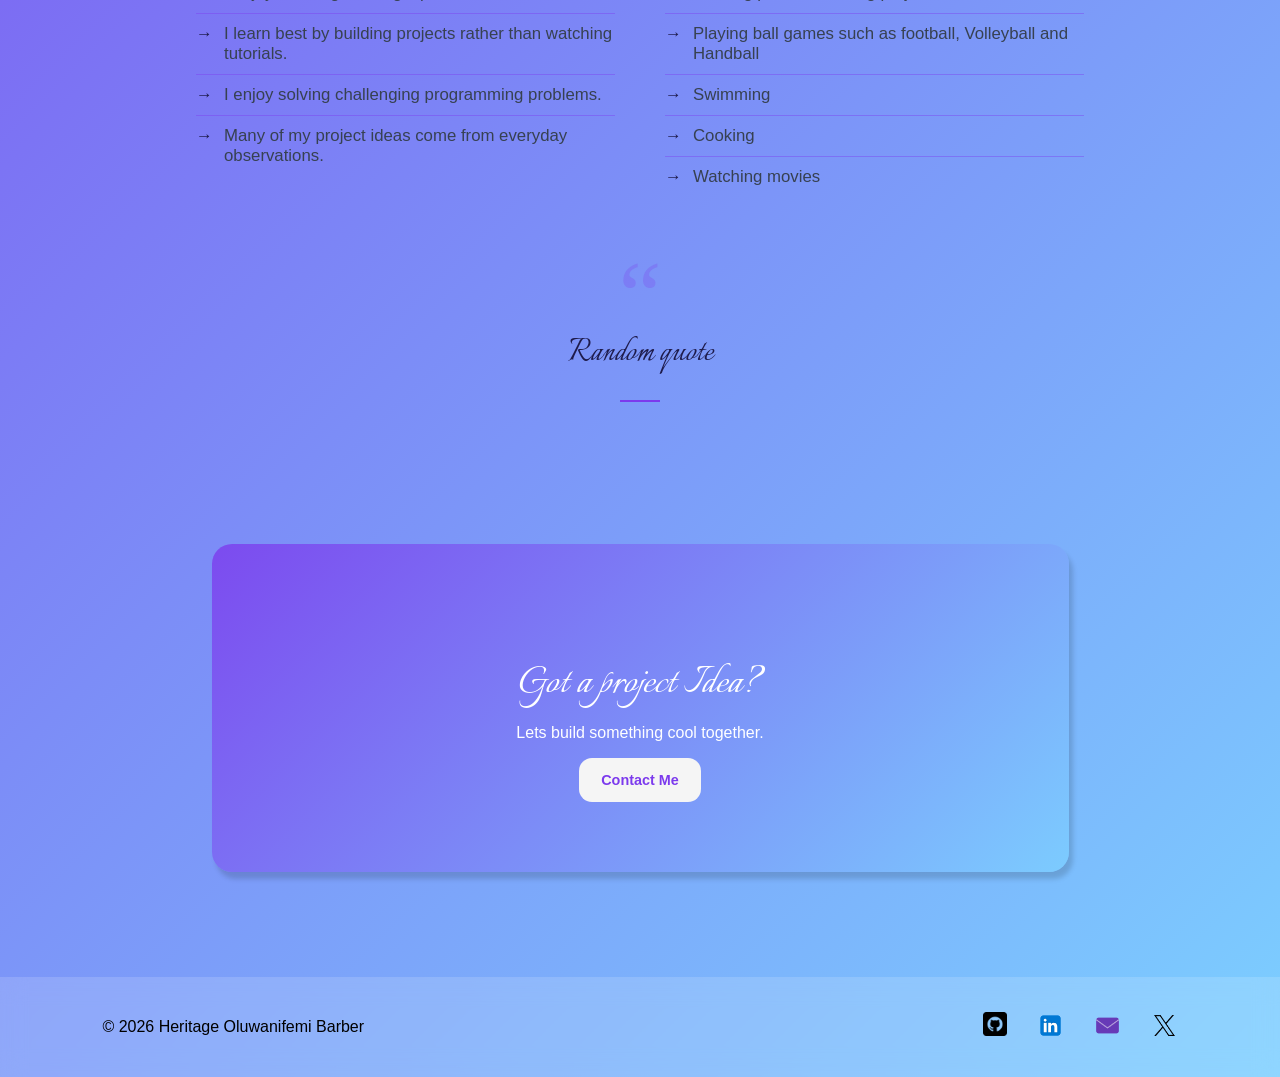
==== commit 8cdc3ae5: "added a favicon icon" ====
--- a/about me.html
+++ b/about me.html
@@ -6,6 +6,7 @@
     <meta name="viewport" content="width=device-width, initial-scale=1.0">
     <title>About - H~EDGE</title>
     <link rel="stylesheet" href="styles.css">
+    <link rel="icon" href="assets/favicon.ico">
 </head>
 
 <body class="about-body">
--- a/styles.css
+++ b/styles.css
@@ -517,9 +517,10 @@
 }
 
 @media (max-width: 768px) {
-    main{
+    main {
         margin-top: 100px;
     }
+
     #menu-btn {
         display: block;
         font-size: 2rem;
@@ -529,7 +530,7 @@
         color: white;
     }
 
-    #title{
+    #title {
         font-size: 1.7rem;
     }
 
@@ -549,10 +550,11 @@
         border-bottom: 1px solid rgba(182, 255, 60, 0.2);
     }
 
-    header{
+    header {
         position: fixed;
         width: 94%;
     }
+
     .header-nav.active {
         display: block;
     }
@@ -631,6 +633,61 @@
         flex-direction: column;
         align-items: center;
         gap: 10px;
+    }
+
+.what-i-do ul {
+        gap: 14px;
+        padding: 0;
+    }
+
+    .what-i-do li {
+        width: 85%;
+        max-width: 320px;
+        margin: 0 auto;
+        display: flex;
+        align-items: center;
+        gap: 14px;
+        text-align: left;
+        padding: 16px 20px;
+        background: linear-gradient(135deg,
+                rgba(255, 255, 255, 0.25),
+                rgba(124, 58, 237, 0.12));
+        border: 1px solid rgba(255, 255, 255, 0.5);
+        border-radius: 16px;
+        box-shadow: 0 8px 20px -8px rgba(124, 58, 237, 0.4);
+        font-size: 1rem;
+        position: relative;
+        overflow: hidden;
+    }
+
+    /* a soft accent bar on the left edge of each card */
+    .what-i-do li::before {
+        content: "";
+        position: absolute;
+        left: 0;
+        top: 0;
+        bottom: 0;
+        width: 4px;
+        background: linear-gradient(180deg, #7c3aed, #4da3ff);
+    }
+
+    /* the icon in a rounded gradient tile */
+    .wid-icon {
+        display: inline-flex;
+        align-items: center;
+        justify-content: center;
+        width: 40px;
+        height: 40px;
+        flex-shrink: 0;
+        border-radius: 12px;
+        background: linear-gradient(135deg, #7c3aed, #4da3ff);
+        color: white;
+        font-size: 1.1rem;
+        box-shadow: 0 4px 10px -2px rgba(124, 58, 237, 0.5);
+    }
+
+    .what-i-do li:active {
+        transform: scale(0.97);
     }
 }
 
@@ -1079,20 +1136,6 @@
     width: 100%;
 }
 
-/* each icon card */
-.lang-card {
-    background: rgba(255, 255, 255, 0.2);
-    backdrop-filter: blur(10px);
-    border: 1px solid rgba(255, 255, 255, 0.4);
-    border-radius: 18px;
-    padding: 24px 30px;
-    display: flex;
-    flex-direction: column;
-    align-items: center;
-    gap: 12px;
-    transition: transform 0.35s ease, background 0.35s ease;
-}
-
 .languages {
     width: 85%;
     max-width: 950px;
@@ -1359,41 +1402,44 @@
     .intro {
         font-size: 3.5rem;
     }
-    .desc-p{
+
+    .desc-p {
         font-size: 1.5rem;
     }
-    .drives p{
+
+    .drives p {
         font-size: 1.5rem;
     }
 
-    .skill p{
+    .skill p {
         font-size: 1.3rem;
     }
 
-    .experience h2{
+    .experience h2 {
         font-size: 2.4rem;
     }
 
-    .exp-left h3{
+    .exp-left h3 {
         font-size: 1.5rem;
     }
-    .exp-right p{
+
+    .exp-right p {
         font-size: 1.4rem;
     }
 
-    .exp-org{
+    .exp-org {
         font-size: 1.2rem;
     }
 
-    .exp-desc{
+    .exp-desc {
         font-size: 1.2rem;
     }
 
-    .fun-facts li{
+    .fun-facts li {
         font-size: 1.2rem;
     }
 
-    #quote{
+    #quote {
         font-size: 3.3rem;
     }
 }
@@ -1531,6 +1577,21 @@
         font-size: 1rem;
     }
 
+     .randomquotes {
+        width: 90%;
+        padding: 50px 20px;     /* was 60px 50px — trim the big side padding */
+    }
+
+    #quote {
+        font-size: 1.9rem;      /* smaller so it doesn't wrap weirdly */
+        line-height: 1.35;
+    }
+
+    .randomquotes::before {
+        font-size: 4.5rem;      /* shrink the big decorative " a bit */
+        top: -10px;
+    }
+
     /* the purple arrow marker */
     .currently-learning ul li::before {
         content: "→";
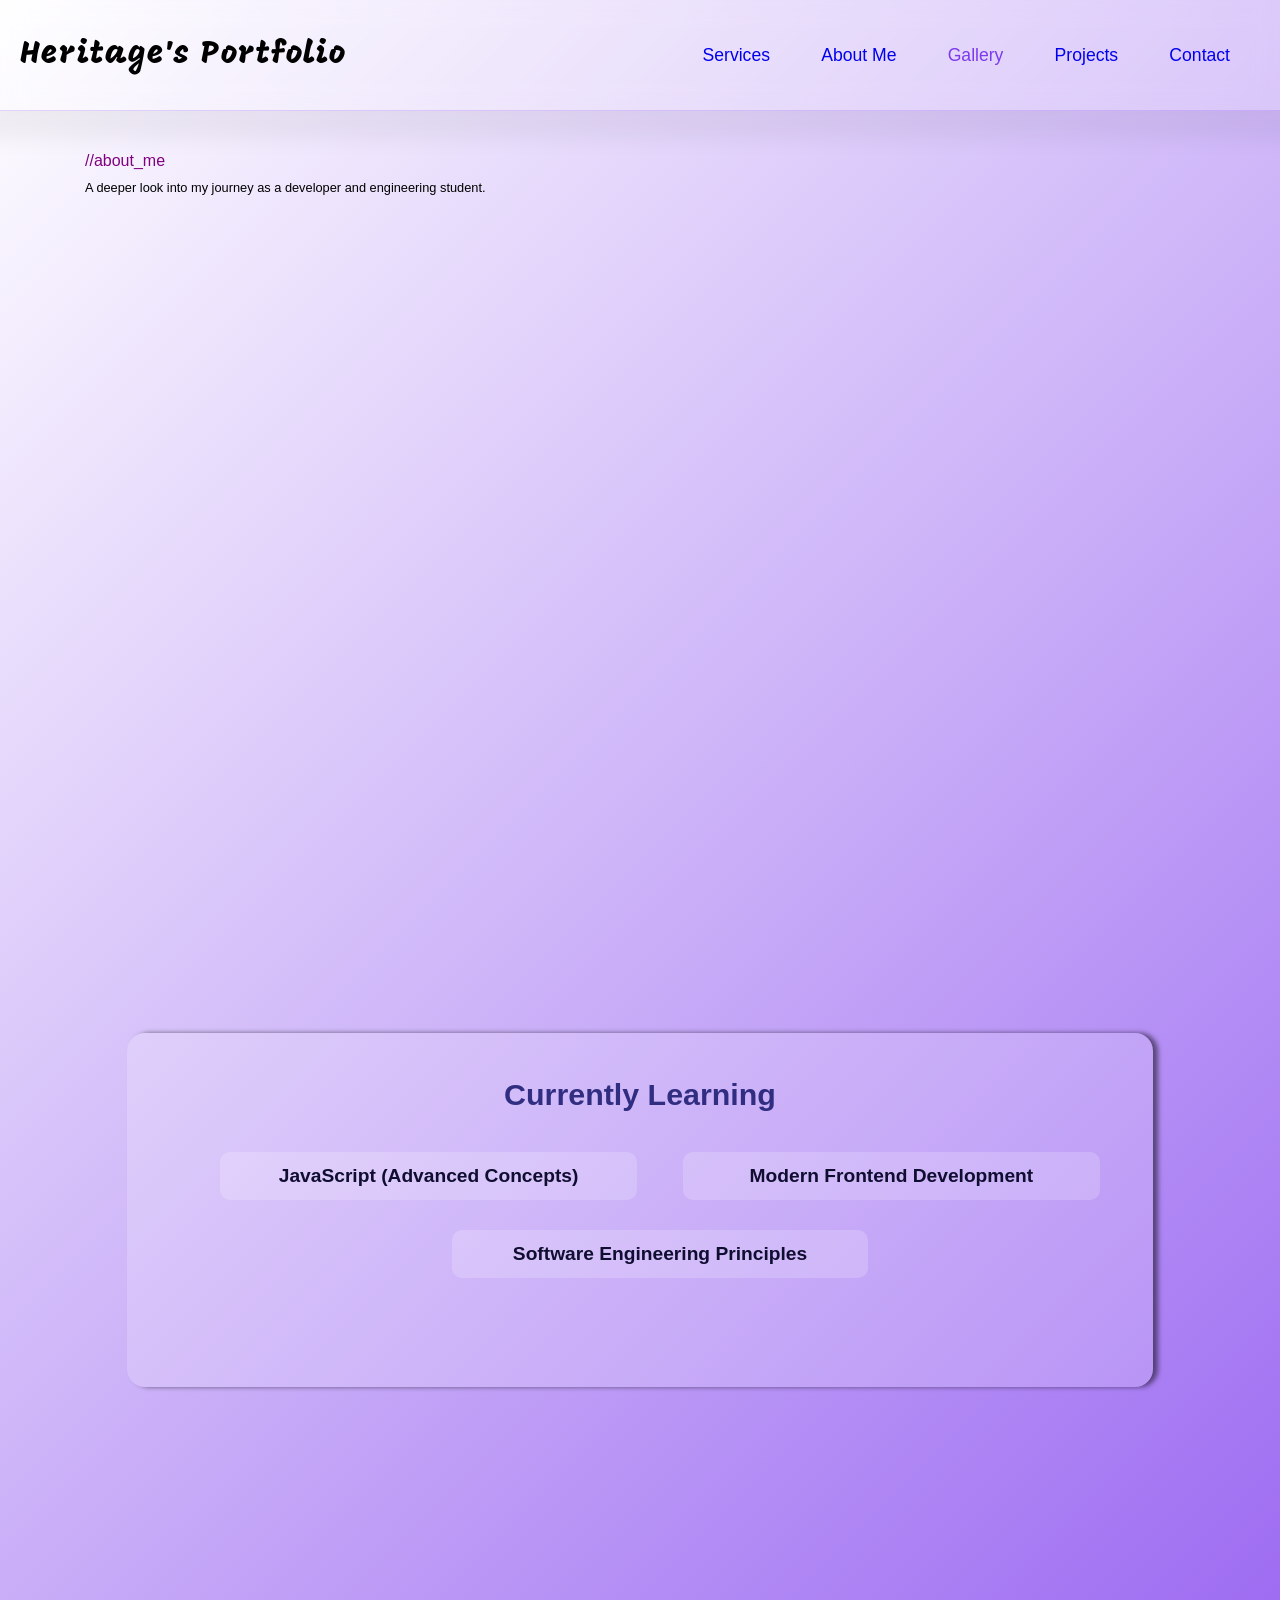
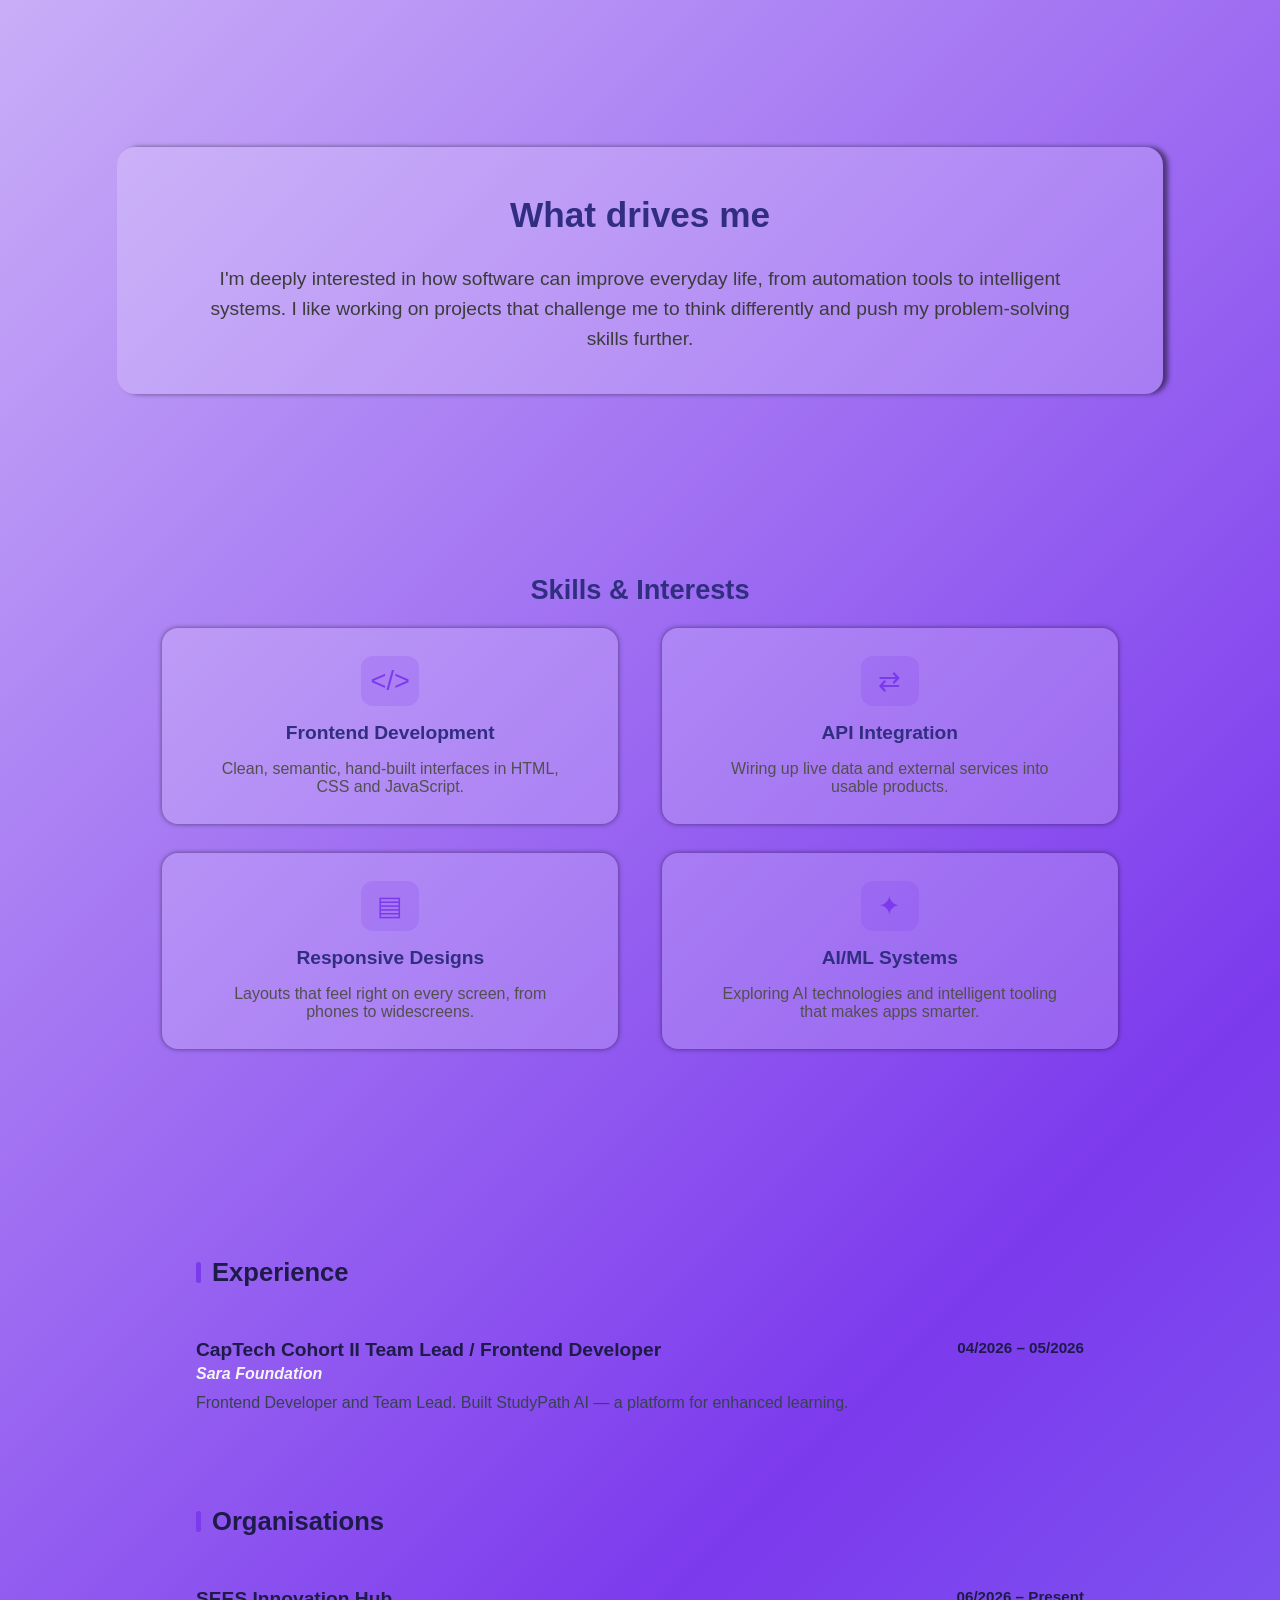
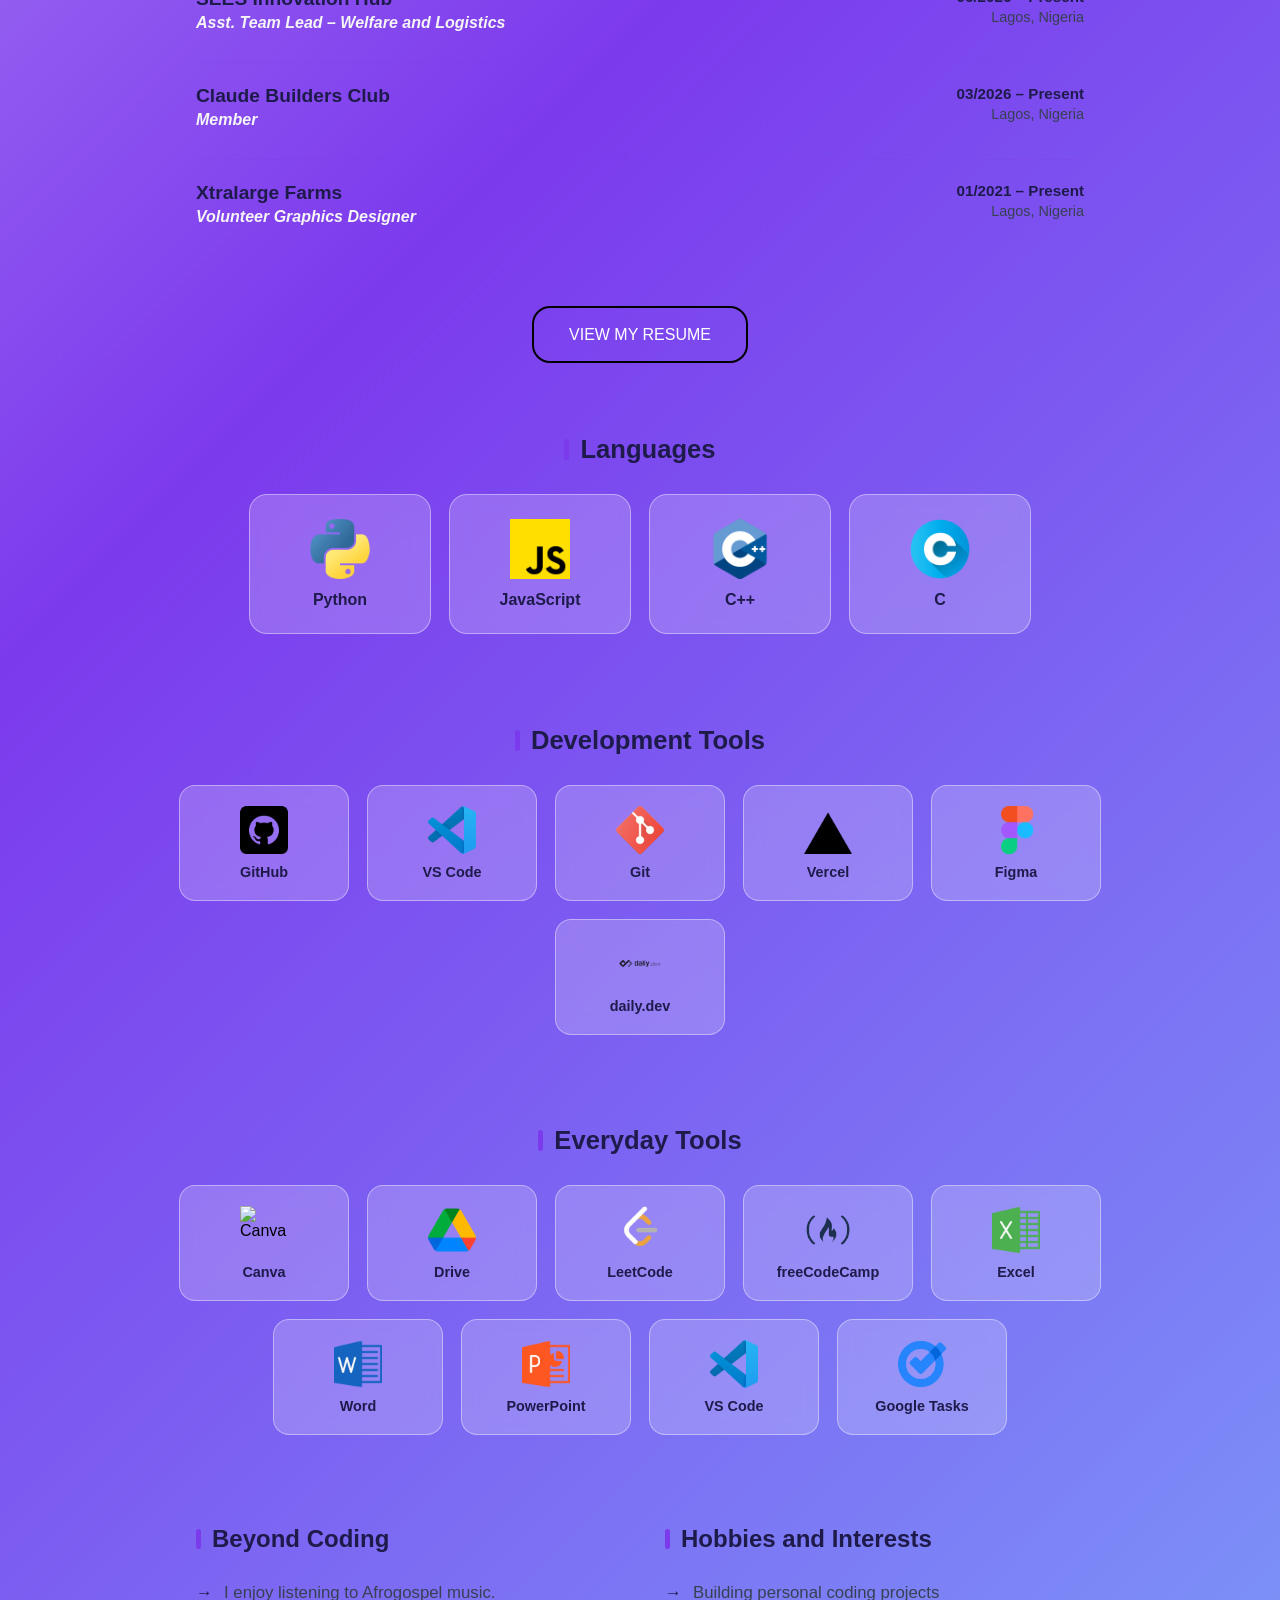
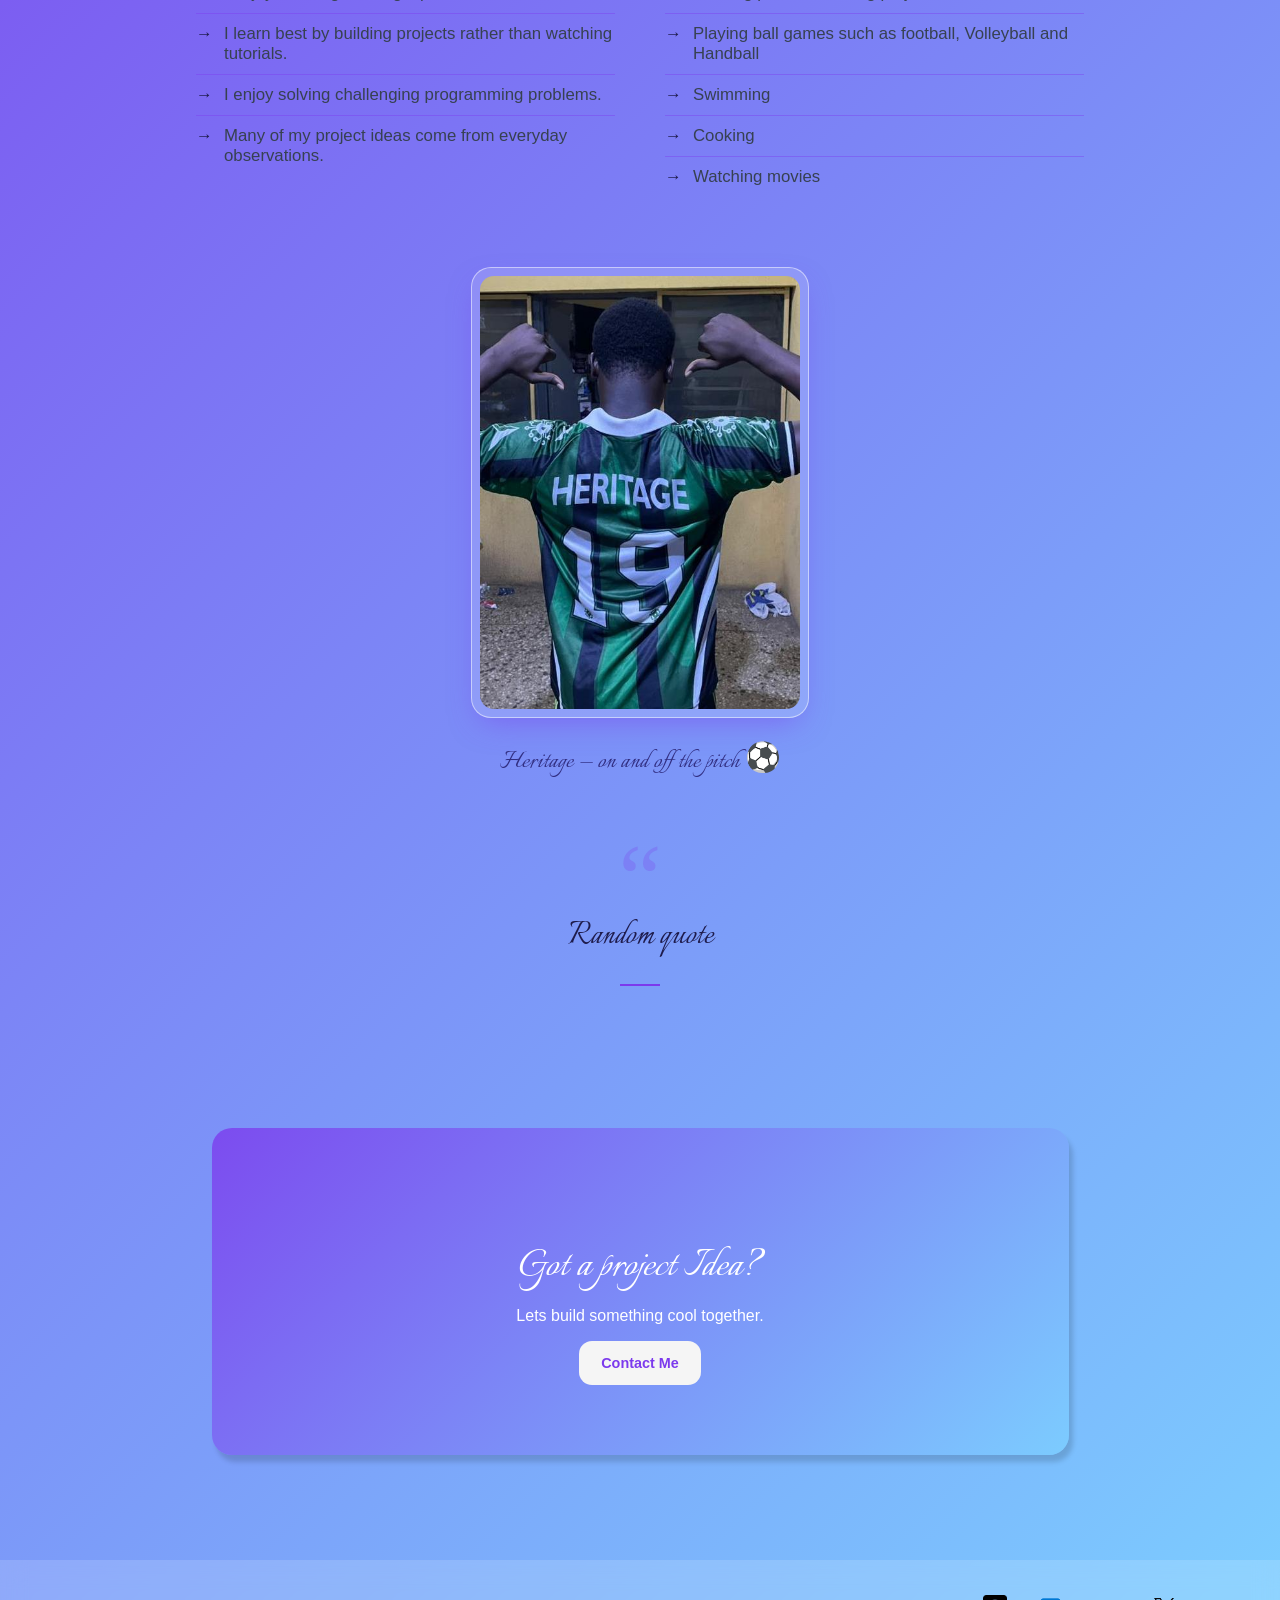
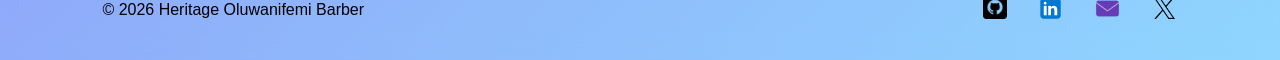
==== commit 2817a44d: "added one more pic" ====
--- a/about me.html
+++ b/about me.html
@@ -317,6 +317,13 @@
             </div>
         </section>
 
+        <section class="personal-photo">
+            <div class="photo-frame">
+                <img src="assets/My jersey pic.jpg" alt="Heritage in a HERITAGE 19 jersey" loading="lazy">
+            </div>
+            <p class="photo-caption">Heritage — on and off the pitch ⚽</p>
+        </section>                                                                  
+
         <section class="randomquotes">
             <p id="quote">Random quote</p>
             <h5 id="writer"></h5>
@@ -332,10 +339,14 @@
     <footer>
         <p>&copy; 2026 Heritage Oluwanifemi Barber</p>
         <div class="footer-links">
-            <a href="https://github.com/h-edgethedev" target="_blank"><img src="assets/github-icon.png" alt="Github logo" height="24px" width="24px"></a>
-            <a href="https://www.linkedin.com/in/barber-heritage-oluwanifemi-3542b6340" target="_blank"><img src="assets/linkedin-icon.png" alt="LinkedIn logo" height="27px" width="27px"></a>
-            <a href="mailto:oluwanifemibarber@gmail.com" target="_blank"><img src="assets/email-icon.png" alt="Email logo" height="27px" width="27px"></a>
-            <a href="https://x.com/Barber_Heritage" target="_blank"><img src="assets/x-icon.png" alt="X logo" height="27px" width="27px"></a>
+            <a href="https://github.com/h-edgethedev" target="_blank"><img src="assets/github-icon.png"
+                    alt="Github logo" height="24px" width="24px"></a>
+            <a href="https://www.linkedin.com/in/barber-heritage-oluwanifemi-3542b6340" target="_blank"><img
+                    src="assets/linkedin-icon.png" alt="LinkedIn logo" height="27px" width="27px"></a>
+            <a href="mailto:oluwanifemibarber@gmail.com" target="_blank"><img src="assets/email-icon.png"
+                    alt="Email logo" height="27px" width="27px"></a>
+            <a href="https://x.com/Barber_Heritage" target="_blank"><img src="assets/x-icon.png" alt="X logo"
+                    height="27px" width="27px"></a>
 
         </div>
     </footer>
--- a/styles.css
+++ b/styles.css
@@ -1657,4 +1657,58 @@
     .exp-date {
         margin-top: 2px;
     }
+}
+
+/* --- personal photo --- */
+.personal-photo {
+    text-align: center;
+    margin: 0 auto 70px;
+    width: 90%;
+    max-width: 900px;
+}
+
+.photo-frame {
+    display: inline-block;
+    border-radius: 20px;
+    overflow: hidden;
+    border: 1px solid rgba(255, 255, 255, 0.5);
+    box-shadow: 0 12px 30px -10px rgba(124, 58, 237, 0.5);
+    background: rgba(255, 255, 255, 0.15);
+    padding: 8px;
+    transition: transform 0.4s ease;
+}
+
+.photo-frame:hover {
+    transform: translateY(-6px);
+}
+
+.photo-frame img {
+    display: block;
+    width: 320px;            /* capped so the tall photo doesn't dominate */
+    max-width: 100%;
+    height: auto;
+    border-radius: 14px;
+}
+
+.photo-caption {
+    margin-top: 18px;
+    font-family: "Italianno", cursive;
+    font-size: 1.8rem;
+    color: var(--ink);
+}
+
+/* phone */
+@media (max-width: 600px) {
+    .personal-photo {
+        width: 95%;
+    }
+
+    .photo-frame img {
+        width: 100%;
+        max-width: 280px;     /* keeps the portrait photo from getting too big */
+    }
+
+    .photo-caption {
+        font-size: 1.5rem;
+    }
 }
